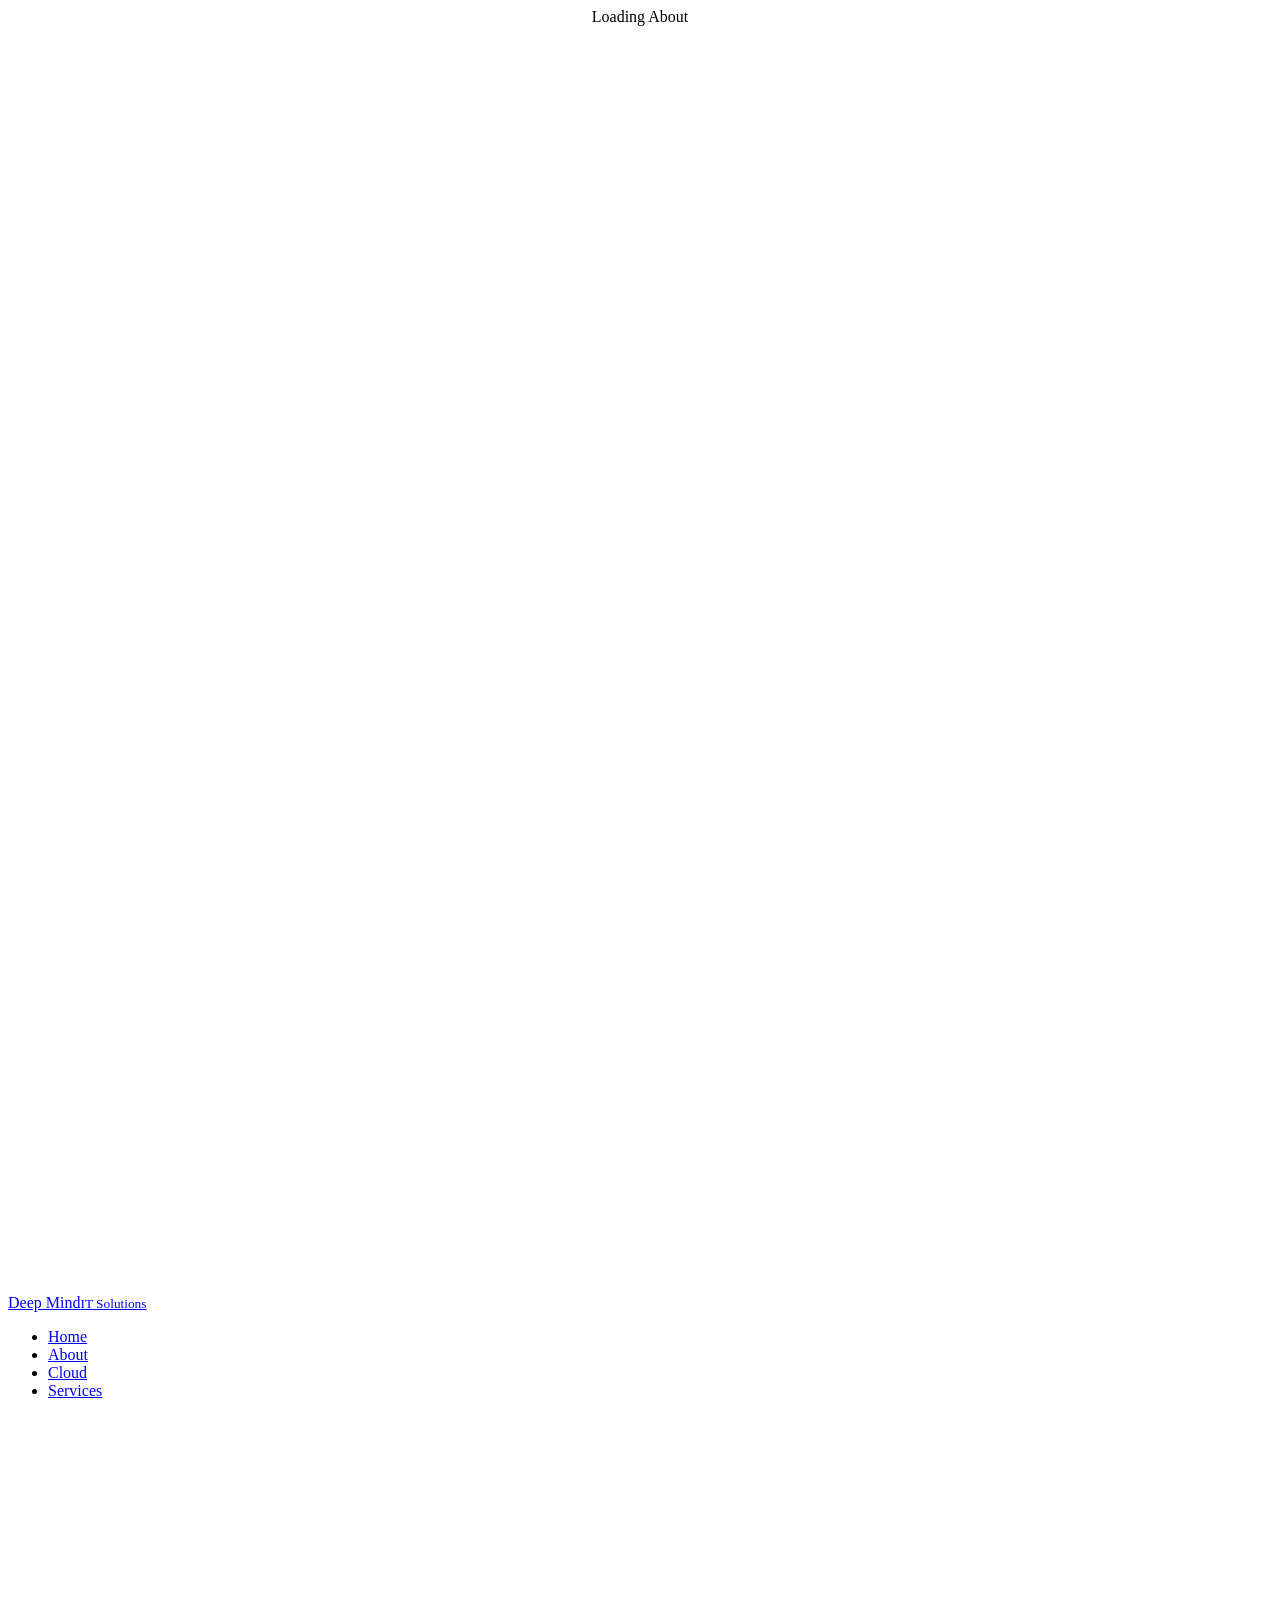
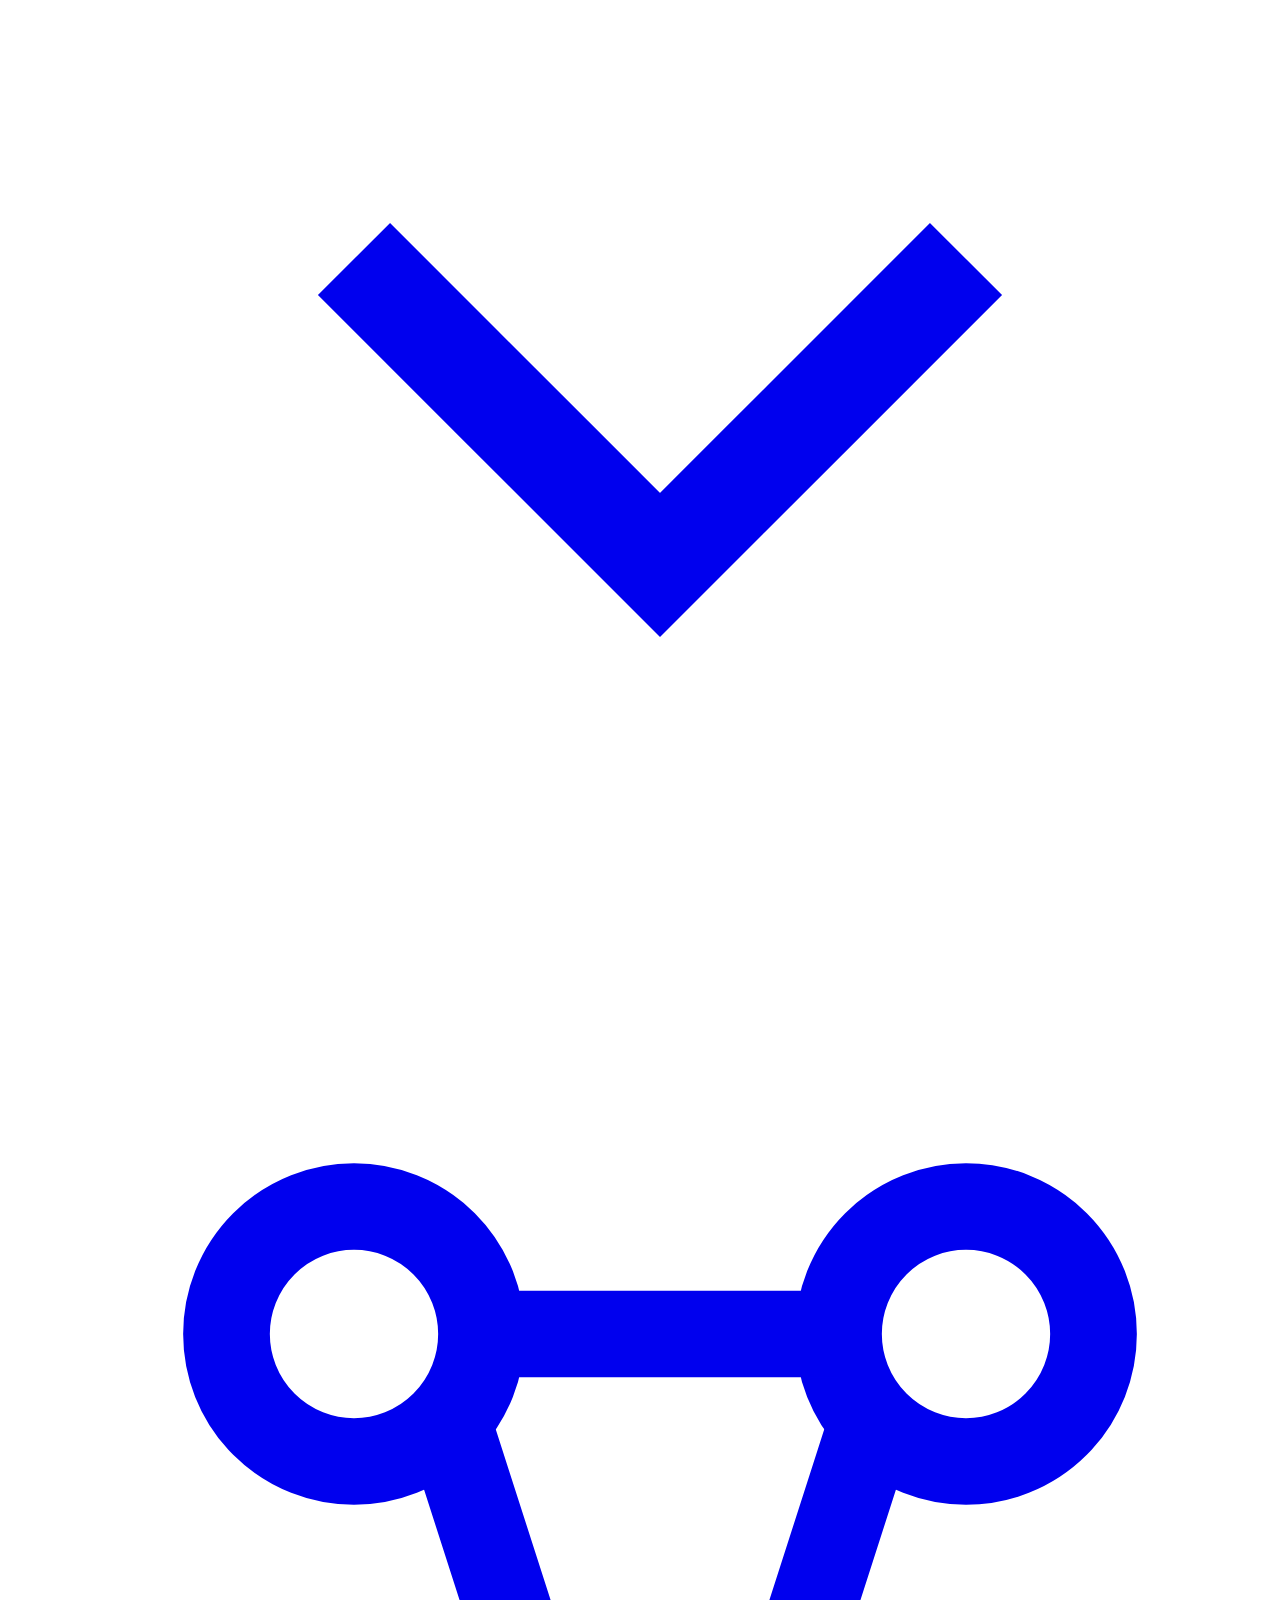
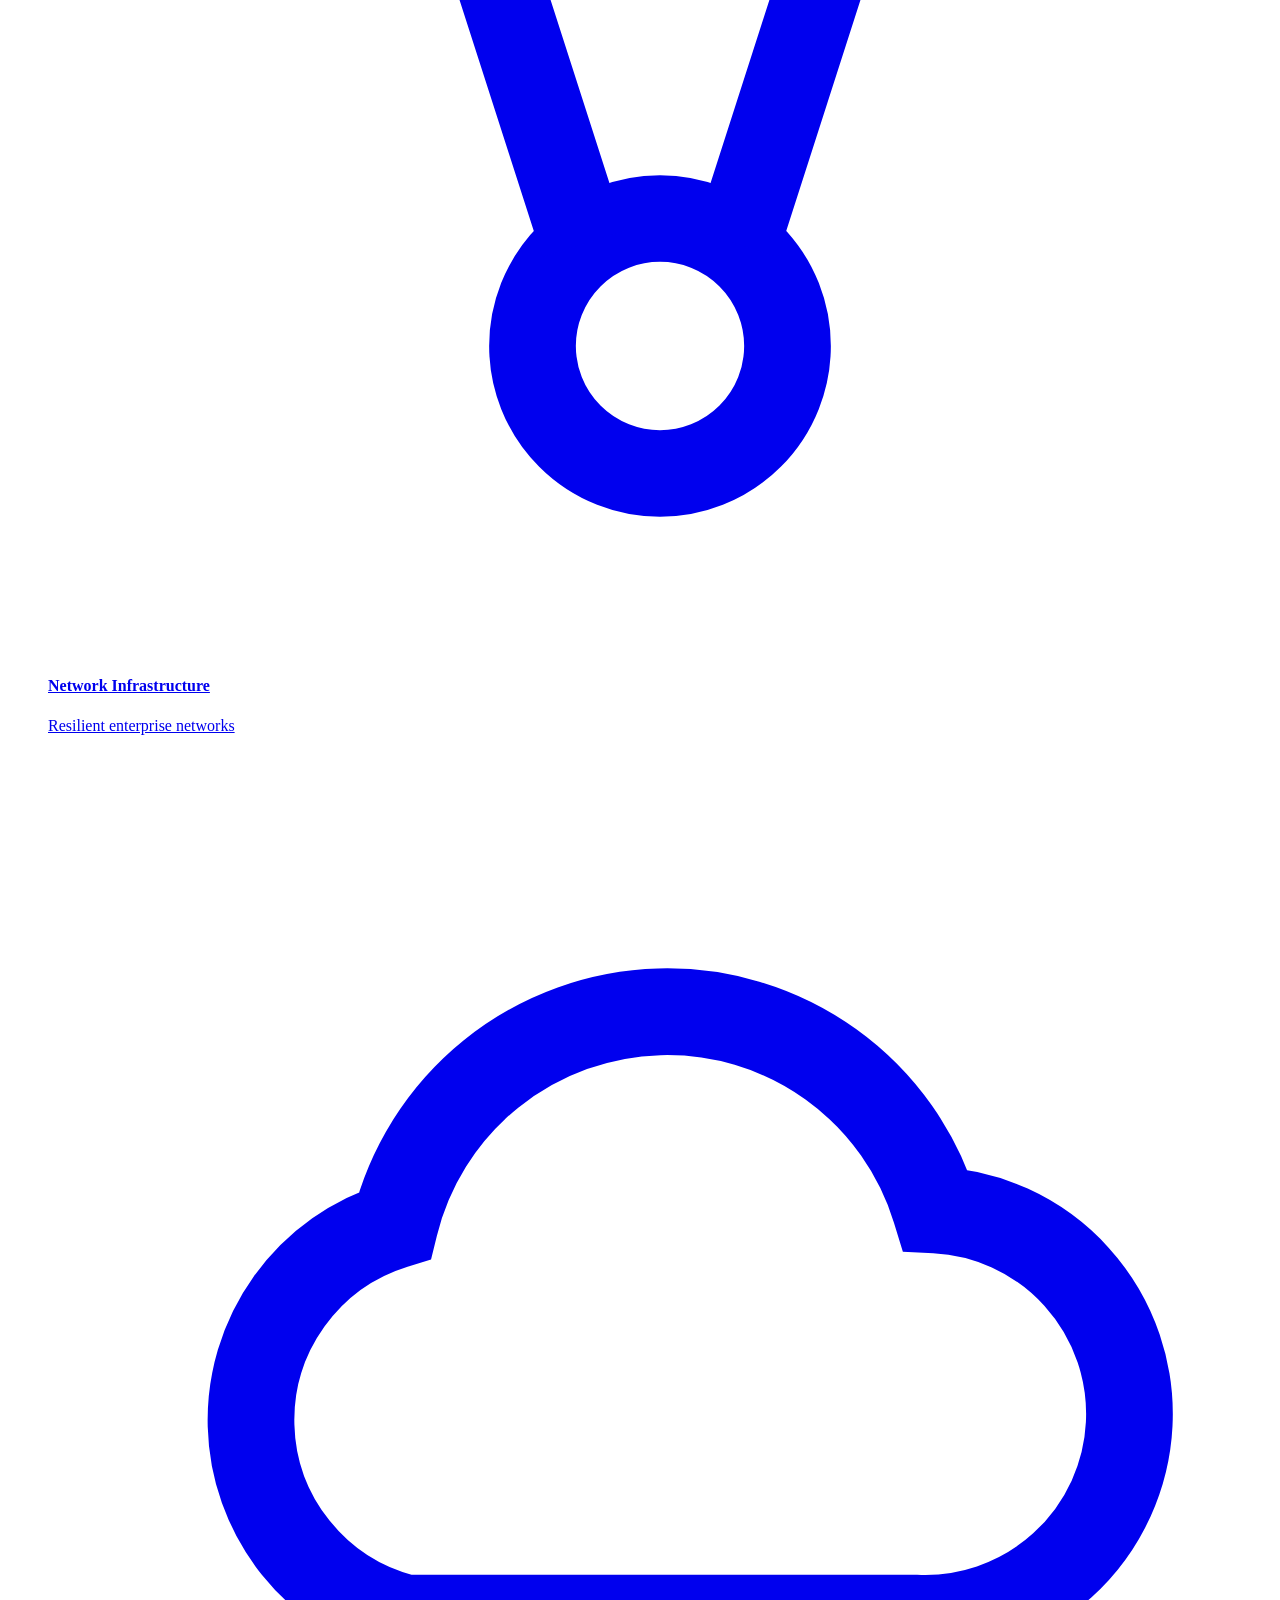
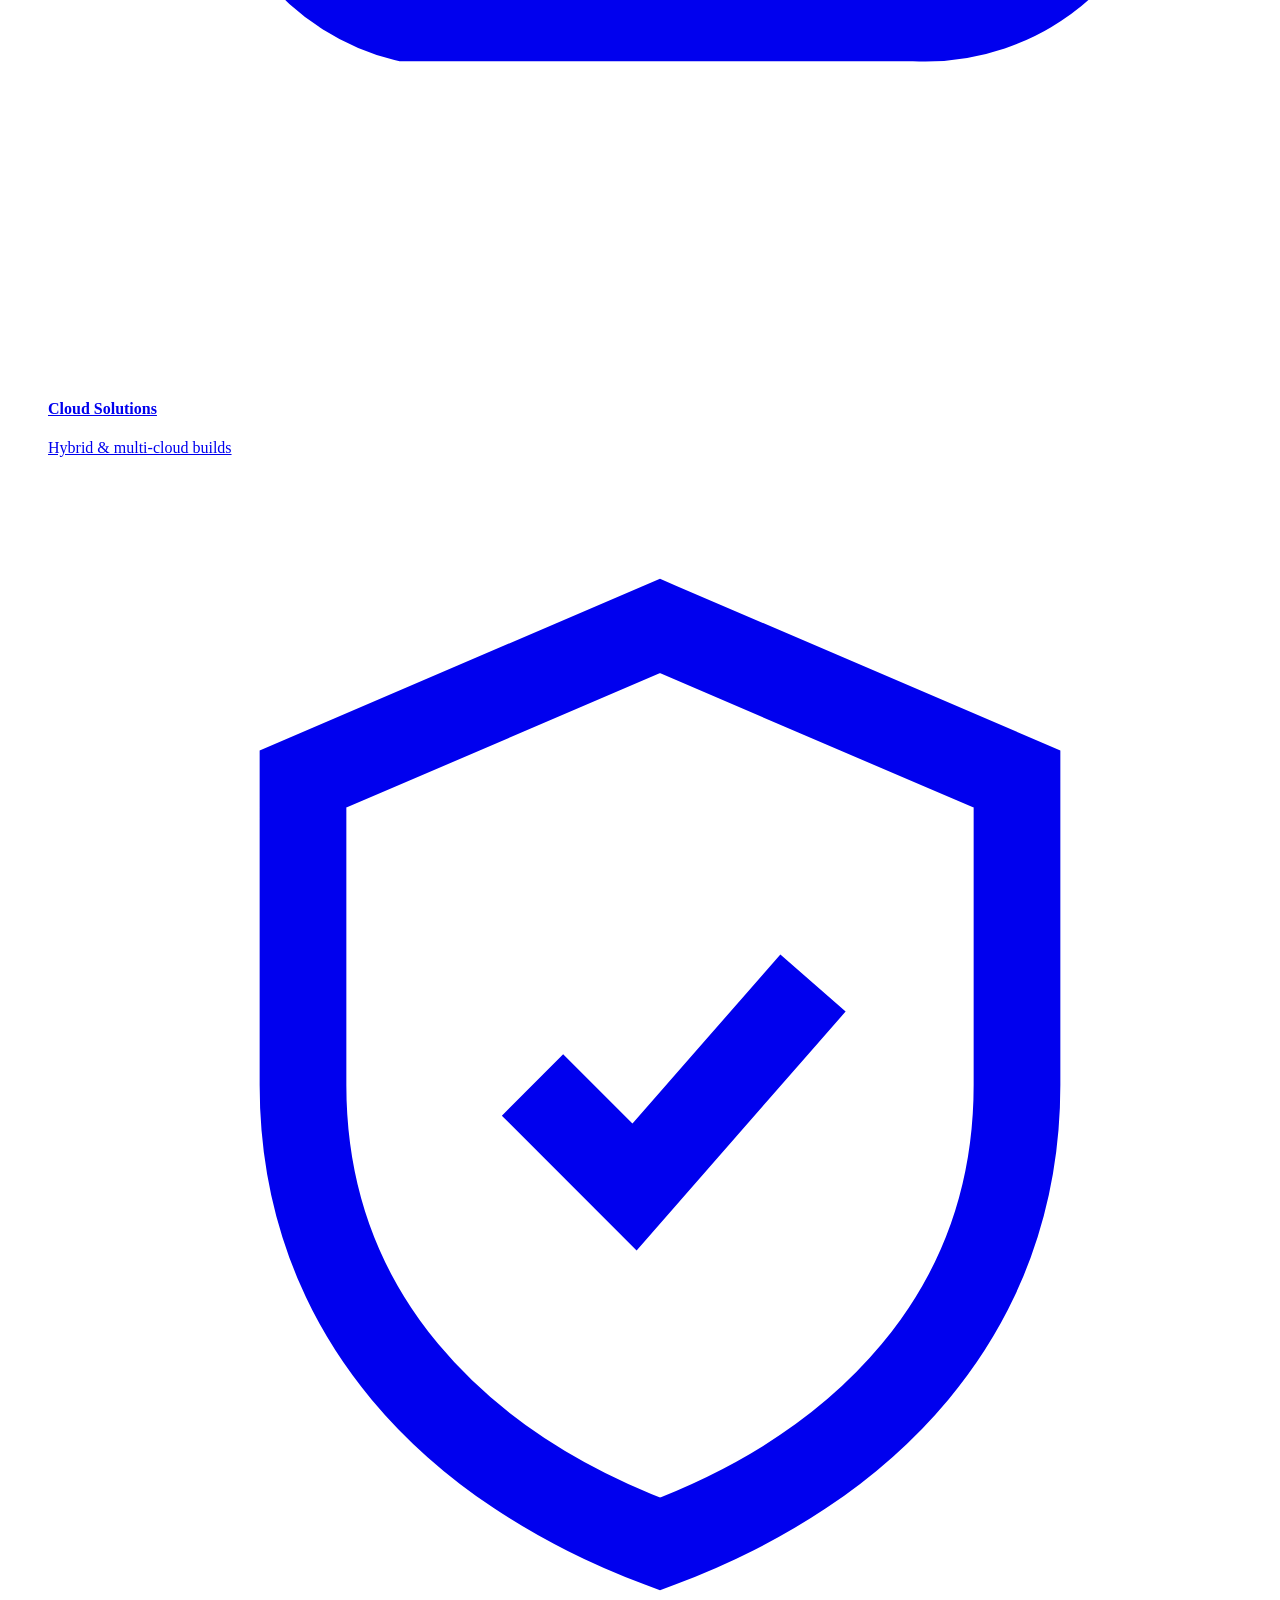
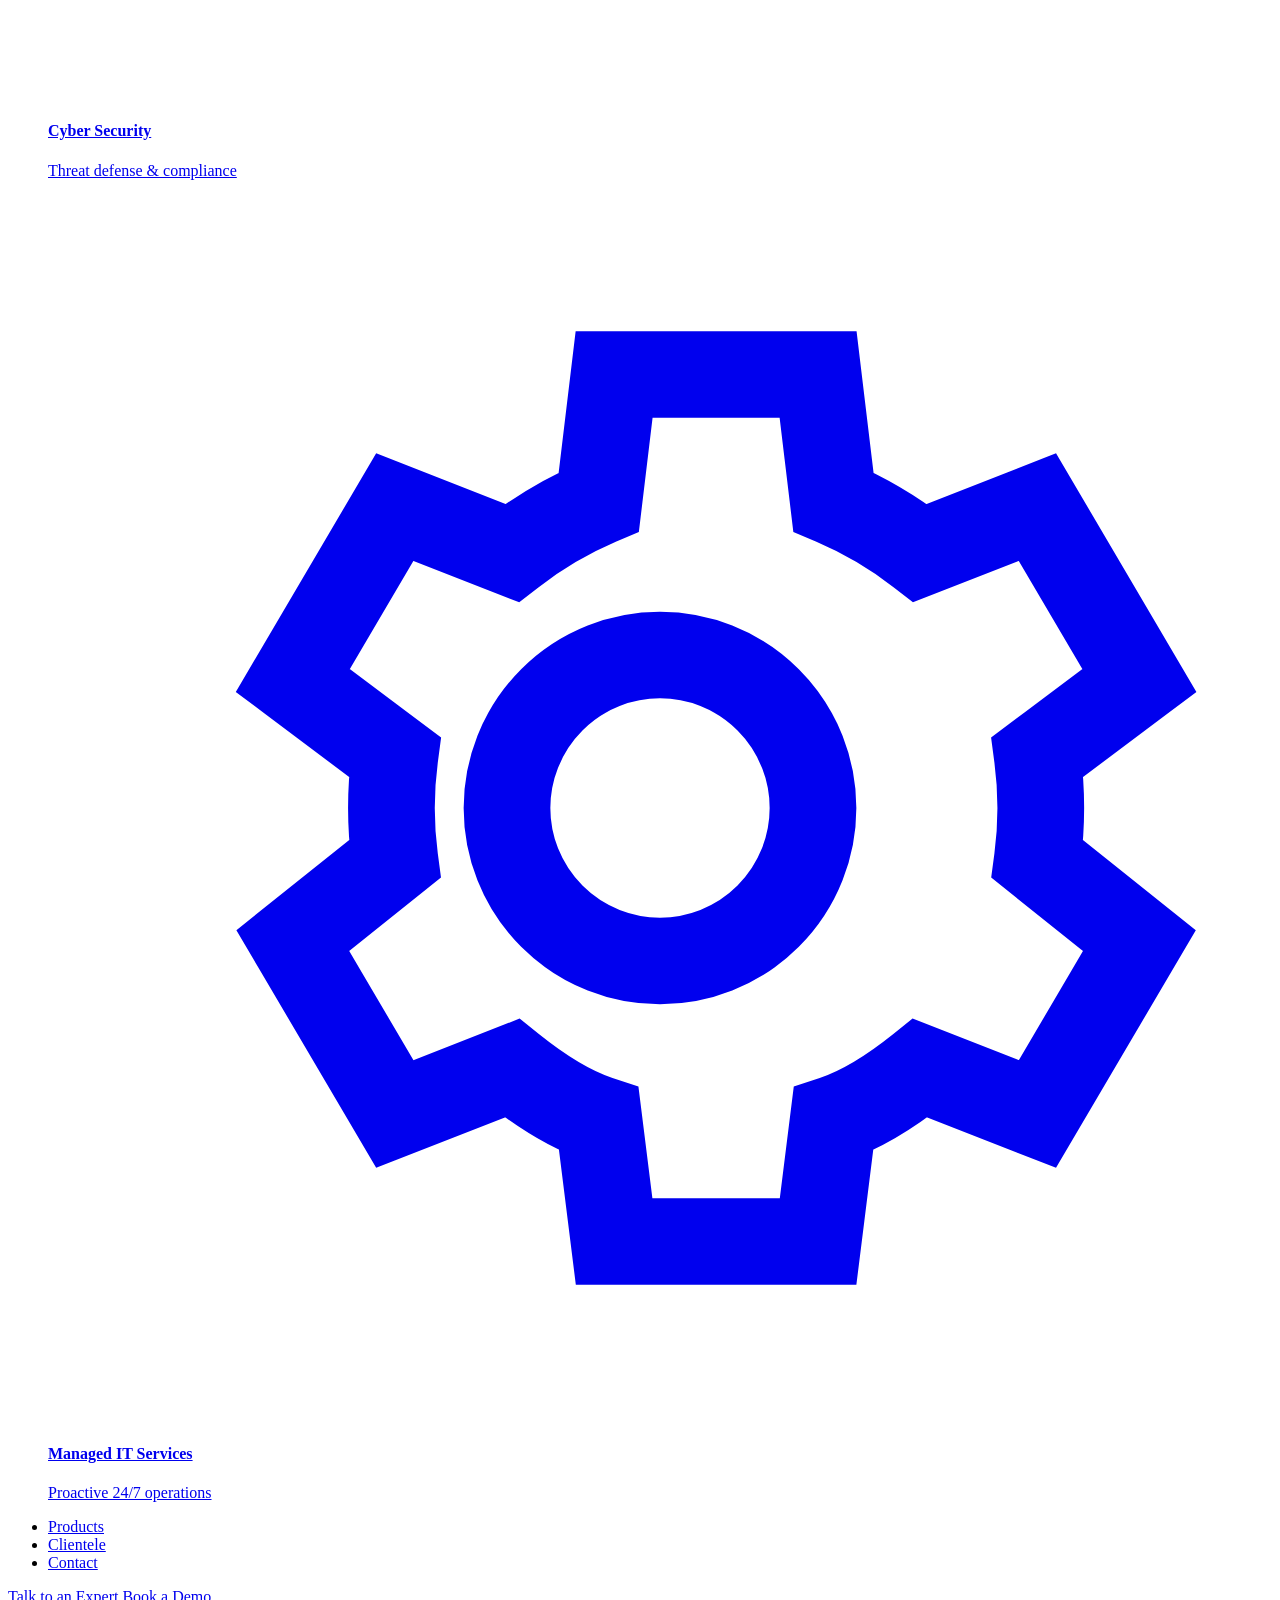
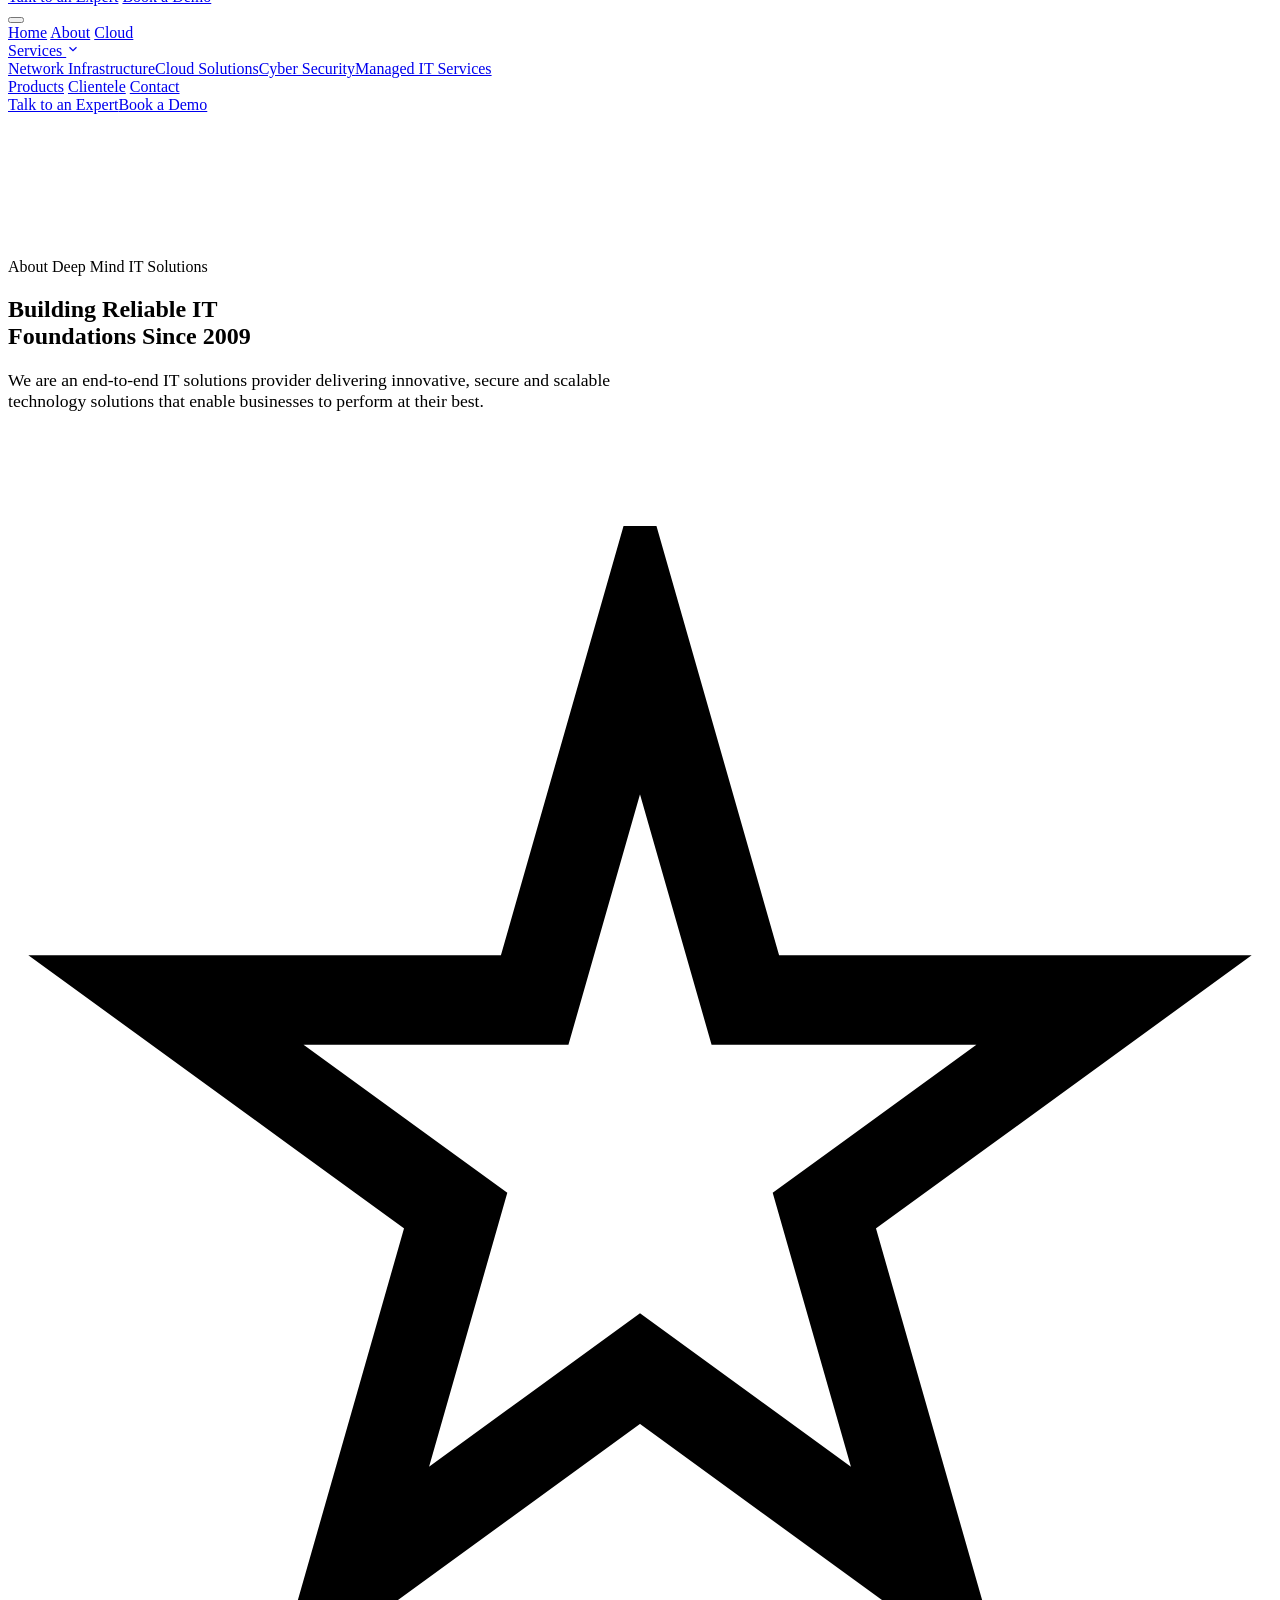
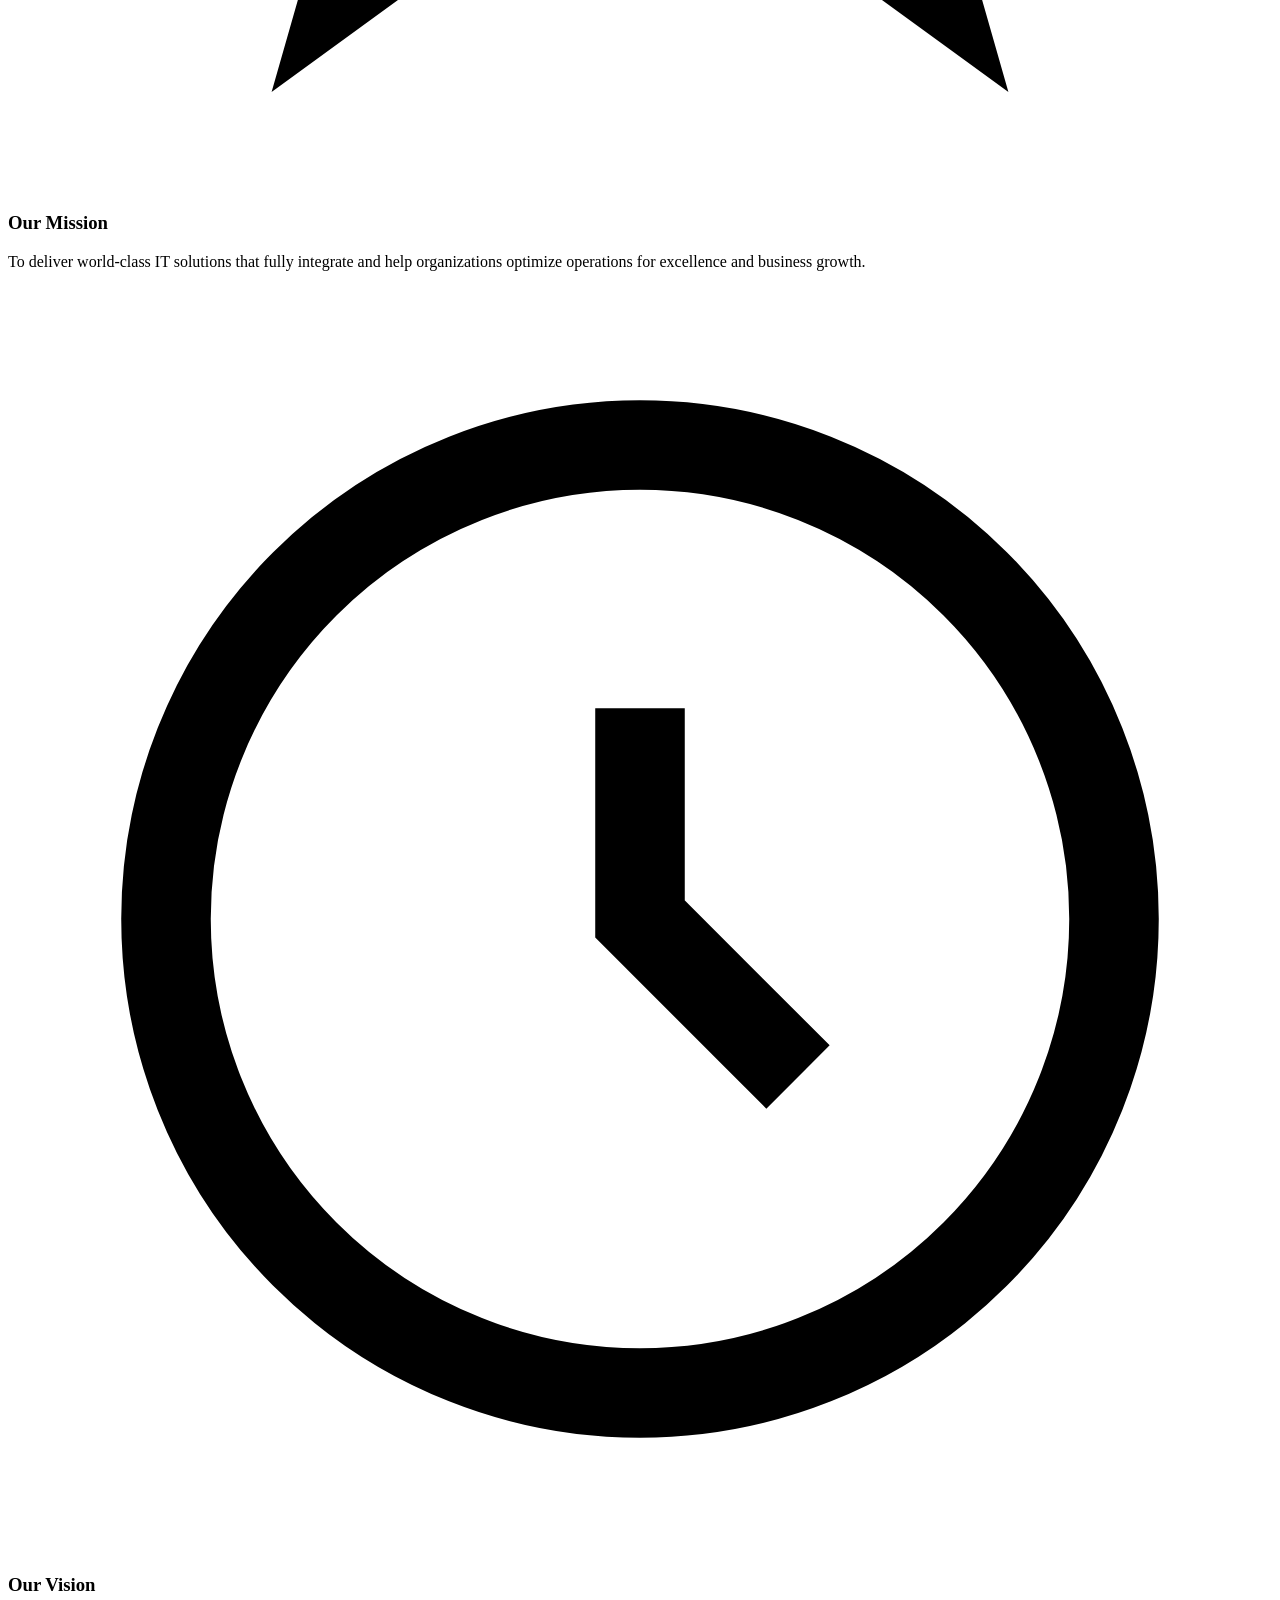
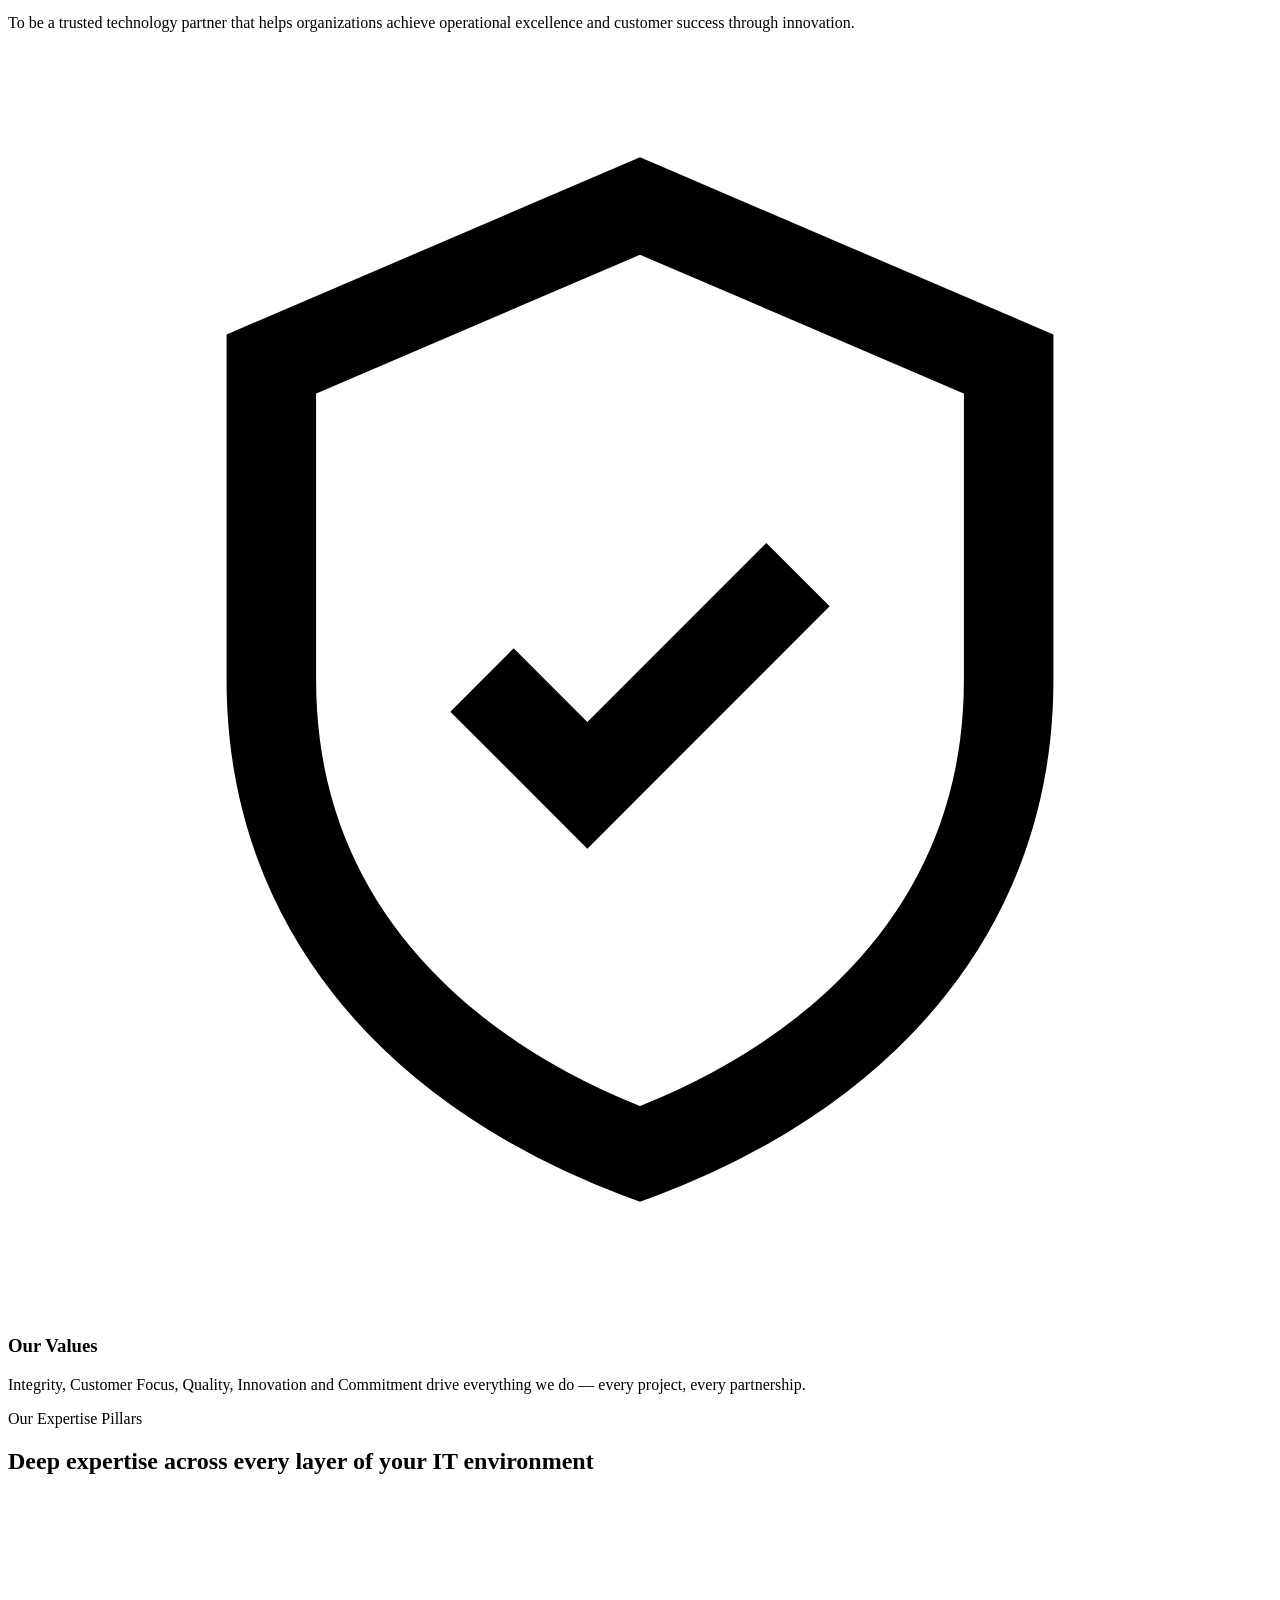
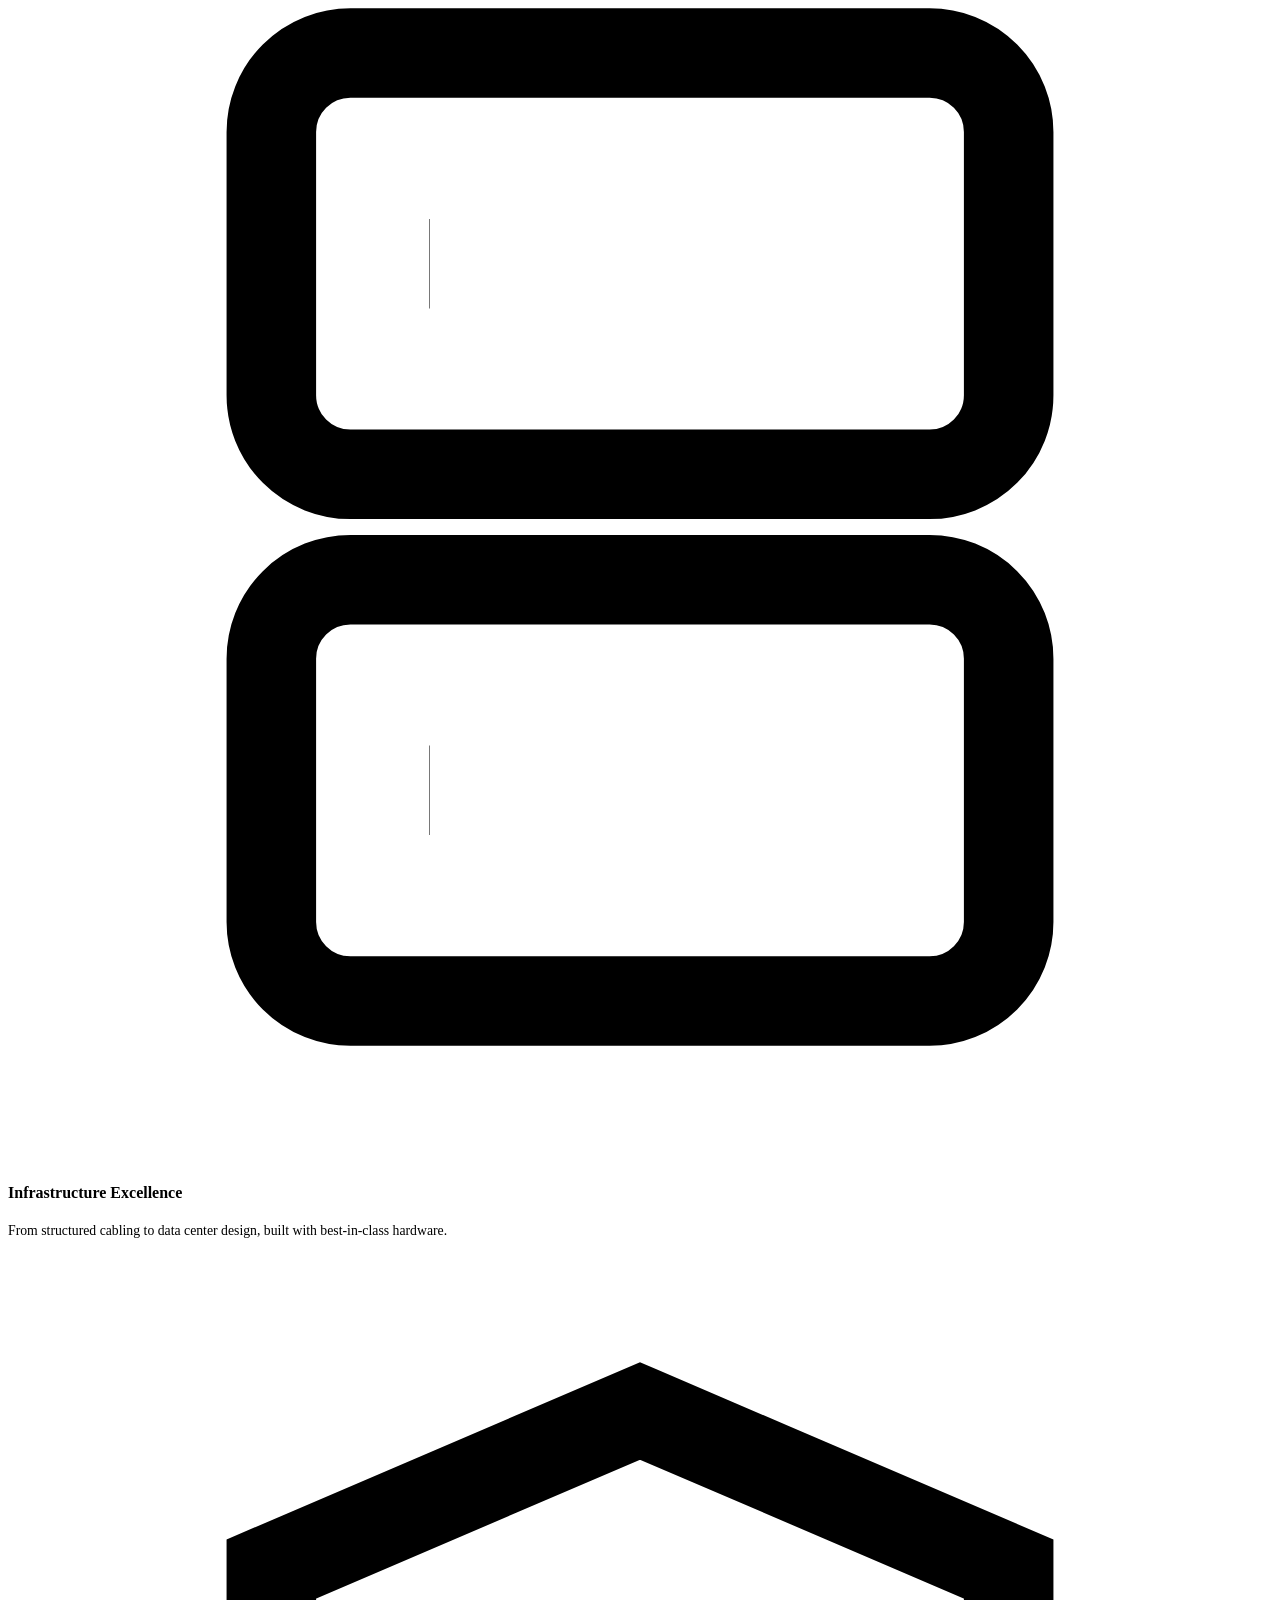
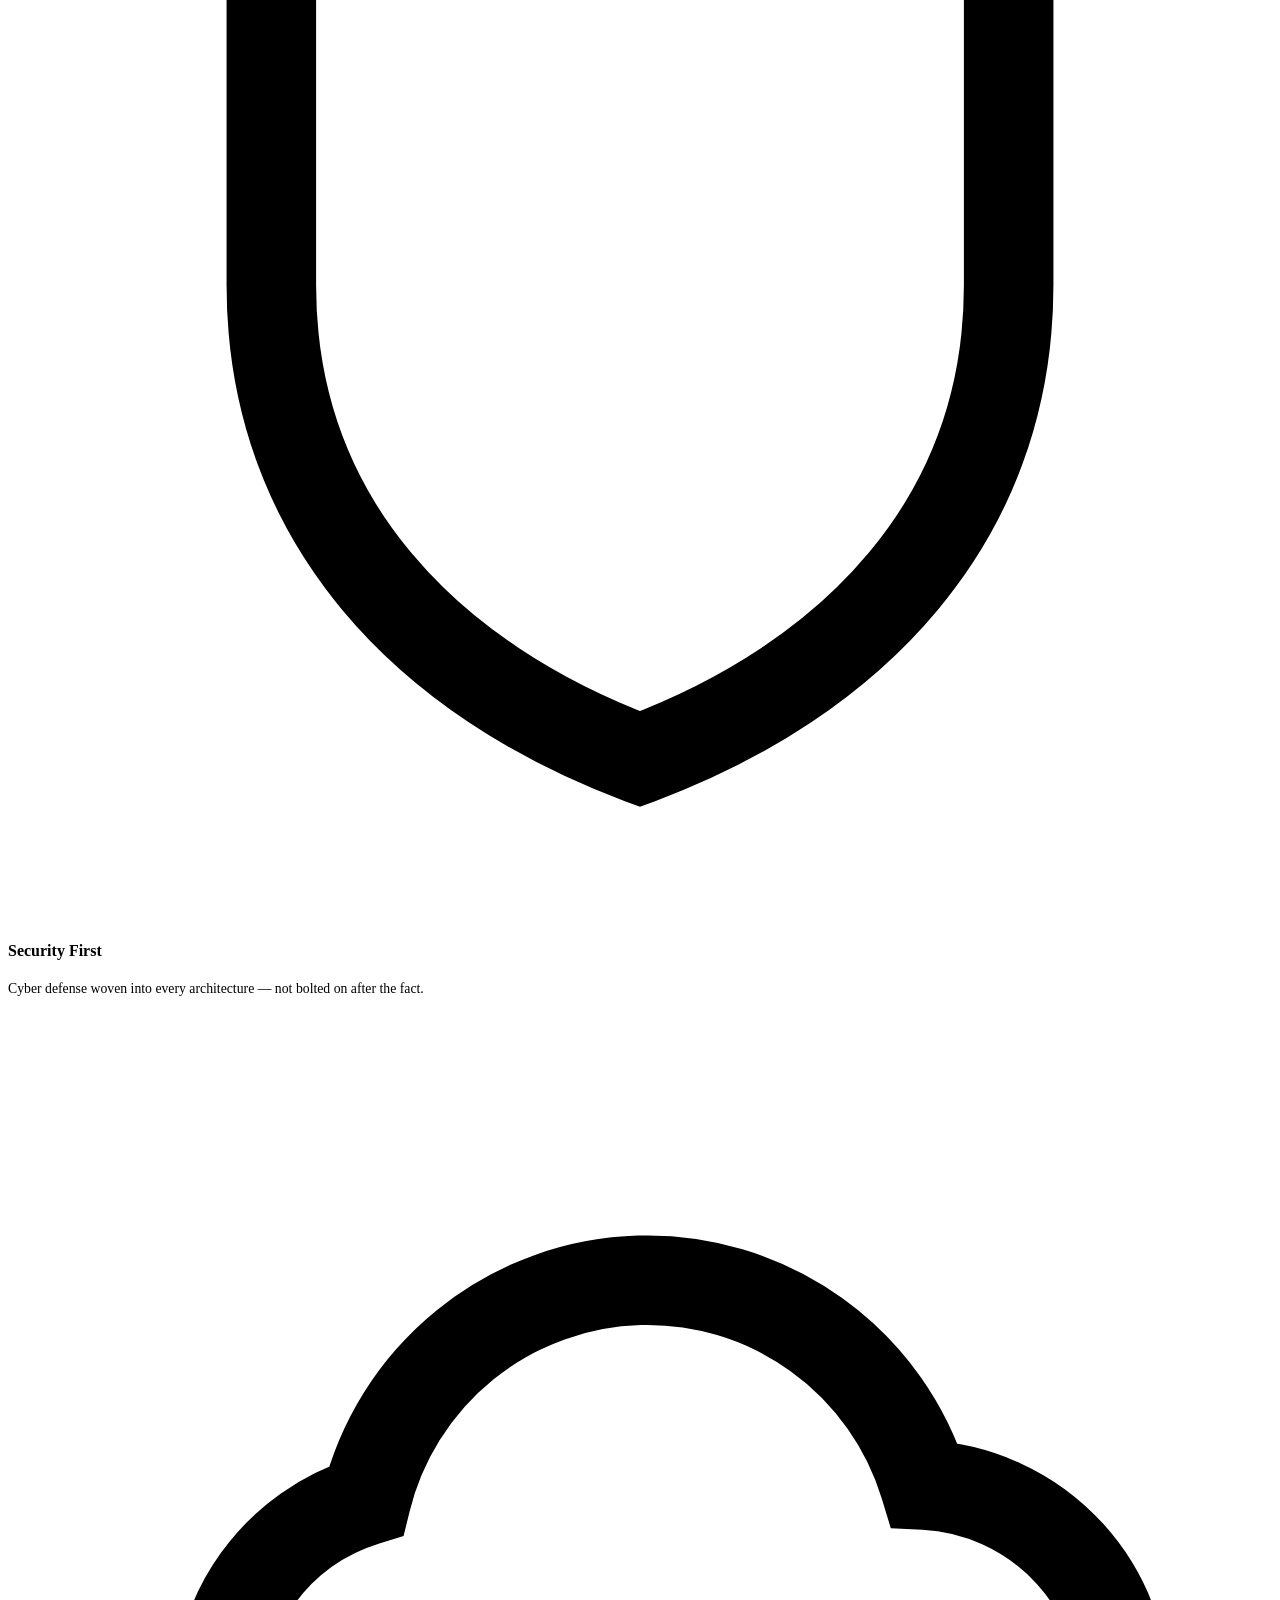
==== about.html @ 5f3d1d0c "Add files via upload" ====
<!DOCTYPE html>
<html lang="en">
<head>
<meta charset="UTF-8">
<meta name="viewport" content="width=device-width, initial-scale=1.0">
<title>About Us | Deep Mind IT Solutions</title>
<meta name="description" content="Building reliable IT foundations since 2009. Learn about Deep Mind IT Solutions' mission, team and journey.">
<link rel="icon" href="data:image/svg+xml,%3Csvg xmlns='http://www.w3.org/2000/svg' viewBox='0 0 24 24'%3E%3Crect width='24' height='24' rx='6' fill='%230088FF'/%3E%3Cpath d='M7 16h10a3.5 3.5 0 0 0 .4-7A5 5 0 0 0 7.6 8 3.5 3.5 0 0 0 7 16Z' fill='white'/%3E%3C/svg%3E">
<link rel="preconnect" href="https://fonts.googleapis.com">
<link rel="preconnect" href="https://fonts.gstatic.com" crossorigin>
<link href="https://fonts.googleapis.com/css2?family=Inter:wght@400;500;600;700;800;900&family=Poppins:wght@500;600;700;800&display=swap" rel="stylesheet">
<script src="https://cdn.tailwindcss.com"></script>
<script>tailwind.config={theme:{extend:{colors:{bg:'#030712',bgsec:'#081A34',blue:'#0088FF',cyan:'#00D4FF',glow:'#00FFFF'},fontFamily:{sans:['Inter','Poppins','sans-serif']}}}}</script>
<link rel="stylesheet" href="css/style.css">
<link rel="stylesheet" href="css/animation.css">
</head>
<body>
<div class="loader"><div style="display:flex;flex-direction:column;align-items:center"><div class="loader-ring"></div><div class="loader-label">Loading About</div></div></div>
<div class="page-transition"></div>

<!-- NAVBAR -->
<header class="navbar">
  <div class="container nav-inner">
    <a href="index.html" class="brand">
      <span class="brand-mark"><svg viewBox="0 0 24 24" fill="none"><path d="M7 17h10a4 4 0 0 0 .5-7.97A5.5 5.5 0 0 0 7.1 9.5 4 4 0 0 0 7 17Z" stroke="white" stroke-width="1.6" stroke-linejoin="round"/><circle cx="12" cy="13" r="1.3" fill="white"/></svg></span>
      <span class="brand-text">Deep Mind<small>IT Solutions</small></span>
    </a>
    <ul class="nav-links">
      <li><a href="index.html" class="nav-link">Home</a></li>
      <li><a href="about.html" class="nav-link">About</a></li>
      <li><a href="cloud.html" class="nav-link">Cloud</a></li>
      <li class="has-mega">
        <a href="services.html" class="nav-link">Services <svg class="chev" viewBox="0 0 24 24" fill="none" stroke="currentColor" stroke-width="2"><path d="M6 9l6 6 6-6"/></svg></a>
        <div class="mega-menu">
          <a href="services.html#network" class="mega-item"><span class="mega-icon"><svg viewBox="0 0 24 24" fill="none" stroke="currentColor" stroke-width="1.7"><circle cx="6" cy="6" r="2.5"/><circle cx="18" cy="6" r="2.5"/><circle cx="12" cy="18" r="2.5"/><path d="M7.8 7.6 10.5 16M16.2 7.6 13.5 16M8.5 6h7"/></svg></span><div><h4>Network Infrastructure</h4><p>Resilient enterprise networks</p></div></a>
          <a href="services.html#cloud" class="mega-item"><span class="mega-icon"><svg viewBox="0 0 24 24" fill="none" stroke="currentColor" stroke-width="1.7"><path d="M7 17h10a4 4 0 0 0 .4-8 5.5 5.5 0 0 0-10.6.3A4 4 0 0 0 7 17Z"/></svg></span><div><h4>Cloud Solutions</h4><p>Hybrid &amp; multi-cloud builds</p></div></a>
          <a href="services.html#security" class="mega-item"><span class="mega-icon"><svg viewBox="0 0 24 24" fill="none" stroke="currentColor" stroke-width="1.7"><path d="M12 3l7 3v6c0 4.5-3 7.5-7 9-4-1.5-7-4.5-7-9V6l7-3Z"/><path d="M9.5 12l2 2 3.5-4"/></svg></span><div><h4>Cyber Security</h4><p>Threat defense &amp; compliance</p></div></a>
          <a href="services.html#managed" class="mega-item"><span class="mega-icon"><svg viewBox="0 0 24 24" fill="none" stroke="currentColor" stroke-width="1.7"><circle cx="12" cy="12" r="3"/><path d="M19.4 13a7.6 7.6 0 0 0 0-2l2-1.5-2-3.4-2.3.9a7.7 7.7 0 0 0-1.7-1l-.3-2.5h-4l-.3 2.5a7.7 7.7 0 0 0-1.7 1l-2.3-.9-2 3.4 2 1.5a7.6 7.6 0 0 0 0 2l-2 1.6 2 3.4 2.3-.9c.5.4 1.1.8 1.7 1l.3 2.4h4l.3-2.4c.6-.2 1.2-.6 1.7-1l2.3.9 2-3.4-2-1.6Z"/></svg></span><div><h4>Managed IT Services</h4><p>Proactive 24/7 operations</p></div></a>
        </div>
      </li>
      <li><a href="products.html" class="nav-link">Products</a></li>
      <li><a href="clintele.html" class="nav-link">Clientele</a></li>
      <li><a href="contact.html" class="nav-link">Contact</a></li>
    </ul>
    <div class="nav-cta">
      <a href="contact.html" class="btn btn-ghost btn-sm"><span>Talk to an Expert</span></a>
      <a href="contact.html" class="btn btn-primary btn-sm"><span>Book a Demo</span></a>
    </div>
    <button class="hamburger" aria-label="Open menu" aria-expanded="false"><span></span></button>
  </div>
</header>
<div class="mobile-scrim"></div>
<nav class="mobile-panel">
  <a href="index.html" class="m-link">Home</a>
  <a href="about.html" class="m-link">About</a>
  <a href="cloud.html" class="m-link">Cloud</a>
  <div class="m-group"><a href="#" class="m-link">Services <svg width="14" height="14" viewBox="0 0 24 24" fill="none" stroke="currentColor" stroke-width="2"><path d="M6 9l6 6 6-6"/></svg></a><div class="m-sub"><a href="services.html#network">Network Infrastructure</a><a href="services.html#cloud">Cloud Solutions</a><a href="services.html#security">Cyber Security</a><a href="services.html#managed">Managed IT Services</a></div></div>
  <a href="products.html" class="m-link">Products</a>
  <a href="clintele.html" class="m-link">Clientele</a>
  <a href="contact.html" class="m-link">Contact</a>
  <div class="nav-cta"><a href="contact.html" class="btn btn-ghost"><span>Talk to an Expert</span></a><a href="contact.html" class="btn btn-primary"><span>Book a Demo</span></a></div>
</nav>

<main class="page-fade">

<!-- PAGE HERO -->
<section class="hero" style="padding:9rem 0 6rem">
  <div class="container">
    <div class="eyebrow">About Deep Mind IT Solutions</div>
    <h1 style="max-width:760px">Building Reliable IT<br><span class="gradient-text">Foundations Since 2009</span></h1>
    <p style="max-width:620px;margin-top:1.2rem;font-size:1.1rem">We are an end-to-end IT solutions provider delivering innovative, secure and scalable technology solutions that enable businesses to perform at their best.</p>
  </div>
</section>

<!-- MISSION / VISION / VALUES -->
<section style="padding-top:0">
  <div class="container">
    <div class="grid grid-3 reveal-stagger">
      <div class="card">
        <div class="card-icon"><svg viewBox="0 0 24 24" fill="none" stroke="currentColor" stroke-width="1.7"><path d="M12 2l2 7h7l-5.5 4 2 7L12 16l-5.5 4 2-7L3 9h7z"/></svg></div>
        <h3>Our Mission</h3>
        <p>To deliver world-class IT solutions that fully integrate and help organizations optimize operations for excellence and business growth.</p>
      </div>
      <div class="card">
        <div class="card-icon"><svg viewBox="0 0 24 24" fill="none" stroke="currentColor" stroke-width="1.7"><circle cx="12" cy="12" r="9"/><path d="M12 8v4l3 3"/></svg></div>
        <h3>Our Vision</h3>
        <p>To be a trusted technology partner that helps organizations achieve operational excellence and customer success through innovation.</p>
      </div>
      <div class="card">
        <div class="card-icon"><svg viewBox="0 0 24 24" fill="none" stroke="currentColor" stroke-width="1.7"><path d="M9 12l2 2 4-4M12 3l7 3v6c0 4.5-3 7.5-7 9-4-1.5-7-4.5-7-9V6l7-3Z"/></svg></div>
        <h3>Our Values</h3>
        <p>Integrity, Customer Focus, Quality, Innovation and Commitment drive everything we do — every project, every partnership.</p>
      </div>
    </div>
  </div>
</section>

<!-- EXPERTISE PILLARS -->
<section>
  <div class="container">
    <div class="section-head reveal">
      <div class="eyebrow">Our Expertise Pillars</div>
      <h2>Deep expertise across every layer of your IT environment</h2>
    </div>
    <div class="grid grid-4 reveal-stagger">
      <div class="card">
        <div class="card-icon"><svg viewBox="0 0 24 24" fill="none" stroke="currentColor" stroke-width="1.7"><rect x="5" y="3" width="14" height="8" rx="1.5"/><rect x="5" y="13" width="14" height="8" rx="1.5"/><path d="M8 7h.01M8 17h.01"/></svg></div>
        <h4>Infrastructure Excellence</h4>
        <p style="font-size:.86rem">From structured cabling to data center design, built with best-in-class hardware.</p>
      </div>
      <div class="card">
        <div class="card-icon"><svg viewBox="0 0 24 24" fill="none" stroke="currentColor" stroke-width="1.7"><path d="M12 3l7 3v6c0 4.5-3 7.5-7 9-4-1.5-7-4.5-7-9V6l7-3Z"/></svg></div>
        <h4>Security First</h4>
        <p style="font-size:.86rem">Cyber defense woven into every architecture — not bolted on after the fact.</p>
      </div>
      <div class="card">
        <div class="card-icon"><svg viewBox="0 0 24 24" fill="none" stroke="currentColor" stroke-width="1.7"><path d="M7 17h10a4 4 0 0 0 .4-8 5.5 5.5 0 0 0-10.6.3A4 4 0 0 0 7 17Z"/></svg></div>
        <h4>Innovation Driven</h4>
        <p style="font-size:.86rem">Keeping businesses ahead with modern cloud, AI-ready infrastructure and automation.</p>
      </div>
      <div class="card">
        <div class="card-icon"><svg viewBox="0 0 24 24" fill="none" stroke="currentColor" stroke-width="1.7"><path d="M17 21v-2a4 4 0 0 0-4-4H5a4 4 0 0 0-4 4v2M9 11a4 4 0 1 0 0-8 4 4 0 0 0 0 8zM23 21v-2a4 4 0 0 0-3-3.87M16 3.13a4 4 0 0 1 0 7.75"/></svg></div>
        <h4>Customer Commitment</h4>
        <p style="font-size:.86rem">Building long-term relationships through trust, responsiveness and measurable outcomes.</p>
      </div>
    </div>
  </div>
</section>

<!-- OUR JOURNEY TIMELINE -->
<section>
  <div class="container split">
    <div class="reveal">
      <div class="eyebrow">Our Journey</div>
      <h2>15+ years of <span class="gradient-text">delivering results</span></h2>
      <p style="margin-top:1rem">From a small team of engineers to a full-scale IT solutions company trusted by 200+ clients across India.</p>
    </div>
    <div class="timeline reveal">
      <div class="t-row">
        <div class="t-year">2009</div>
        <div class="t-dotmark"><span></span></div>
        <div><h4>Company Founded</h4><p>Started with a vision to deliver enterprise-grade IT to growing businesses.</p></div>
      </div>
      <div class="t-row">
        <div class="t-year">2013</div>
        <div class="t-dotmark"><span></span></div>
        <div><h4>Expanded Service Portfolio</h4><p>Added cyber security and cloud services to meet growing client demand.</p></div>
      </div>
      <div class="t-row">
        <div class="t-year">2017</div>
        <div class="t-dotmark"><span></span></div>
        <div><h4>Cloud &amp; Security Division</h4><p>Launched dedicated cloud migration and managed security practice.</p></div>
      </div>
      <div class="t-row">
        <div class="t-year">2021</div>
        <div class="t-dotmark"><span></span></div>
        <div><h4>500+ Projects Milestone</h4><p>Crossed 500 successfully delivered projects across 12 industry verticals.</p></div>
      </div>
      <div class="t-row">
        <div class="t-year">2024</div>
        <div class="t-dotmark"><span></span></div>
        <div><h4>Growing Stronger Together</h4><p>200+ happy clients, 15 years of excellence and still accelerating.</p></div>
      </div>
    </div>
  </div>
</section>

<!-- LEADERSHIP TEAM -->
<section>
  <div class="container">
    <div class="section-head center reveal">
      <div class="eyebrow" style="justify-content:center">Leadership Team</div>
      <h2>The people driving Deep Mind forward</h2>
    </div>
    <div class="grid grid-4 reveal-stagger">
      <div class="team-card">
        <div class="team-photo"><img src="https://images.unsplash.com/photo-1560250097-0b93528c311a?w=400&q=80" alt="Rakesh Sharma" loading="lazy" data-fallback></div>
        <h4>Rakesh Sharma</h4><span>Managing Director</span>
      </div>
      <div class="team-card">
        <div class="team-photo"><img src="https://images.unsplash.com/photo-1573497019940-1c28c88b4f3e?w=400&q=80" alt="Neha Verma" loading="lazy" data-fallback></div>
        <h4>Neha Verma</h4><span>Director — Operations</span>
      </div>
      <div class="team-card">
        <div class="team-photo"><img src="https://images.unsplash.com/photo-1519345182560-3f2917c472ef?w=400&q=80" alt="Arjun Mehta" loading="lazy" data-fallback></div>
        <h4>Arjun Mehta</h4><span>Head — Solutions</span>
      </div>
      <div class="team-card">
        <div class="team-photo"><img src="https://images.unsplash.com/photo-1580489944761-15a19d654956?w=400&q=80" alt="Pooja Nair" loading="lazy" data-fallback></div>
        <h4>Pooja Nair</h4><span>Head — Finance</span>
      </div>
    </div>
    <div style="text-align:center;margin-top:2.5rem">
      <a href="contact.html" class="btn btn-primary"><span>View Our Team</span></a>
    </div>
  </div>
</section>

<!-- CTA -->
<section>
  <div class="container reveal">
    <div class="cta-banner">
      <h2>Let's Build Your Digital Advantage</h2>
      <p>Talk to our solutions architects and get a tailored roadmap for your cloud, network and security needs.</p>
      <div class="btn-row">
        <a href="contact.html" class="btn btn-primary"><span>Get in Touch</span></a>
        <a href="services.html" class="btn btn-ghost"><span>Explore Solutions</span></a>
      </div>
    </div>
  </div>
</section>

</main>

<!-- FOOTER -->
<footer>
  <div class="container">
    <div class="footer-top">
      <div class="footer-brand">
        <a href="index.html" class="brand"><span class="brand-mark"><svg viewBox="0 0 24 24" fill="none"><path d="M7 17h10a4 4 0 0 0 .5-7.97A5.5 5.5 0 0 0 7.1 9.5 4 4 0 0 0 7 17Z" stroke="white" stroke-width="1.6" stroke-linejoin="round"/><circle cx="12" cy="13" r="1.3" fill="white"/></svg></span><span class="brand-text">Deep Mind<small>IT Solutions</small></span></a>
        <p>Enterprise cloud, cyber security and network infrastructure built to move your business forward.</p>
        <div class="social-row">
          <a href="#" aria-label="LinkedIn"><svg viewBox="0 0 24 24" fill="currentColor"><path d="M4.98 3.5a2.5 2.5 0 1 1 0 5 2.5 2.5 0 0 1 0-5ZM3 9h4v12H3zM9 9h4v1.7c.6-1 1.8-2 3.7-2 3 0 4.3 2 4.3 5.3V21h-4v-6.3c0-1.5-.5-2.5-1.9-2.5-1 0-1.6.7-1.9 1.4-.1.3-.1.7-.1 1V21H9z"/></svg></a>
          <a href="#" aria-label="X"><svg viewBox="0 0 24 24" fill="currentColor"><path d="M3 3h4.4l4 5.6L16 3h4.6l-6.4 8.4L21 21h-4.5l-4.3-6-5 6H2.6l6.8-8.9L3 3z"/></svg></a>
          <a href="#" aria-label="Facebook"><svg viewBox="0 0 24 24" fill="currentColor"><path d="M13.5 21v-7h2.4l.4-3H13.5V9c0-.9.3-1.5 1.7-1.5h1.4V4.8C16.2 4.7 15.1 4.6 14 4.6c-2.5 0-4.2 1.5-4.2 4.2v2.2H7.4v3h2.4v7Z"/></svg></a>
        </div>
      </div>
      <div class="footer-col"><h5>Company</h5><a href="about.html">About Us</a><a href="services.html">Services</a><a href="clintele.html">Clientele</a><a href="contact.html">Contact</a></div>
      <div class="footer-col"><h5>Solutions</h5><a href="cloud.html">Cloud Computing</a><a href="services.html#security">Cyber Security</a><a href="services.html#network">Network Infrastructure</a><a href="services.html#managed">Managed IT</a></div>
      <div class="footer-col"><h5>Resources</h5><a href="products.html">Product Catalog</a><a href="products.html">Firewall Solutions</a><a href="contact.html">Support</a><a href="contact.html">FAQs</a></div>
      <div class="footer-col">
        <h5>Stay Updated</h5>
        <p style="font-size:.85rem;margin-bottom:.8rem">Infrastructure insights, monthly.</p>
        <form class="newsletter-form" data-validate>
          <input type="email" placeholder="Work email" required>
          <button type="submit" aria-label="Subscribe"><svg viewBox="0 0 24 24" fill="none" stroke="white" stroke-width="2"><path d="M5 12h14M13 6l6 6-6 6"/></svg></button>
        </form>
      </div>
    </div>
    <div class="footer-bottom">
      <span>© <span class="js-year"></span> Deep Mind IT Solutions. All rights reserved.</span>
      <div><a href="#">Privacy Policy</a><a href="#">Terms &amp; Conditions</a></div>
    </div>
  </div>
</footer>
<button class="back-to-top" aria-label="Back to top"><svg viewBox="0 0 24 24" fill="none" stroke="white" stroke-width="2"><path d="M12 19V5M5 12l7-7 7 7"/></svg></button>
<script src="js/main.js"></script>
<script src="js/animation.js"></script>
<script src="js/mobile-menu.js"></script>
</body>
</html>
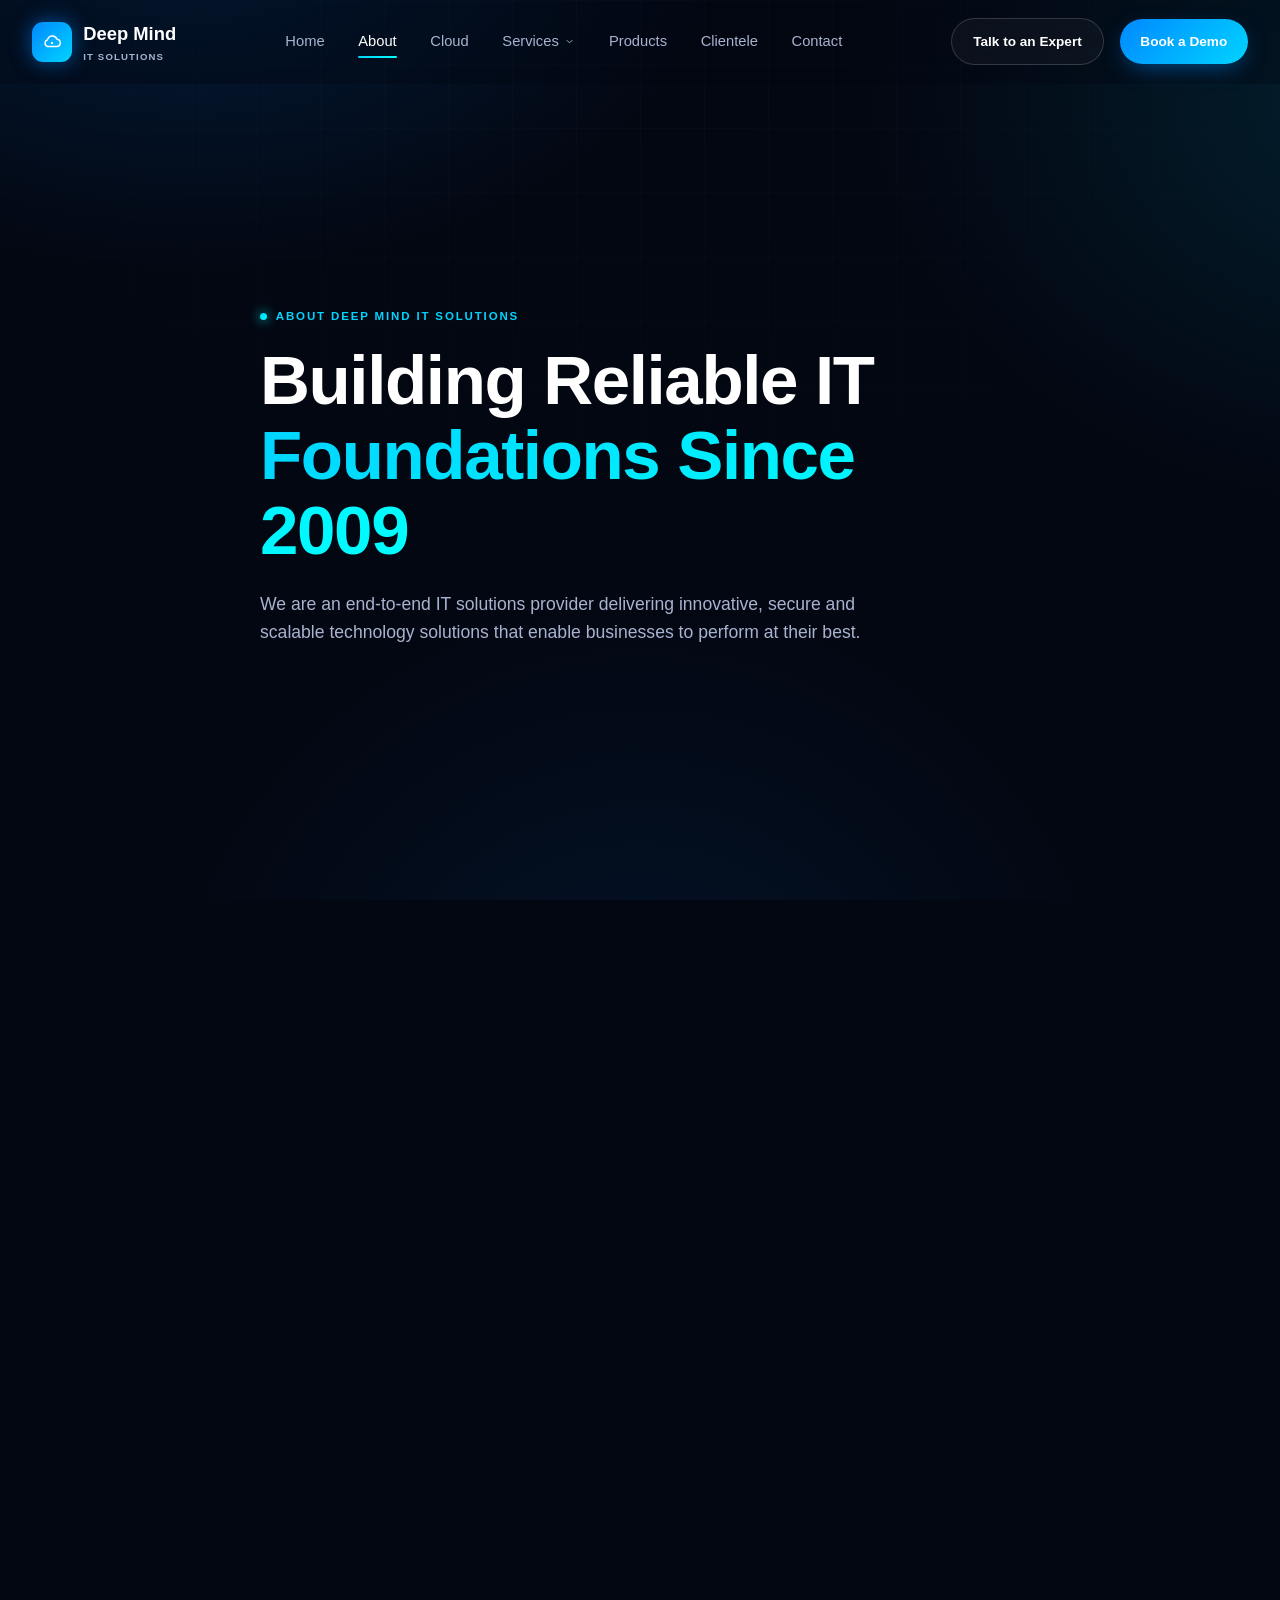
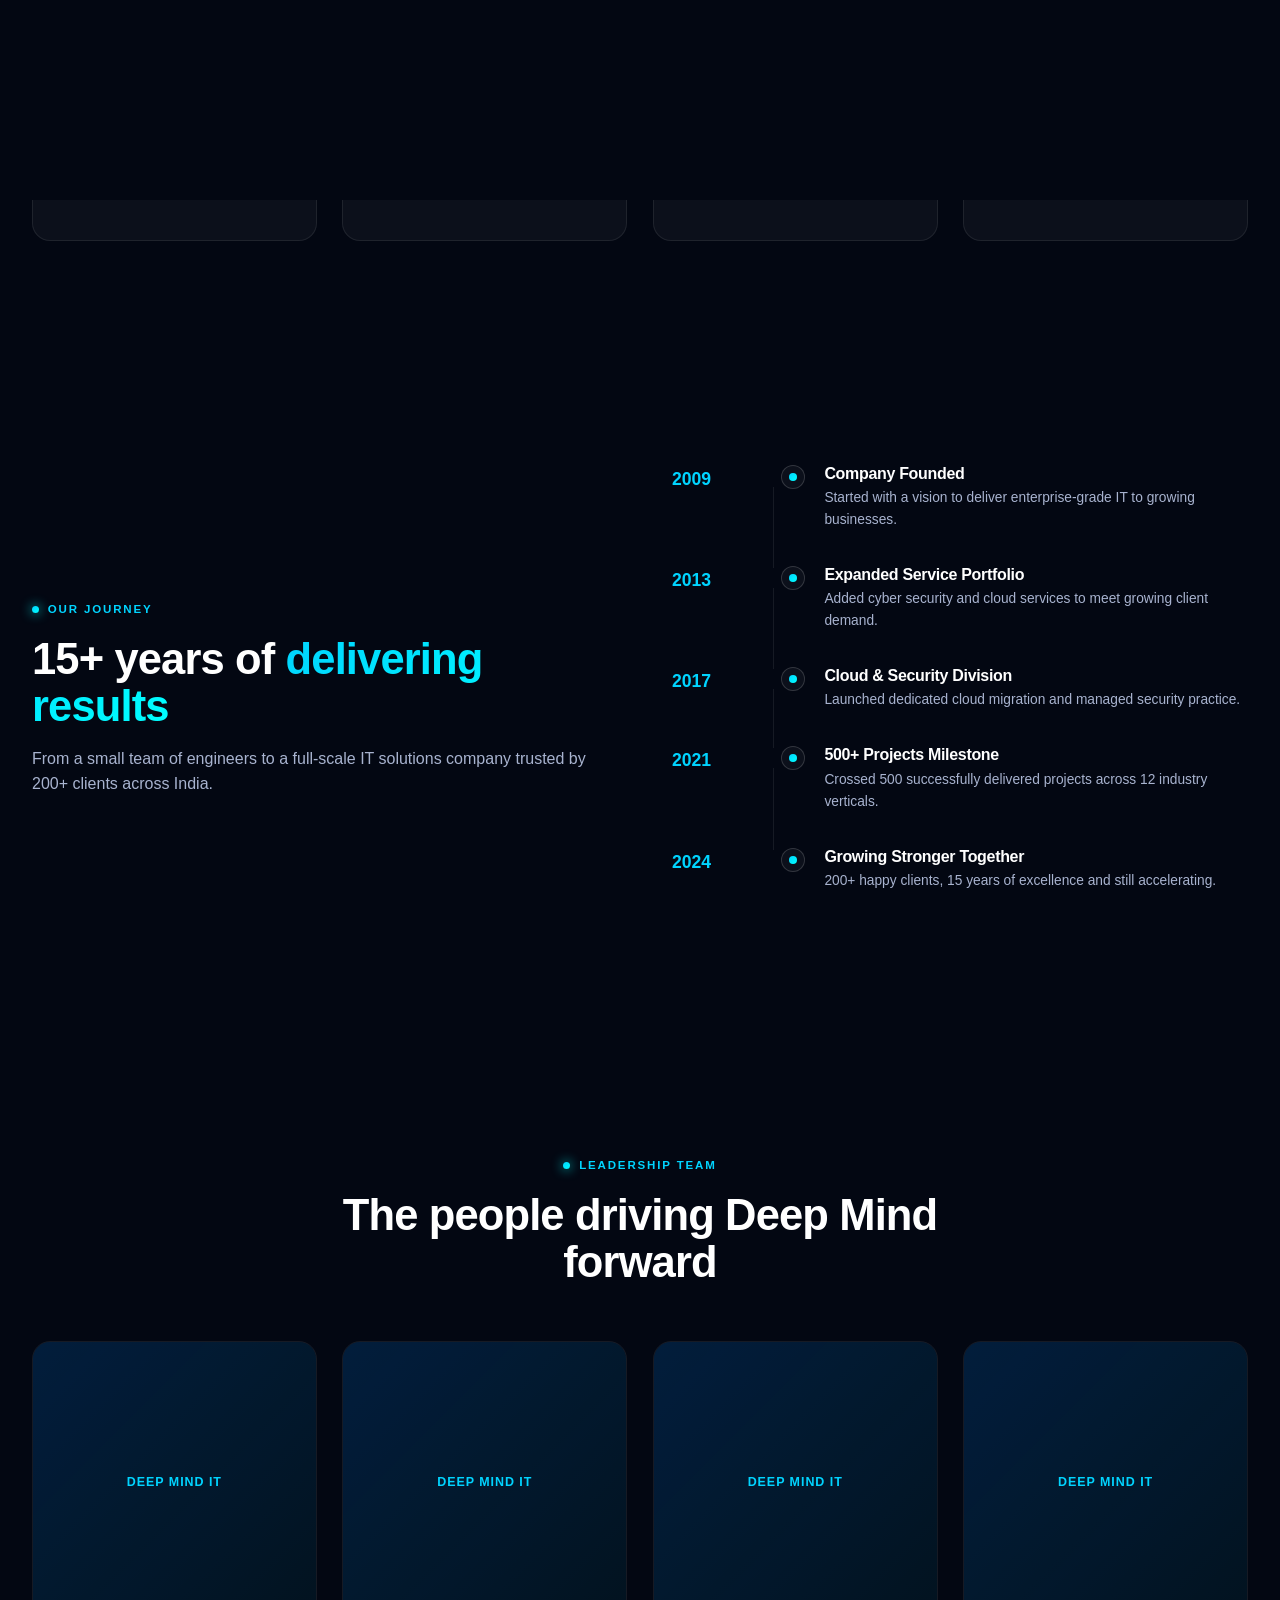
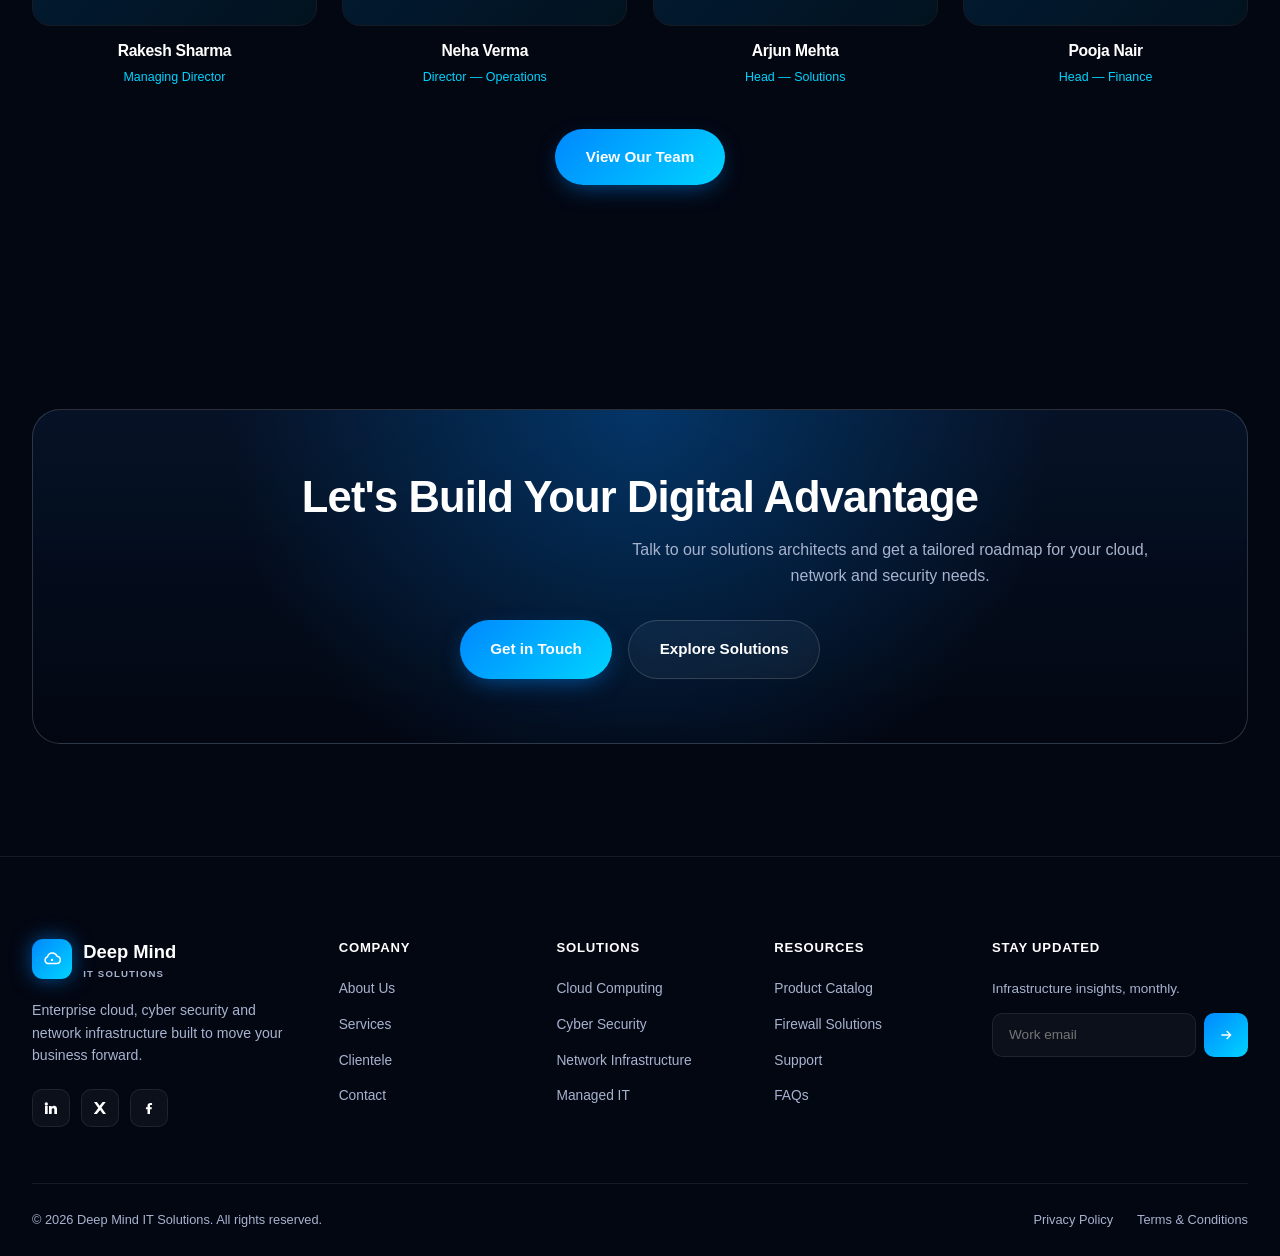
==== commit 113126f6: "Change 'Hello World' to 'Goodbye World'" ====
--- a/about.html
+++ b/about.html
@@ -11,8 +11,8 @@
 <link href="https://fonts.googleapis.com/css2?family=Inter:wght@400;500;600;700;800;900&family=Poppins:wght@500;600;700;800&display=swap" rel="stylesheet">
 <script src="https://cdn.tailwindcss.com"></script>
 <script>tailwind.config={theme:{extend:{colors:{bg:'#030712',bgsec:'#081A34',blue:'#0088FF',cyan:'#00D4FF',glow:'#00FFFF'},fontFamily:{sans:['Inter','Poppins','sans-serif']}}}}</script>
-<link rel="stylesheet" href="css/style.css">
-<link rel="stylesheet" href="css/animation.css">
+<link rel="stylesheet" href="./style.css">
+<link rel="stylesheet" href="./animation.css">
 </head>
 <body>
 <div class="loader"><div style="display:flex;flex-direction:column;align-items:center"><div class="loader-ring"></div><div class="loader-label">Loading About</div></div></div>
@@ -244,8 +244,8 @@
   </div>
 </footer>
 <button class="back-to-top" aria-label="Back to top"><svg viewBox="0 0 24 24" fill="none" stroke="white" stroke-width="2"><path d="M12 19V5M5 12l7-7 7 7"/></svg></button>
-<script src="js/main.js"></script>
-<script src="js/animation.js"></script>
-<script src="js/mobile-menu.js"></script>
+<script src="./main.js"></script>
+<script src="./animation.js"></script>
+<script src=",/mobile-menu.js"></script>
 </body>
-</html>+</html>
--- a/style.css
+++ b/style.css
@@ -0,0 +1,641 @@
+/* ===================================================================
+   DEEP MIND IT SOLUTIONS — CORE STYLESHEET
+   Design system: Enterprise Cloud / Cyber Security dark UI
+=================================================================== */
+
+:root{
+  /* --- color tokens (brief-specified) --- */
+  --bg:#030712;
+  --bg-secondary:#081A34;
+  --blue:#0088FF;
+  --cyan:#00D4FF;
+  --glow:#00FFFF;
+  --white:#FFFFFF;
+  --text-secondary:#A8B3CF;
+  --border:rgba(255,255,255,.08);
+  --card:rgba(255,255,255,.04);
+
+  /* derived */
+  --card-hover:rgba(255,255,255,.07);
+  --border-strong:rgba(255,255,255,.16);
+  --grad-primary:linear-gradient(135deg,var(--blue) 0%,var(--cyan) 100%);
+  --grad-glow:linear-gradient(135deg,var(--cyan) 0%,var(--glow) 100%);
+  --grad-surface:linear-gradient(180deg,rgba(8,26,52,.6) 0%,rgba(3,7,18,.9) 100%);
+  --shadow-glow:0 0 40px rgba(0,136,255,.25);
+  --shadow-card:0 20px 50px -20px rgba(0,0,0,.6);
+
+  /* type */
+  --font-display:'Inter','Poppins',sans-serif;
+  --font-body:'Inter','Poppins',sans-serif;
+
+  /* layout */
+  --container:1280px;
+  --nav-h:84px;
+  --radius-sm:10px;
+  --radius-md:18px;
+  --radius-lg:28px;
+  --ease:cubic-bezier(.16,1,.3,1);
+}
+
+/* ---------- reset ---------- */
+*,*::before,*::after{box-sizing:border-box;margin:0;padding:0}
+html{scroll-behavior:smooth;-webkit-text-size-adjust:100%}
+body{
+  background:var(--bg);
+  color:var(--white);
+  font-family:var(--font-body);
+  line-height:1.6;
+  overflow-x:hidden;
+  font-feature-settings:"ss01" on;
+  -webkit-font-smoothing:antialiased;
+}
+img{max-width:100%;display:block}
+a{color:inherit;text-decoration:none}
+ul{list-style:none}
+button{font-family:inherit;cursor:pointer;border:none;background:none;color:inherit}
+input,textarea,select{font-family:inherit;color:inherit}
+::selection{background:var(--blue);color:#fff}
+
+/* subtle persistent background grid + glow field, sits behind all pages */
+body::before{
+  content:'';
+  position:fixed;inset:0;z-index:-2;
+  background:
+    radial-gradient(ellipse 900px 600px at 15% -10%, rgba(0,136,255,.18), transparent 60%),
+    radial-gradient(ellipse 900px 700px at 110% 10%, rgba(0,212,255,.12), transparent 60%),
+    radial-gradient(ellipse 800px 800px at 50% 120%, rgba(0,136,255,.10), transparent 60%),
+    var(--bg);
+}
+body::after{
+  content:'';
+  position:fixed;inset:0;z-index:-1;
+  background-image:
+    linear-gradient(rgba(255,255,255,.025) 1px,transparent 1px),
+    linear-gradient(90deg,rgba(255,255,255,.025) 1px,transparent 1px);
+  background-size:64px 64px;
+  mask-image:radial-gradient(ellipse 1200px 800px at 50% 0%, black, transparent 75%);
+}
+
+/* ---------- typography ---------- */
+h1,h2,h3,h4{font-family:var(--font-display);font-weight:800;letter-spacing:-.02em;line-height:1.08}
+h1{font-size:clamp(2.6rem,5.4vw,4.6rem)}
+h2{font-size:clamp(2rem,3.4vw,2.9rem)}
+h3{font-size:clamp(1.25rem,2vw,1.5rem)}
+p{color:var(--text-secondary)}
+.eyebrow{
+  display:inline-flex;align-items:center;gap:.55rem;
+  font-size:.72rem;font-weight:700;letter-spacing:.16em;text-transform:uppercase;
+  color:var(--cyan);margin-bottom:1.1rem;
+}
+.eyebrow::before{
+  content:'';width:7px;height:7px;border-radius:50%;
+  background:var(--grad-glow);box-shadow:0 0 12px var(--glow);
+}
+.gradient-text{
+  background:var(--grad-glow);
+  -webkit-background-clip:text;background-clip:text;color:transparent;
+}
+.section-head{max-width:680px;margin-bottom:3.4rem}
+.section-head.center{margin-inline:auto;text-align:center}
+.section-head p{margin-top:1.1rem;font-size:1.05rem}
+
+/* ---------- layout helpers ---------- */
+.container{max-width:var(--container);margin-inline:auto;padding-inline:32px}
+section{position:relative;padding:7rem 0}
+@media (max-width:768px){ section{padding:4.5rem 0} .container{padding-inline:20px} }
+
+/* ---------- buttons ---------- */
+.btn{
+  position:relative;display:inline-flex;align-items:center;justify-content:center;gap:.6rem;
+  padding:1rem 1.9rem;border-radius:100px;font-weight:600;font-size:.95rem;
+  white-space:nowrap;overflow:hidden;isolation:isolate;
+  transition:transform .35s var(--ease),box-shadow .35s var(--ease);
+}
+.btn-primary{background:var(--grad-primary);color:#fff;box-shadow:0 8px 24px -8px rgba(0,136,255,.6)}
+.btn-primary:hover{transform:translateY(-3px);box-shadow:0 16px 36px -10px rgba(0,136,255,.75)}
+.btn-ghost{background:var(--card);border:1px solid var(--border-strong);color:#fff;backdrop-filter:blur(10px)}
+.btn-ghost:hover{background:rgba(255,255,255,.09);transform:translateY(-3px)}
+.btn-sm{padding:.7rem 1.3rem;font-size:.85rem}
+.btn span{position:relative;z-index:2}
+.btn-arrow{transition:transform .35s var(--ease)}
+.btn:hover .btn-arrow{transform:translateX(4px)}
+
+/* magnetic shine sweep */
+.btn::after{
+  content:'';position:absolute;inset:0;z-index:1;
+  background:linear-gradient(115deg,transparent 30%,rgba(255,255,255,.35) 50%,transparent 70%);
+  transform:translateX(-120%);
+}
+.btn:hover::after{transform:translateX(120%);transition:transform .8s var(--ease)}
+
+/* ---------- glass surfaces ---------- */
+.glass{
+  background:var(--card);
+  border:1px solid var(--border);
+  backdrop-filter:blur(18px);
+  -webkit-backdrop-filter:blur(18px);
+  border-radius:var(--radius-md);
+}
+.glass-strong{background:rgba(8,26,52,.55);border:1px solid var(--border-strong);backdrop-filter:blur(24px)}
+
+/* ---------- navbar ---------- */
+.navbar{
+  position:fixed;top:0;left:0;right:0;z-index:1000;
+  height:var(--nav-h);
+  display:flex;align-items:center;
+  background:rgba(3,7,18,.35);
+  border-bottom:1px solid transparent;
+  backdrop-filter:blur(0px);
+  transition:height .4s var(--ease),background .4s var(--ease),border-color .4s var(--ease),backdrop-filter .4s var(--ease);
+}
+.navbar.scrolled{
+  height:66px;
+  background:rgba(3,7,18,.78);
+  border-bottom-color:var(--border);
+  backdrop-filter:blur(20px);
+  box-shadow:0 10px 40px -20px rgba(0,0,0,.8);
+}
+.nav-inner{display:flex;align-items:center;justify-content:space-between;width:100%}
+.brand{display:flex;align-items:center;gap:.7rem;font-family:var(--font-display);font-weight:800;font-size:1.15rem}
+.brand-mark{
+  width:40px;height:40px;border-radius:11px;flex-shrink:0;
+  background:var(--grad-primary);
+  display:flex;align-items:center;justify-content:center;
+  box-shadow:0 0 20px rgba(0,136,255,.55);
+  position:relative;
+}
+.brand-mark svg{width:22px;height:22px}
+.brand-text small{display:block;font-size:.6rem;font-weight:600;letter-spacing:.12em;color:var(--text-secondary);text-transform:uppercase}
+
+.nav-links{display:flex;align-items:center;gap:2.1rem}
+.nav-links>li{position:relative}
+.nav-links a.nav-link{
+  font-size:.92rem;font-weight:500;color:var(--text-secondary);
+  position:relative;padding:.4rem 0;transition:color .25s;
+}
+.nav-links a.nav-link::after{
+  content:'';position:absolute;left:0;bottom:-2px;height:2px;width:0%;
+  background:var(--grad-glow);transition:width .35s var(--ease);border-radius:2px;
+}
+.nav-links a.nav-link:hover,.nav-links a.nav-link.active{color:#fff}
+.nav-links a.nav-link:hover::after,.nav-links a.nav-link.active::after{width:100%}
+
+.nav-cta{display:flex;align-items:center;gap:1rem}
+
+/* mega menu */
+.has-mega>.nav-link{display:flex;align-items:center;gap:.35rem}
+.has-mega .chev{width:11px;height:11px;transition:transform .3s var(--ease)}
+.has-mega:hover .chev{transform:rotate(180deg)}
+.mega-menu{
+  position:absolute;top:calc(100% + 22px);left:50%;transform:translateX(-50%) translateY(8px);
+  width:620px;padding:1.6rem;border-radius:var(--radius-md);
+  background:rgba(8,14,28,.92);border:1px solid var(--border-strong);backdrop-filter:blur(30px);
+  box-shadow:var(--shadow-card);
+  display:grid;grid-template-columns:1fr 1fr;gap:.3rem;
+  opacity:0;visibility:hidden;pointer-events:none;
+  transition:opacity .3s var(--ease),transform .3s var(--ease);
+}
+.has-mega:hover .mega-menu{opacity:1;visibility:visible;pointer-events:auto;transform:translateX(-50%) translateY(0)}
+.mega-item{
+  display:flex;gap:.85rem;align-items:flex-start;padding:.7rem;border-radius:12px;
+  transition:background .25s;
+}
+.mega-item:hover{background:rgba(255,255,255,.05)}
+.mega-icon{
+  width:38px;height:38px;border-radius:10px;flex-shrink:0;
+  background:rgba(0,136,255,.12);border:1px solid rgba(0,136,255,.25);
+  display:flex;align-items:center;justify-content:center;color:var(--cyan);
+}
+.mega-icon svg{width:18px;height:18px}
+.mega-item h4{font-size:.86rem;font-weight:700;margin-bottom:.15rem}
+.mega-item p{font-size:.76rem;color:var(--text-secondary);margin:0}
+
+.hamburger{display:none;width:44px;height:44px;border-radius:10px;align-items:center;justify-content:center;background:var(--card);border:1px solid var(--border)}
+.hamburger span{display:block;width:18px;height:1.5px;background:#fff;position:relative;transition:transform .3s,opacity .3s}
+.hamburger span::before,.hamburger span::after{content:'';position:absolute;left:0;width:18px;height:1.5px;background:#fff;transition:transform .3s,top .3s}
+.hamburger span::before{top:-6px}
+.hamburger span::after{top:6px}
+.hamburger.active span{background:transparent}
+.hamburger.active span::before{top:0;transform:rotate(45deg)}
+.hamburger.active span::after{top:0;transform:rotate(-45deg)}
+
+/* ---------- loading screen ---------- */
+.loader{
+  position:fixed;inset:0;z-index:9999;background:var(--bg);
+  display:flex;align-items:center;justify-content:center;
+  transition:opacity .6s var(--ease),visibility .6s var(--ease);
+}
+.loader.hidden{opacity:0;visibility:hidden}
+.loader-ring{
+  width:62px;height:62px;border-radius:50%;
+  border:3px solid rgba(255,255,255,.08);
+  border-top-color:var(--cyan);
+  animation:spin .9s linear infinite;
+}
+
+/* ---------- hero ---------- */
+.hero{
+  position:relative;min-height:100vh;display:flex;align-items:center;
+  padding-top:var(--nav-h);overflow:hidden;
+}
+.hero-grid{display:grid;grid-template-columns:1.05fr .95fr;gap:3rem;align-items:center;width:100%}
+.hero-content{position:relative;z-index:3}
+.hero h1{margin-bottom:1.4rem}
+.hero-sub{font-size:1.1rem;max-width:520px;margin-bottom:2.4rem}
+.hero-actions{display:flex;gap:1rem;flex-wrap:wrap;margin-bottom:3.2rem}
+.hero-stats{display:grid;grid-template-columns:repeat(4,auto);gap:2.2rem}
+.stat{display:flex;flex-direction:column}
+.stat-num{font-family:var(--font-display);font-size:2rem;font-weight:800}
+.stat-num span{font-size:1.2rem;color:var(--cyan)}
+.stat-label{font-size:.76rem;color:var(--text-secondary);margin-top:.25rem}
+
+.hero-visual{position:relative;height:560px;z-index:2}
+.hero-visual-panel{
+  position:absolute;inset:0;border-radius:var(--radius-lg);
+  overflow:hidden;background:linear-gradient(180deg,rgba(3,10,24,.96),rgba(3,7,18,.92));
+  box-shadow:inset 0 0 0 1px rgba(255,255,255,.04),0 0 50px rgba(0,136,255,.12);
+}
+.hero-visual-panel::before,
+.hero-visual-panel::after{
+  content:'';position:absolute;z-index:0;border-radius:50%;pointer-events:none;
+}
+.hero-visual-panel::before{
+  width:280px;height:280px;left:-60px;top:-80px;
+  background:radial-gradient(circle,rgba(0,212,255,.18),rgba(0,212,255,0) 72%);
+}
+.hero-visual-panel::after{
+  width:360px;height:360px;right:-120px;bottom:-140px;
+  background:radial-gradient(circle,rgba(0,136,255,.14),rgba(0,136,255,0) 70%);
+}
+.hero-image-shell{
+  position:absolute;inset:18px;border-radius:calc(var(--radius-lg) - 8px);
+  overflow:hidden;isolation:isolate;
+}
+.hero-image-shell img{
+  width:100%;height:100%;object-fit:cover;object-position:center;
+  filter:saturate(1.1) contrast(1.05);
+}
+.hero-image-overlay{
+  position:absolute;inset:0;
+  background:
+    linear-gradient(180deg,rgba(2,6,18,.08),rgba(2,6,18,.18) 45%,rgba(2,6,18,.78) 100%),
+    radial-gradient(circle at 50% 18%,rgba(0,212,255,.08),transparent 18%);
+}
+.hero-badge{
+  position:absolute;z-index:3;display:flex;align-items:center;gap:.45rem;
+  padding:.58rem .78rem;border-radius:999px;
+  background:rgba(2,8,18,.72);border:1px solid rgba(0,212,255,.18);
+  color:#e9f7ff;font-size:.72rem;font-weight:700;letter-spacing:.12em;text-transform:uppercase;
+  box-shadow:0 0 22px rgba(0,136,255,.12);backdrop-filter:blur(10px);
+}
+.hero-badge::before{
+  content:'';width:7px;height:7px;border-radius:50%;background:var(--grad-glow);
+  box-shadow:0 0 12px var(--glow);
+}
+.badge-left{top:6%;left:6%}
+.badge-right{top:6%;right:6%}
+.hero-stat-pill{
+  position:absolute;left:50%;bottom:7%;transform:translateX(-50%);z-index:3;
+  display:flex;align-items:center;gap:.55rem;padding:.72rem 1rem;
+  background:rgba(2,8,18,.76);border:1px solid rgba(0,212,255,.14);
+  border-radius:999px;box-shadow:0 0 24px rgba(0,136,255,.1);backdrop-filter:blur(10px);
+}
+.hero-stat-pill strong{font-size:1rem;font-weight:800;color:#fff}
+.hero-stat-pill span{font-size:.78rem;color:var(--text-secondary);letter-spacing:.08em;text-transform:uppercase}
+.hero-globe-wrap{position:absolute;inset:0;display:flex;align-items:center;justify-content:center;z-index:2}
+.floating-card{
+  position:absolute;padding:1rem 1.2rem;border-radius:16px;
+  display:flex;align-items:center;gap:.7rem;
+  animation:floatY 6s ease-in-out infinite;
+}
+.floating-card .ic{width:36px;height:36px;border-radius:10px;background:var(--grad-primary);display:flex;align-items:center;justify-content:center;flex-shrink:0}
+.floating-card .ic svg{width:18px;height:18px}
+.floating-card h5{font-size:.82rem;font-weight:700}
+.floating-card p{font-size:.7rem;margin:0;color:var(--text-secondary)}
+.fc-1{top:6%;left:-4%;animation-delay:0s}
+.fc-2{bottom:10%;left:-8%;animation-delay:1.4s}
+.fc-3{top:42%;right:-6%;animation-delay:2.4s}
+
+/* particle canvas backgrounds */
+.particle-canvas{position:absolute;inset:0;z-index:1;pointer-events:none}
+
+/* ---------- marquee / clients ---------- */
+.marquee-wrap{position:relative;overflow:hidden;mask-image:linear-gradient(90deg,transparent,#000 8%,#000 92%,transparent)}
+.marquee-track{display:flex;gap:4.5rem;width:max-content;animation:marquee 32s linear infinite}
+.marquee-wrap:hover .marquee-track{animation-play-state:paused}
+.client-logo{
+  height:34px;display:flex;align-items:center;font-weight:800;font-size:1.05rem;
+  color:var(--text-secondary);opacity:.7;letter-spacing:.02em;white-space:nowrap;
+  transition:opacity .3s,color .3s;
+}
+.client-logo:hover{opacity:1;color:#fff}
+
+/* ---------- cards: services / generic feature ---------- */
+.grid{display:grid;gap:1.6rem}
+.grid-3{grid-template-columns:repeat(3,1fr)}
+.grid-4{grid-template-columns:repeat(4,1fr)}
+.grid-2{grid-template-columns:repeat(2,1fr)}
+@media (max-width:1024px){.grid-3,.grid-4{grid-template-columns:repeat(2,1fr)}}
+@media (max-width:640px){.grid-3,.grid-4,.grid-2{grid-template-columns:1fr}}
+
+.card{
+  position:relative;padding:2.1rem;border-radius:var(--radius-md);
+  background:var(--card);border:1px solid var(--border);
+  transition:transform .45s var(--ease),border-color .45s var(--ease),background .45s var(--ease);
+  overflow:hidden;
+}
+.card::before{
+  content:'';position:absolute;inset:0;border-radius:inherit;opacity:0;
+  background:radial-gradient(420px circle at var(--mx,50%) var(--my,0%),rgba(0,212,255,.16),transparent 60%);
+  transition:opacity .4s;pointer-events:none;
+}
+.card:hover{transform:translateY(-8px);border-color:rgba(0,212,255,.35);background:var(--card-hover);box-shadow:var(--shadow-card)}
+.card:hover::before{opacity:1}
+.card-icon{
+  width:54px;height:54px;border-radius:14px;margin-bottom:1.4rem;
+  background:linear-gradient(135deg,rgba(0,136,255,.18),rgba(0,212,255,.08));
+  border:1px solid rgba(0,212,255,.2);
+  display:flex;align-items:center;justify-content:center;color:var(--cyan);
+  transition:box-shadow .4s;
+}
+.card:hover .card-icon{box-shadow:0 0 24px rgba(0,212,255,.4)}
+.card-icon svg{width:26px;height:26px}
+.card h3{margin-bottom:.7rem}
+.card p{font-size:.92rem;margin-bottom:1.4rem}
+.card-link{display:inline-flex;align-items:center;gap:.4rem;font-size:.85rem;font-weight:700;color:var(--cyan)}
+.card-link svg{width:14px;height:14px;transition:transform .3s var(--ease)}
+.card-link:hover svg{transform:translateX(4px)}
+
+/* ---------- product cards ---------- */
+.product-card{
+  border-radius:var(--radius-md);overflow:hidden;background:var(--card);
+  border:1px solid var(--border);transition:transform .45s var(--ease),border-color .4s;
+  position:relative;
+}
+.product-card:hover{transform:translateY(-6px);border-color:rgba(0,212,255,.3)}
+.product-media{position:relative;height:210px;overflow:hidden;background:var(--bg-secondary)}
+.product-media img{width:100%;height:100%;object-fit:cover;transition:transform .7s var(--ease)}
+.product-card:hover .product-media img{transform:scale(1.1)}
+.product-media::after{
+  content:'';position:absolute;inset:0;
+  background:linear-gradient(180deg,transparent 40%,rgba(3,7,18,.92) 100%);
+}
+.quick-view{
+  position:absolute;left:50%;bottom:14px;transform:translate(-50%,14px);
+  opacity:0;transition:opacity .35s var(--ease),transform .35s var(--ease);
+  z-index:3;
+}
+.product-card:hover .quick-view{opacity:1;transform:translate(-50%,0)}
+.product-body{padding:1.4rem 1.5rem 1.6rem}
+.product-tag{font-size:.68rem;font-weight:700;letter-spacing:.1em;text-transform:uppercase;color:var(--cyan)}
+.product-body h4{margin:.4rem 0 .3rem;font-size:1.05rem}
+.product-body p{font-size:.84rem;margin:0}
+
+/* ---------- testimonials ---------- */
+.testimonial-track{display:flex;transition:transform .6s var(--ease)}
+.testimonial-slide{flex:0 0 100%;padding:0 .5rem}
+.t-card{padding:2.6rem;border-radius:var(--radius-lg);text-align:center;max-width:740px;margin-inline:auto}
+.stars{display:flex;gap:.3rem;justify-content:center;margin-bottom:1.4rem;color:var(--cyan)}
+.stars svg{width:18px;height:18px}
+.t-quote{font-size:1.2rem;font-weight:500;color:#fff;margin-bottom:1.8rem;line-height:1.6}
+.t-person{display:flex;align-items:center;justify-content:center;gap:.8rem}
+.t-avatar{width:48px;height:48px;border-radius:50%;overflow:hidden;border:2px solid rgba(0,212,255,.4)}
+.t-avatar img{width:100%;height:100%;object-fit:cover}
+.t-name{font-weight:700;font-size:.92rem;text-align:left}
+.t-role{font-size:.76rem;color:var(--text-secondary);text-align:left}
+.t-dots{display:flex;justify-content:center;gap:.5rem;margin-top:2rem}
+.t-dot{width:8px;height:8px;border-radius:50%;background:var(--border-strong);transition:background .3s,width .3s}
+.t-dot.active{background:var(--grad-glow);width:24px;border-radius:5px}
+
+/* ---------- CTA banner ---------- */
+.cta-banner{
+  border-radius:var(--radius-lg);padding:4rem 3rem;text-align:center;position:relative;overflow:hidden;
+  background:var(--grad-surface);border:1px solid var(--border-strong);
+}
+.cta-banner::before{
+  content:'';position:absolute;inset:0;
+  background:radial-gradient(circle at 50% 0%,rgba(0,136,255,.3),transparent 60%);
+}
+.cta-banner h2{position:relative;z-index:2;margin-bottom:1rem}
+.cta-banner p{position:relative;z-index:2;max-width:560px;margin-inline:auto 1.8rem;margin-bottom:2rem}
+.cta-banner .btn-row{position:relative;z-index:2;display:flex;gap:1rem;justify-content:center;flex-wrap:wrap}
+
+/* ---------- footer ---------- */
+footer{border-top:1px solid var(--border);padding:5rem 0 0;position:relative}
+.footer-top{display:grid;grid-template-columns:1.5fr 1fr 1fr 1fr 1.3fr;gap:2.5rem;padding-bottom:3.5rem}
+.footer-brand p{font-size:.88rem;margin:1.1rem 0 1.4rem;max-width:280px}
+.social-row{display:flex;gap:.7rem}
+.social-row a{
+  width:38px;height:38px;border-radius:10px;display:flex;align-items:center;justify-content:center;
+  background:var(--card);border:1px solid var(--border);transition:background .3s,border-color .3s,transform .3s;
+}
+.social-row a:hover{background:rgba(0,136,255,.18);border-color:rgba(0,212,255,.4);transform:translateY(-3px)}
+.social-row svg{width:16px;height:16px}
+.footer-col h5{font-size:.82rem;letter-spacing:.06em;text-transform:uppercase;color:#fff;margin-bottom:1.3rem}
+.footer-col a, .footer-col li{display:block;font-size:.86rem;color:var(--text-secondary);margin-bottom:.85rem;transition:color .25s}
+.footer-col a:hover{color:var(--cyan)}
+.newsletter-form{display:flex;gap:.5rem;margin-top:.5rem}
+.newsletter-form input{
+  flex:1;padding:.8rem 1rem;border-radius:10px;background:var(--card);border:1px solid var(--border);font-size:.85rem;color:#fff;
+}
+.newsletter-form input:focus{outline:none;border-color:var(--cyan)}
+.newsletter-form button{
+  width:44px;height:44px;border-radius:10px;background:var(--grad-primary);display:flex;align-items:center;justify-content:center;flex-shrink:0;
+}
+.newsletter-form button svg{width:16px;height:16px}
+.footer-bottom{
+  border-top:1px solid var(--border);padding:1.6rem 0;
+  display:flex;justify-content:space-between;align-items:center;flex-wrap:wrap;gap:1rem;
+  font-size:.8rem;color:var(--text-secondary);
+}
+.footer-bottom a{margin-left:1.5rem}
+
+@media (max-width:1024px){
+  .footer-top{grid-template-columns:1fr 1fr}
+  .hero-grid{grid-template-columns:1fr}
+  .hero-visual{height:380px;margin-top:1rem}
+}
+@media (max-width:640px){
+  .footer-top{grid-template-columns:1fr}
+  .hero-stats{grid-template-columns:repeat(2,1fr)}
+}
+
+/* ---------- page hero (sub pages) ---------- */
+.page-hero{padding-top:calc(var(--nav-h) + 5rem);padding-bottom:4.5rem;position:relative;overflow:hidden}
+.breadcrumb{display:flex;align-items:center;gap:.5rem;font-size:.82rem;color:var(--text-secondary);margin-bottom:1.4rem}
+.breadcrumb a:hover{color:var(--cyan)}
+.breadcrumb svg{width:12px;height:12px}
+
+/* ---------- generic feature row ---------- */
+.split{display:grid;grid-template-columns:1fr 1fr;gap:4rem;align-items:center}
+@media (max-width:900px){.split{grid-template-columns:1fr;gap:2.5rem}}
+.media-frame{border-radius:var(--radius-lg);overflow:hidden;border:1px solid var(--border);position:relative}
+.media-frame img{width:100%;height:100%;object-fit:cover;aspect-ratio:4/3}
+
+.checklist li{display:flex;gap:.7rem;align-items:flex-start;margin-bottom:.9rem;font-size:.92rem;color:var(--text-secondary)}
+.checklist svg{width:18px;height:18px;flex-shrink:0;color:var(--cyan);margin-top:2px}
+
+.pill-row{display:flex;gap:.6rem;flex-wrap:wrap;margin-bottom:1.6rem}
+.pill{padding:.4rem .9rem;border-radius:100px;font-size:.74rem;font-weight:600;background:var(--card);border:1px solid var(--border);color:var(--text-secondary)}
+
+/* ---------- timeline ---------- */
+.timeline{display:flex;flex-direction:column;gap:0}
+.t-row{display:grid;grid-template-columns:90px 24px 1fr;gap:1.2rem;padding-bottom:2.2rem;position:relative}
+.t-row::before{content:'';position:absolute;left:101px;top:22px;bottom:-2px;width:1px;background:var(--border)}
+.t-row:last-child::before{display:none}
+.t-year{font-weight:800;font-family:var(--font-display);color:var(--cyan);font-size:1.1rem}
+.t-dotmark{width:24px;height:24px;border-radius:50%;background:var(--card);border:1px solid var(--border-strong);display:flex;align-items:center;justify-content:center}
+.t-dotmark span{width:8px;height:8px;border-radius:50%;background:var(--grad-glow)}
+.t-row h4{font-size:1rem;margin-bottom:.3rem}
+.t-row p{font-size:.86rem;margin:0}
+
+/* ---------- team ---------- */
+.team-card{text-align:center}
+.team-photo{width:100%;aspect-ratio:1/1;border-radius:var(--radius-md);overflow:hidden;margin-bottom:1.1rem;border:1px solid var(--border)}
+.team-photo img{width:100%;height:100%;object-fit:cover}
+.team-card h4{font-size:.98rem;margin-bottom:.2rem}
+.team-card span{font-size:.78rem;color:var(--cyan)}
+
+/* ---------- contact ---------- */
+.contact-grid{display:grid;grid-template-columns:1fr 1.2fr;gap:3rem}
+@media (max-width:900px){.contact-grid{grid-template-columns:1fr}}
+.field{position:relative;margin-bottom:1.4rem}
+.field input,.field textarea{
+  width:100%;padding:1.05rem 1.1rem .55rem;border-radius:12px;background:var(--card);
+  border:1px solid var(--border);font-size:.92rem;transition:border-color .3s;
+}
+.field textarea{resize:vertical;min-height:110px}
+.field input:focus,.field textarea:focus{outline:none;border-color:var(--cyan)}
+.field label{
+  position:absolute;left:1.1rem;top:1.05rem;font-size:.92rem;color:var(--text-secondary);
+  transition:all .25s var(--ease);pointer-events:none;
+}
+.field input:focus+label,.field input:not(:placeholder-shown)+label,
+.field textarea:focus+label,.field textarea:not(:placeholder-shown)+label{
+  top:.4rem;font-size:.66rem;color:var(--cyan);letter-spacing:.04em;text-transform:uppercase;
+}
+.form-success{
+  display:none;align-items:center;gap:.8rem;padding:1.1rem 1.3rem;border-radius:12px;
+  background:rgba(0,212,255,.1);border:1px solid rgba(0,212,255,.35);color:var(--cyan);font-size:.88rem;font-weight:600;
+  margin-top:1rem;
+}
+.form-success.show{display:flex;animation:fadeUp .5s var(--ease)}
+.info-card{display:flex;gap:1rem;padding:1.4rem;border-radius:16px;align-items:flex-start}
+.info-card .card-icon{margin-bottom:0;width:46px;height:46px;flex-shrink:0}
+.info-card h5{font-size:.92rem;margin-bottom:.3rem}
+.info-card p{font-size:.84rem;margin:0}
+.map-frame{border-radius:var(--radius-md);overflow:hidden;border:1px solid var(--border);height:280px;filter:grayscale(.3) brightness(.8) contrast(1.1)}
+.map-frame iframe{width:100%;height:100%;border:0}
+
+/* ---------- jobs ---------- */
+.job-row{
+  display:flex;justify-content:space-between;align-items:center;padding:1.6rem 1.8rem;
+  border-radius:16px;background:var(--card);border:1px solid var(--border);margin-bottom:1rem;
+  flex-wrap:wrap;gap:1rem;transition:border-color .3s,background .3s;
+}
+.job-row:hover{border-color:rgba(0,212,255,.3);background:var(--card-hover)}
+.job-row h4{font-size:1rem;margin-bottom:.4rem}
+.job-meta{display:flex;gap:1rem;font-size:.78rem;color:var(--text-secondary);flex-wrap:wrap}
+.job-meta span{display:flex;align-items:center;gap:.35rem}
+.job-meta svg{width:13px;height:13px}
+
+/* ---------- brand strip / trust logos (product detail) ---------- */
+.brand-strip{display:flex;align-items:center;justify-content:space-between;gap:2rem;flex-wrap:wrap;padding:1.8rem;border-radius:18px}
+.brand-strip span{font-weight:800;font-size:1.05rem;color:var(--text-secondary);opacity:.75}
+
+/* ---------- spec table ---------- */
+.spec-list{display:flex;flex-direction:column}
+.spec-row{display:flex;justify-content:space-between;padding:.85rem 0;border-bottom:1px solid var(--border);font-size:.88rem}
+.spec-row span:first-child{color:var(--text-secondary)}
+.spec-row span:last-child{font-weight:600}
+
+/* ---------- modal (quick view) ---------- */
+.modal-overlay{
+  position:fixed;inset:0;z-index:2000;background:rgba(3,7,18,.8);backdrop-filter:blur(6px);
+  display:flex;align-items:center;justify-content:center;padding:2rem;
+  opacity:0;visibility:hidden;transition:opacity .35s var(--ease),visibility .35s;
+}
+.modal-overlay.open{opacity:1;visibility:visible}
+.modal-box{
+  width:100%;max-width:560px;border-radius:var(--radius-lg);padding:2.2rem;
+  background:rgba(8,14,28,.96);border:1px solid var(--border-strong);
+  transform:translateY(20px) scale(.97);transition:transform .4s var(--ease);
+}
+.modal-overlay.open .modal-box{transform:translateY(0) scale(1)}
+.modal-close{position:absolute;top:1.4rem;right:1.4rem;width:36px;height:36px;border-radius:50%;background:var(--card);border:1px solid var(--border);display:flex;align-items:center;justify-content:center}
+.modal-close svg{width:16px;height:16px}
+
+/* ---------- back to top ---------- */
+.back-to-top{
+  position:fixed;bottom:28px;right:28px;width:48px;height:48px;border-radius:50%;
+  background:var(--grad-primary);display:flex;align-items:center;justify-content:center;
+  z-index:500;opacity:0;visibility:hidden;transform:translateY(10px);
+  transition:opacity .3s,visibility .3s,transform .3s;box-shadow:0 8px 24px -8px rgba(0,136,255,.6);
+}
+.back-to-top.show{opacity:1;visibility:visible;transform:translateY(0)}
+.back-to-top svg{width:18px;height:18px}
+
+/* ---------- utility ---------- */
+.text-center{text-align:center}
+.mt-2{margin-top:2rem}
+.flex-center{display:flex;align-items:center}
+.w-full{width:100%}
+.relative{position:relative}
+.muted{color:var(--text-secondary)}
+
+/* scroll reveal base state (toggled via animations.js) */
+.reveal{opacity:0;transform:translateY(34px);transition:opacity .8s var(--ease),transform .8s var(--ease)}
+.reveal.in{opacity:1;transform:translateY(0)}
+.reveal-stagger > *{opacity:0;transform:translateY(28px);transition:opacity .7s var(--ease),transform .7s var(--ease)}
+.reveal-stagger.in > *{opacity:1;transform:translateY(0)}
+
+/* ===================================================================
+   MOBILE NAVIGATION PANEL
+=================================================================== */
+.mobile-panel{
+  position:fixed;top:0;right:0;height:100vh;width:min(380px,86vw);z-index:1100;
+  background:rgba(5,10,22,.98);border-left:1px solid var(--border-strong);
+  backdrop-filter:blur(24px);
+  padding:6.5rem 2rem 2rem;
+  transform:translateX(100%);transition:transform .5s var(--ease);
+  display:flex;flex-direction:column;gap:.3rem;overflow-y:auto;
+}
+.mobile-panel.open{transform:translateX(0)}
+.mobile-scrim{
+  position:fixed;inset:0;z-index:1090;background:rgba(0,0,0,.5);
+  opacity:0;visibility:hidden;transition:opacity .4s,visibility .4s;
+}
+.mobile-scrim.open{opacity:1;visibility:visible}
+.mobile-panel a.m-link{
+  display:flex;justify-content:space-between;align-items:center;
+  padding:1.05rem 0;font-size:1.02rem;font-weight:600;border-bottom:1px solid var(--border);color:#fff;
+}
+.mobile-panel .m-sub{display:none;flex-direction:column;padding-left:1rem;gap:.2rem}
+.mobile-panel .m-group.open .m-sub{display:flex}
+.mobile-panel .m-sub a{padding:.7rem 0;font-size:.86rem;color:var(--text-secondary);font-weight:500;border-bottom:none}
+.mobile-panel .m-group>.m-link svg{transition:transform .3s}
+.mobile-panel .m-group.open>.m-link svg{transform:rotate(180deg)}
+.mobile-panel .nav-cta{flex-direction:column;margin-top:1.6rem}
+.mobile-panel .nav-cta .btn{width:100%}
+
+@media (max-width:1024px){
+  .nav-links{display:none}
+  .nav-cta .btn-ghost{display:none}
+  .hamburger{display:flex}
+}
+@media (max-width:900px){
+  .split{gap:2.5rem}
+  .contact-grid{gap:2.5rem}
+}
+@media (max-width:768px){
+  .hero-stats{gap:1.2rem}
+  .hero-visual{display:none}
+  .hero-grid{grid-template-columns:1fr}
+  .cta-banner{padding:2.6rem 1.6rem}
+  .grid-2{grid-template-columns:1fr}
+}
+
+/* reduced motion */
+@media (prefers-reduced-motion:reduce){
+  *{animation-duration:.001ms !important;animation-iteration-count:1 !important;transition-duration:.001ms !important;scroll-behavior:auto !important}
+}
--- a/animation.css
+++ b/animation.css
@@ -0,0 +1,153 @@
+/* ===================================================================
+   DEEP MIND IT SOLUTIONS — ANIMATION LIBRARY
+=================================================================== */
+
+@keyframes spin{to{transform:rotate(360deg)}}
+
+@keyframes floatY{
+  0%,100%{transform:translateY(0)}
+  50%{transform:translateY(-16px)}
+}
+
+@keyframes floatX{
+  0%,100%{transform:translateX(0)}
+  50%{transform:translateX(12px)}
+}
+
+@keyframes pulseGlow{
+  0%,100%{box-shadow:0 0 18px rgba(0,212,255,.35)}
+  50%{box-shadow:0 0 38px rgba(0,212,255,.65)}
+}
+
+@keyframes gradientWave{
+  0%{background-position:0% 50%}
+  50%{background-position:100% 50%}
+  100%{background-position:0% 50%}
+}
+
+@keyframes marquee{
+  from{transform:translateX(0)}
+  to{transform:translateX(-50%)}
+}
+
+@keyframes fadeUp{
+  from{opacity:0;transform:translateY(16px)}
+  to{opacity:1;transform:translateY(0)}
+}
+
+@keyframes scaleIn{
+  from{opacity:0;transform:scale(.92)}
+  to{opacity:1;transform:scale(1)}
+}
+
+@keyframes orbit{
+  from{transform:rotate(0deg)}
+  to{transform:rotate(360deg)}
+}
+
+@keyframes dashFlow{
+  to{stroke-dashoffset:-200}
+}
+
+@keyframes nodePulse{
+  0%,100%{r:3.2;opacity:.85}
+  50%{r:5;opacity:1}
+}
+
+@keyframes ringExpand{
+  0%{transform:scale(.7);opacity:.7}
+  100%{transform:scale(1.6);opacity:0}
+}
+
+@keyframes shimmer{
+  0%{background-position:-200% 0}
+  100%{background-position:200% 0}
+}
+
+@keyframes textReveal{
+  from{opacity:0;transform:translateY(100%)}
+  to{opacity:1;transform:translateY(0)}
+}
+
+@keyframes counterTick{
+  from{opacity:.4}
+  to{opacity:1}
+}
+
+@keyframes drift{
+  0%{transform:translate(0,0)}
+  33%{transform:translate(14px,-18px)}
+  66%{transform:translate(-10px,10px)}
+  100%{transform:translate(0,0)}
+}
+
+@keyframes borderRotate{
+  to{--angle:360deg}
+}
+
+@property --angle{
+  syntax:'<angle>';
+  initial-value:0deg;
+  inherits:false;
+}
+
+/* ---------- reusable animation classes ---------- */
+.anim-float{animation:floatY 5s ease-in-out infinite}
+.anim-float-slow{animation:floatY 8s ease-in-out infinite}
+.anim-drift{animation:drift 9s ease-in-out infinite}
+.anim-pulse-glow{animation:pulseGlow 3s ease-in-out infinite}
+.anim-orbit{animation:orbit 24s linear infinite}
+.anim-orbit-rev{animation:orbit 30s linear infinite reverse}
+
+/* gradient text wave (used sparingly on signature headline word) */
+.gradient-wave-text{
+  background:linear-gradient(90deg,var(--blue),var(--cyan),var(--glow),var(--cyan),var(--blue));
+  background-size:300% 100%;
+  -webkit-background-clip:text;background-clip:text;color:transparent;
+  animation:gradientWave 6s ease infinite;
+}
+
+/* animated gradient border wrapper (used on the hero glass panel) */
+.glow-border{position:relative;border-radius:var(--radius-lg)}
+.glow-border::before{
+  content:'';position:absolute;inset:-1px;border-radius:inherit;z-index:-1;
+  background:conic-gradient(from var(--angle),rgba(0,136,255,.05),var(--cyan) 18%,rgba(0,136,255,.05) 36%);
+  animation:borderRotate 6s linear infinite;
+}
+
+/* shine hover sweep for cards that opt in */
+.shine-hover{position:relative;overflow:hidden}
+.shine-hover::after{
+  content:'';position:absolute;top:0;left:-150%;width:60%;height:100%;
+  background:linear-gradient(115deg,transparent,rgba(255,255,255,.16),transparent);
+  transform:skewX(-18deg);
+}
+.shine-hover:hover::after{
+  left:150%;transition:left .9s var(--ease);
+}
+
+/* text reveal on load (hero headline lines) */
+.line-reveal{overflow:hidden;display:block}
+.line-reveal span{display:inline-block;animation:textReveal .9s var(--ease) both}
+
+/* fade-in utility (page transition target) */
+.page-fade{animation:fadeUp .7s var(--ease) both}
+
+/* loading bar shimmer used inside loader */
+.loader-label{
+  margin-top:1.3rem;font-size:.78rem;letter-spacing:.12em;text-transform:uppercase;color:var(--text-secondary);
+  background:linear-gradient(90deg,var(--text-secondary) 40%,#fff 50%,var(--text-secondary) 60%);
+  background-size:200% 100%;-webkit-background-clip:text;background-clip:text;
+  animation:shimmer 2s linear infinite;
+}
+
+/* page transition overlay (between in-site navigations) */
+.page-transition{
+  position:fixed;inset:0;z-index:9998;background:var(--bg);
+  transform:translateY(100%);transition:transform .55s var(--ease);
+  pointer-events:none;
+}
+.page-transition.active{transform:translateY(0)}
+
+/* counter number animation hook (JS toggles via class) */
+.stat-num.counting{animation:counterTick .4s ease both}
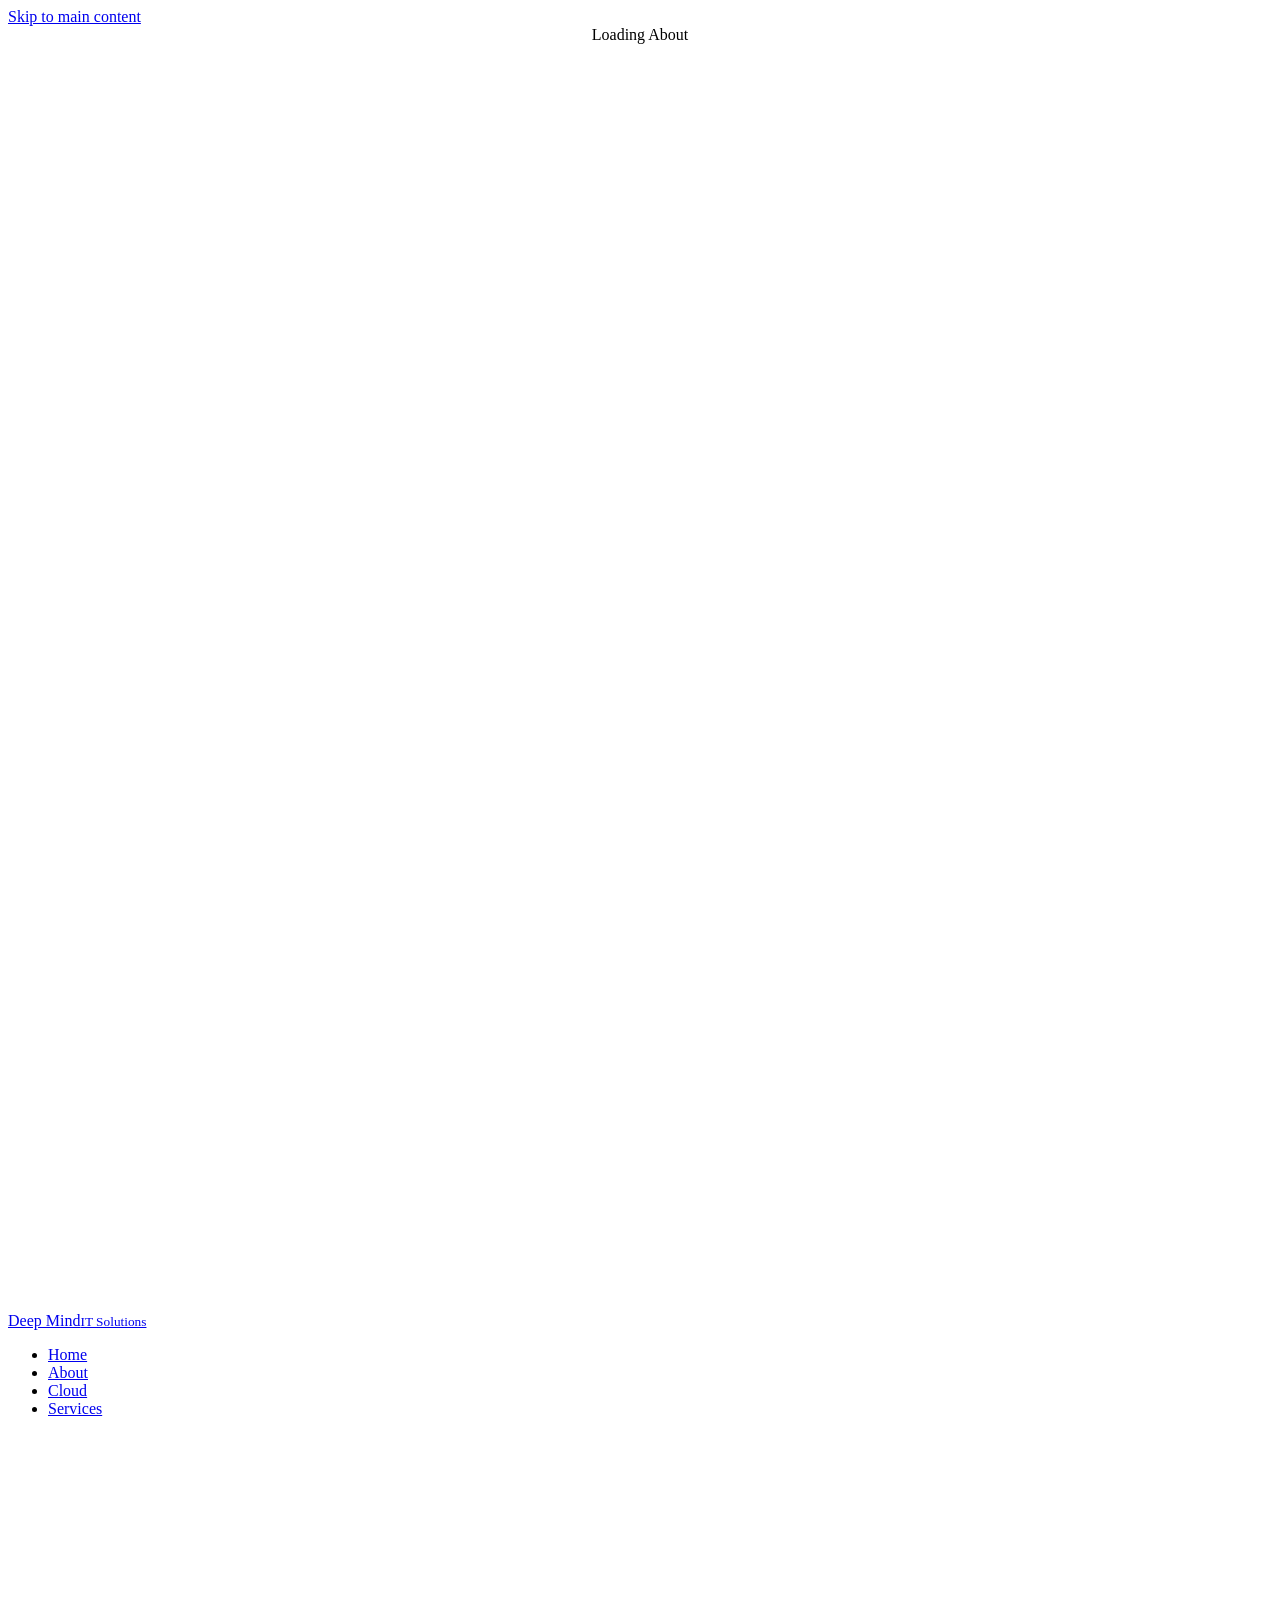
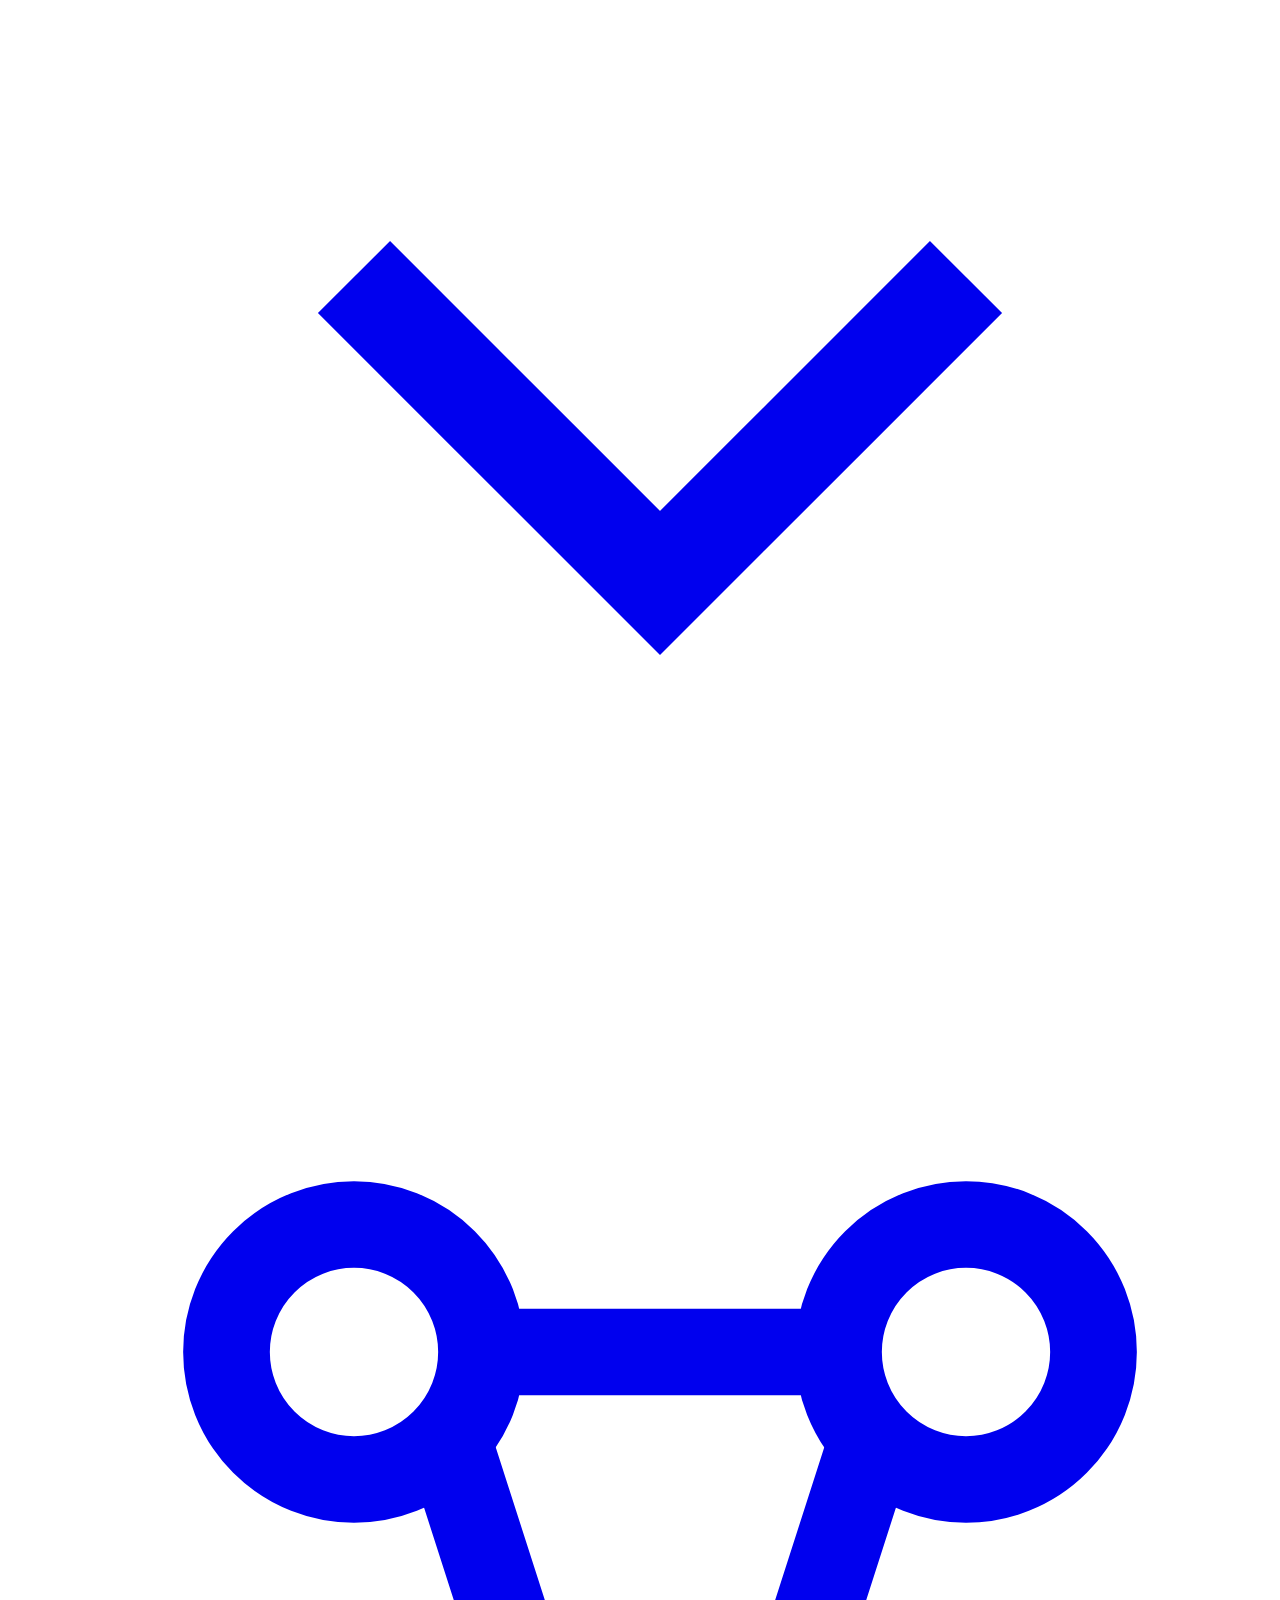
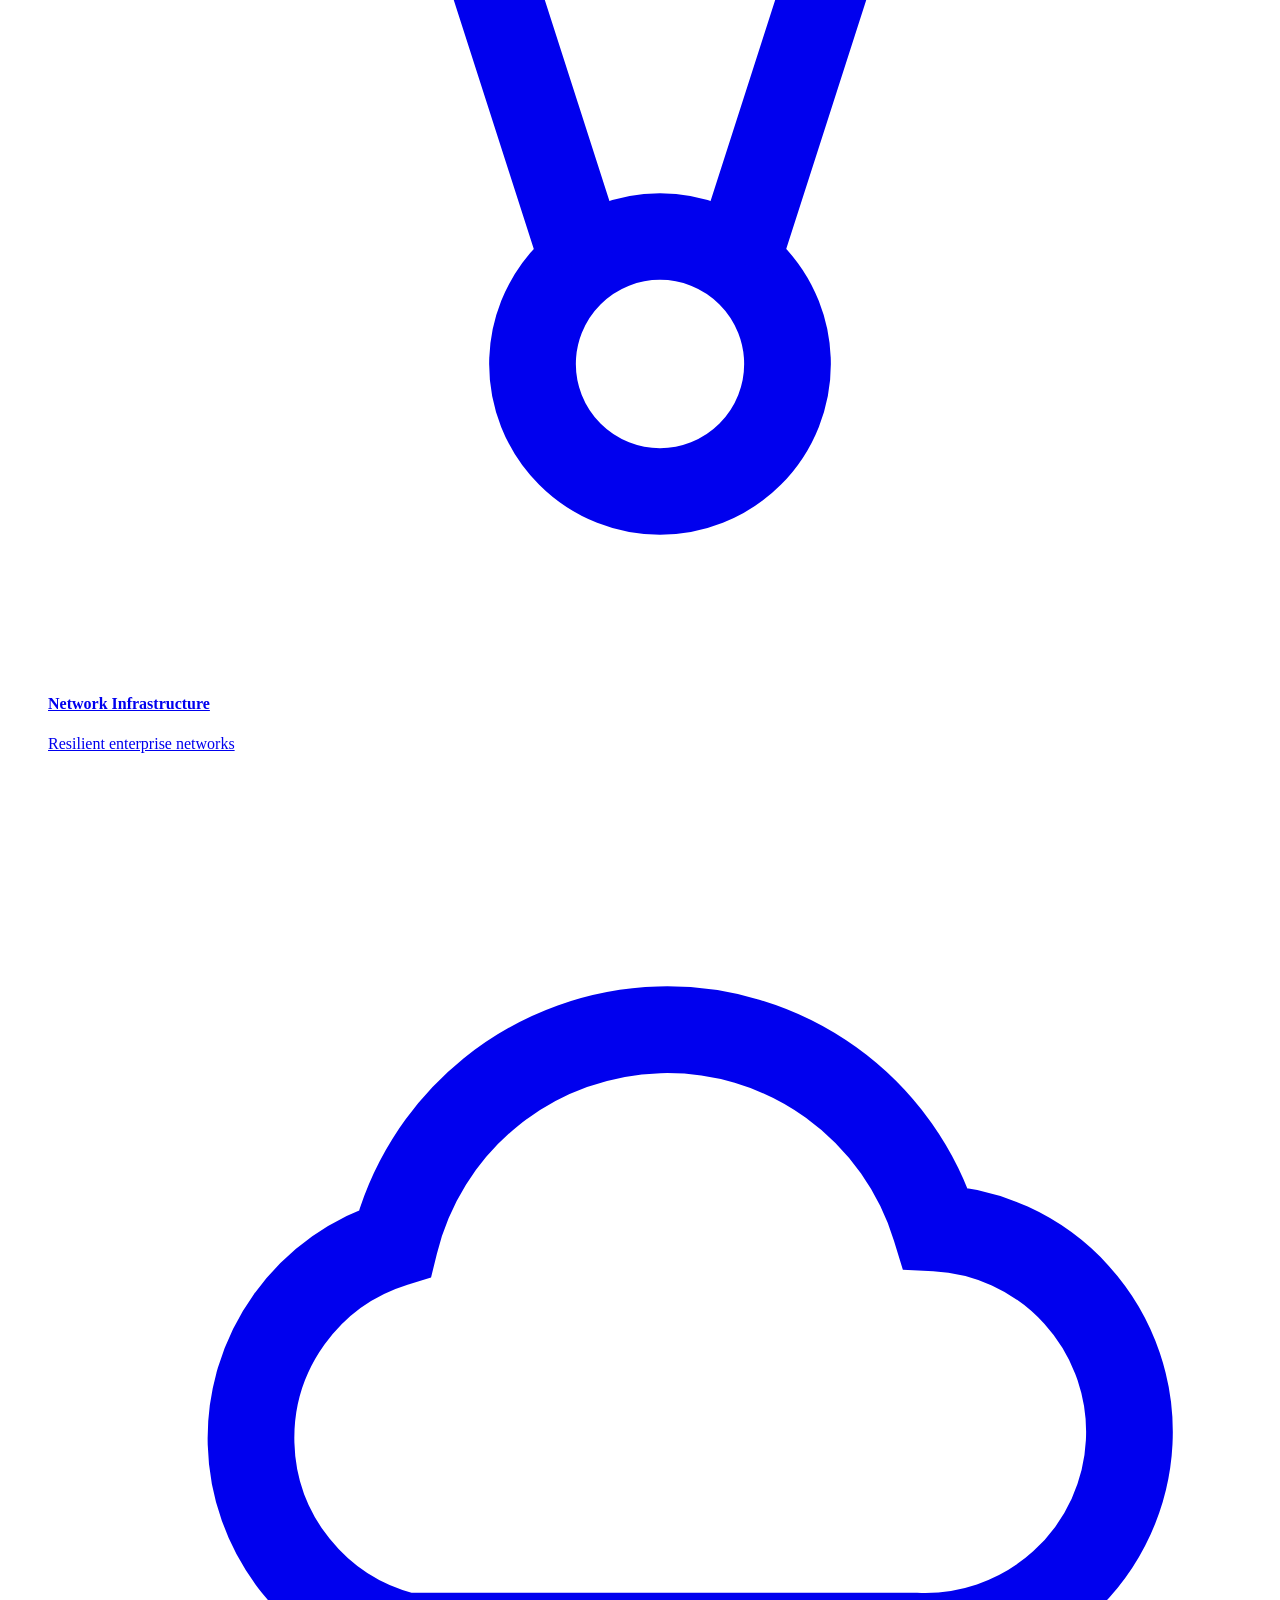
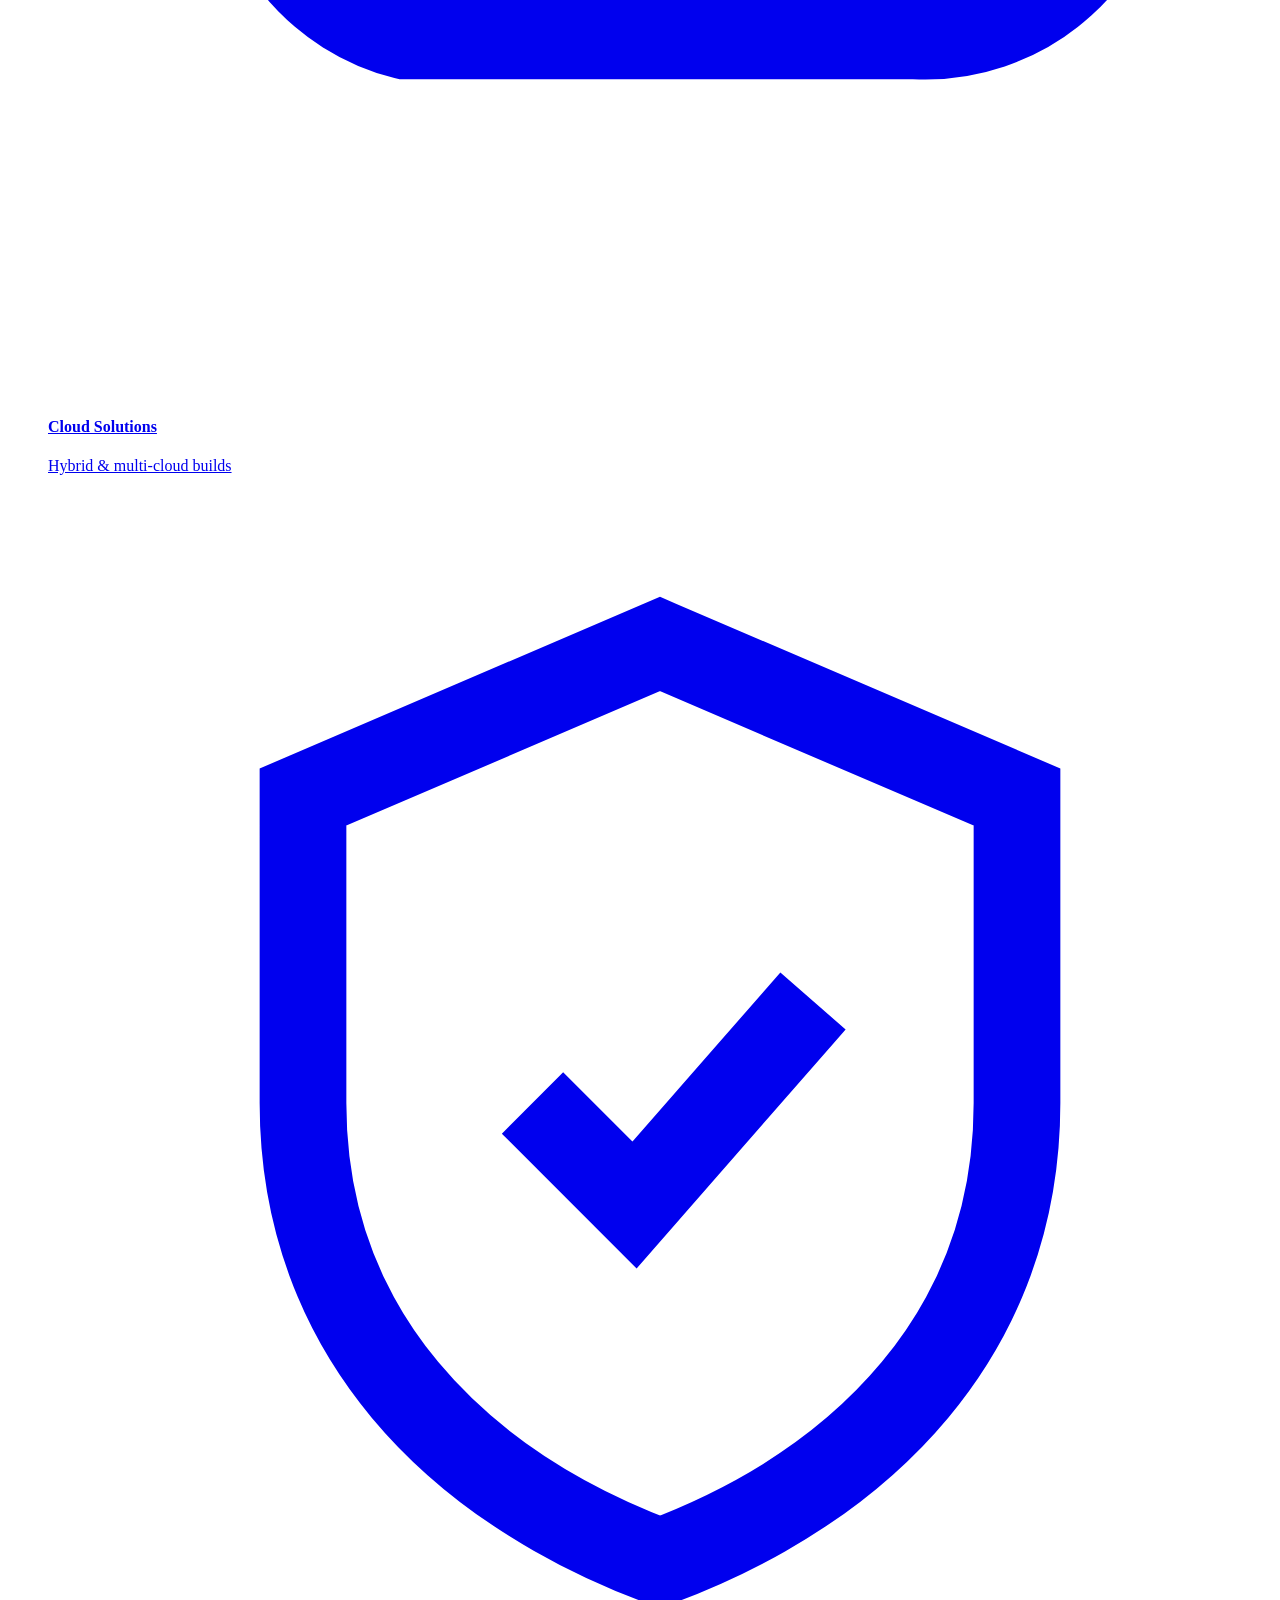
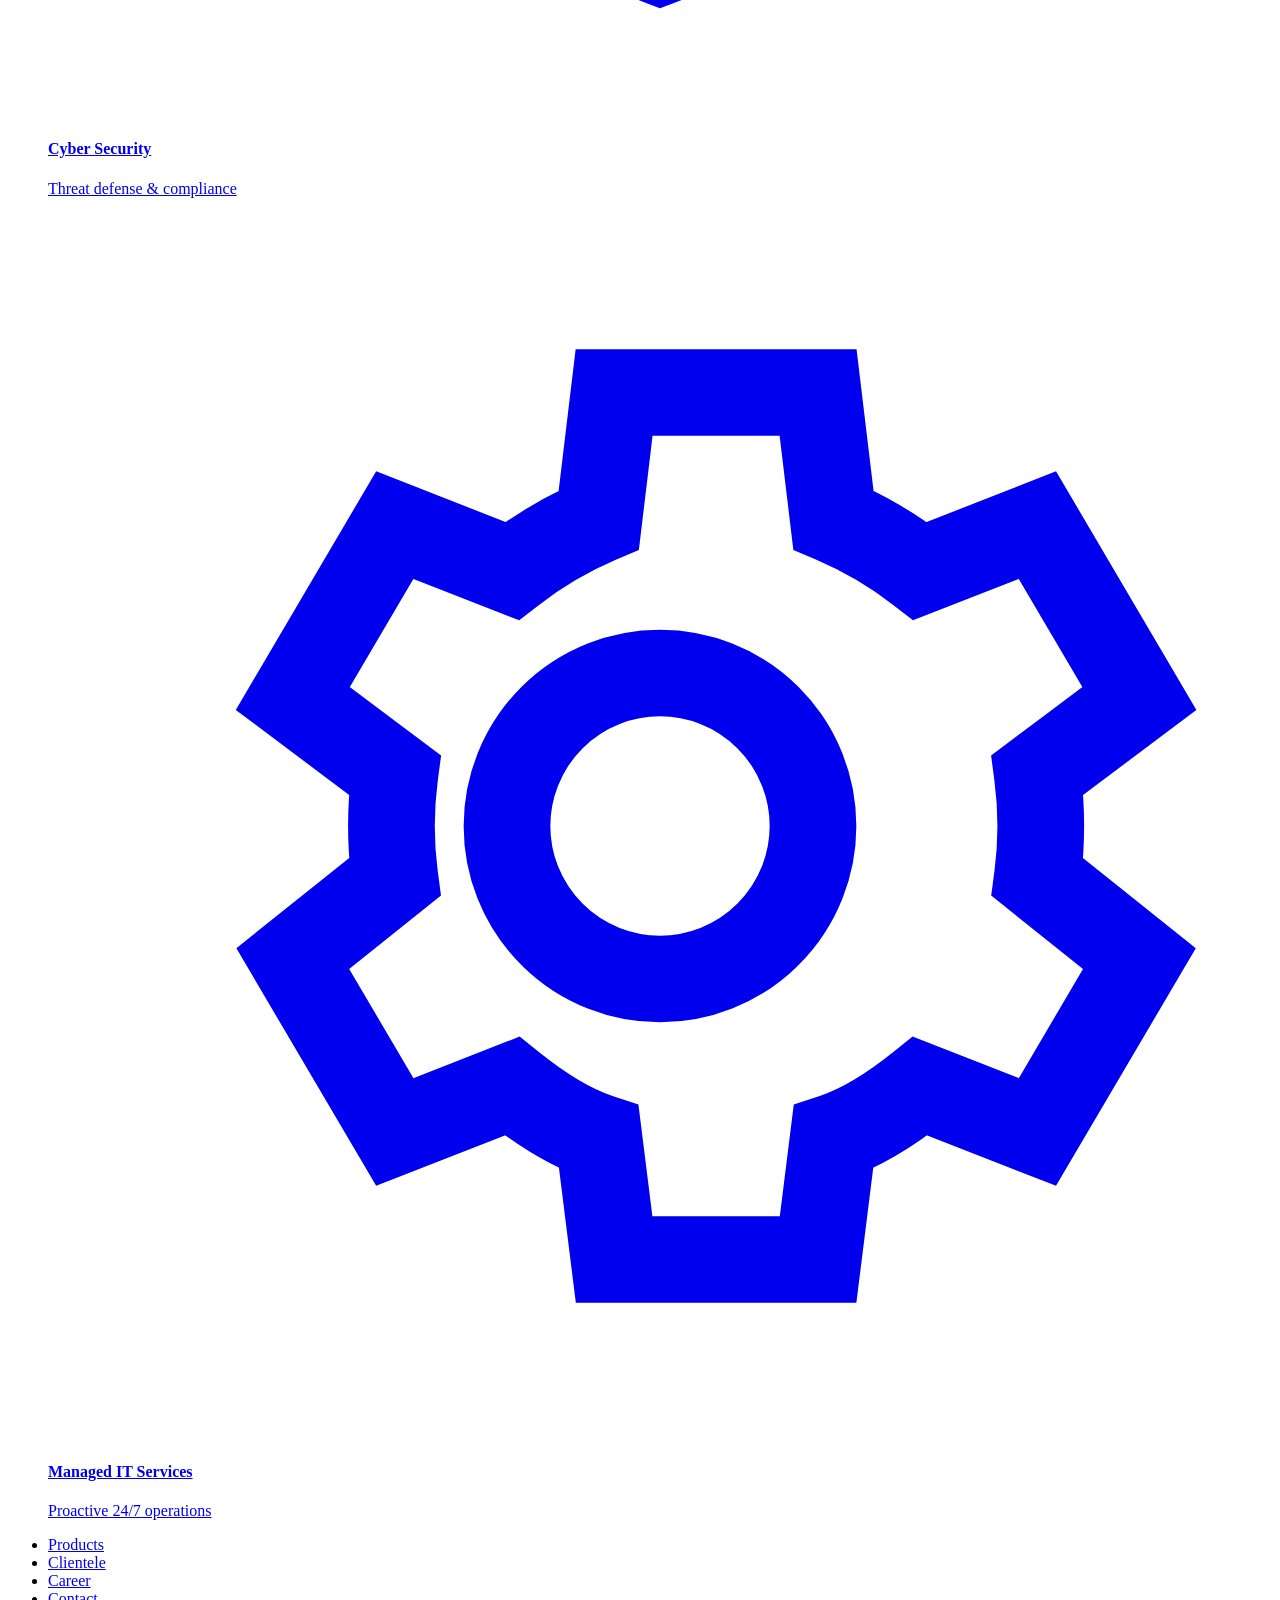
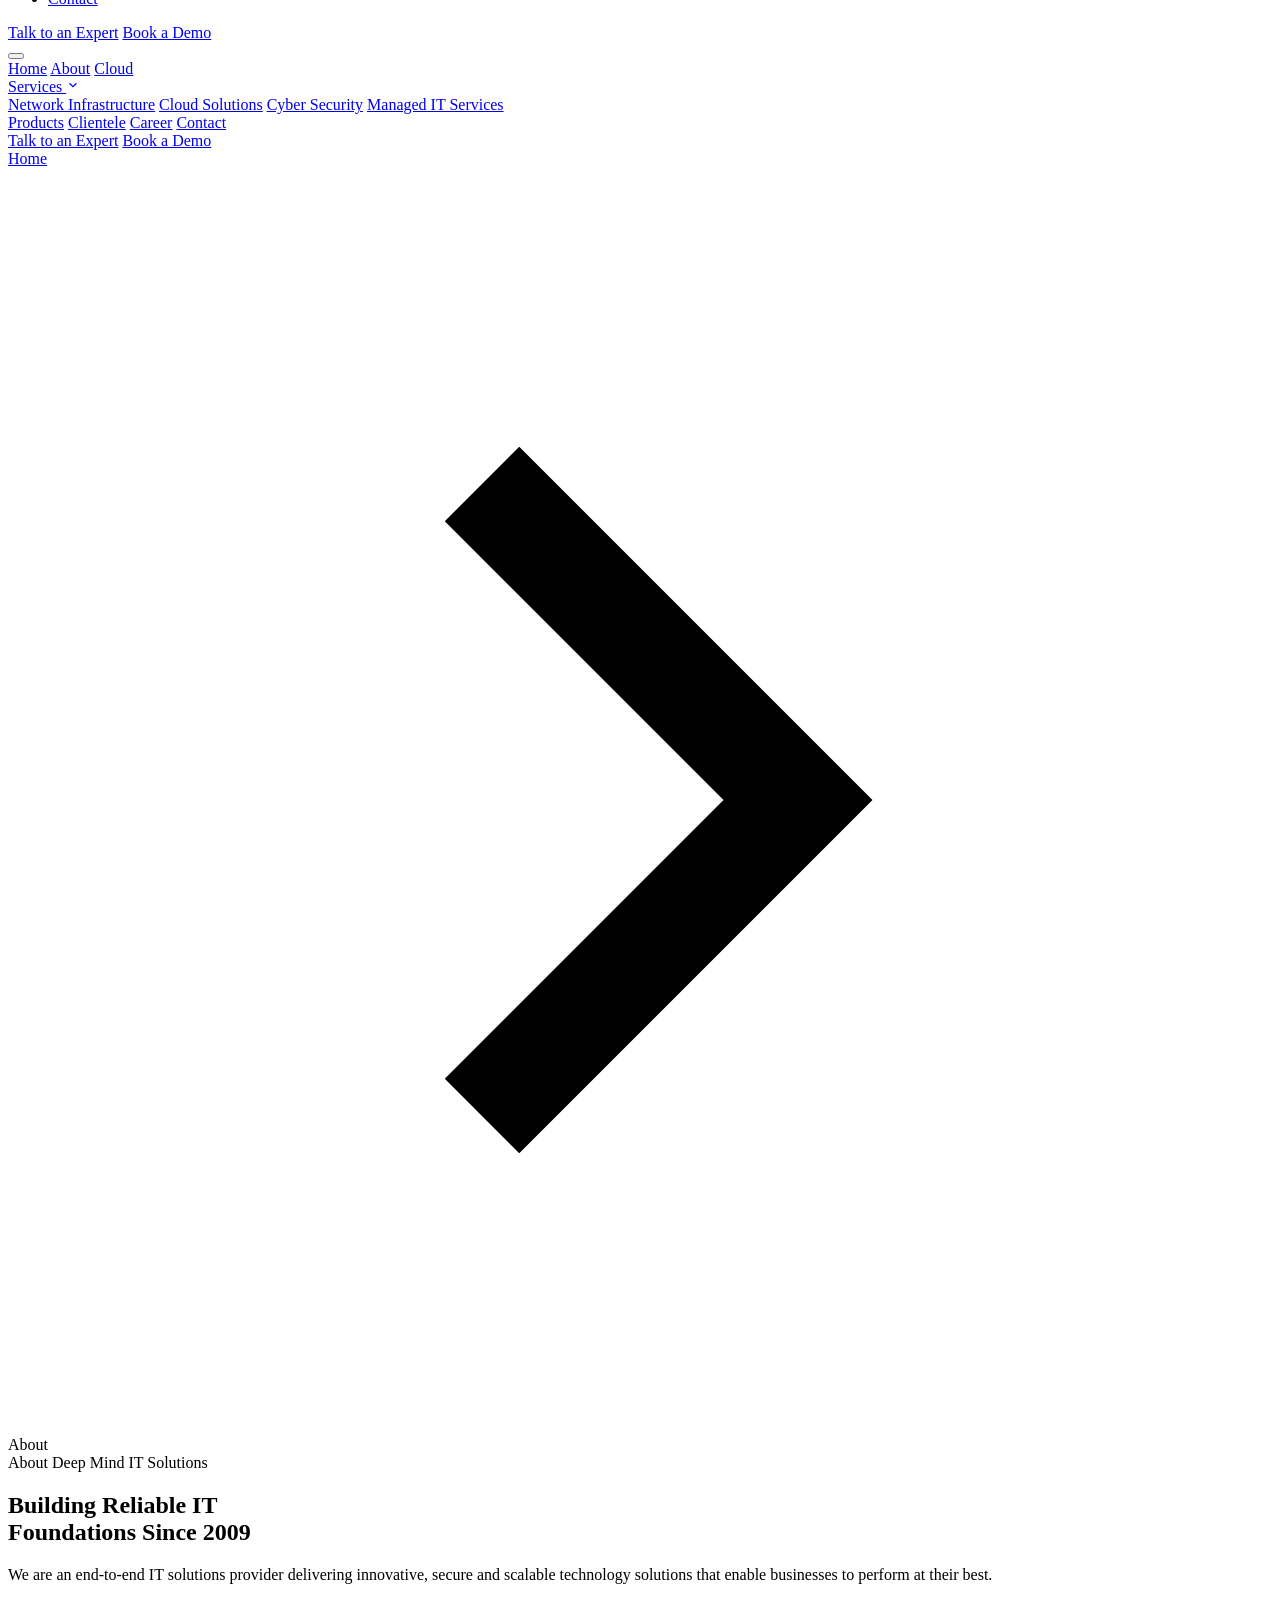
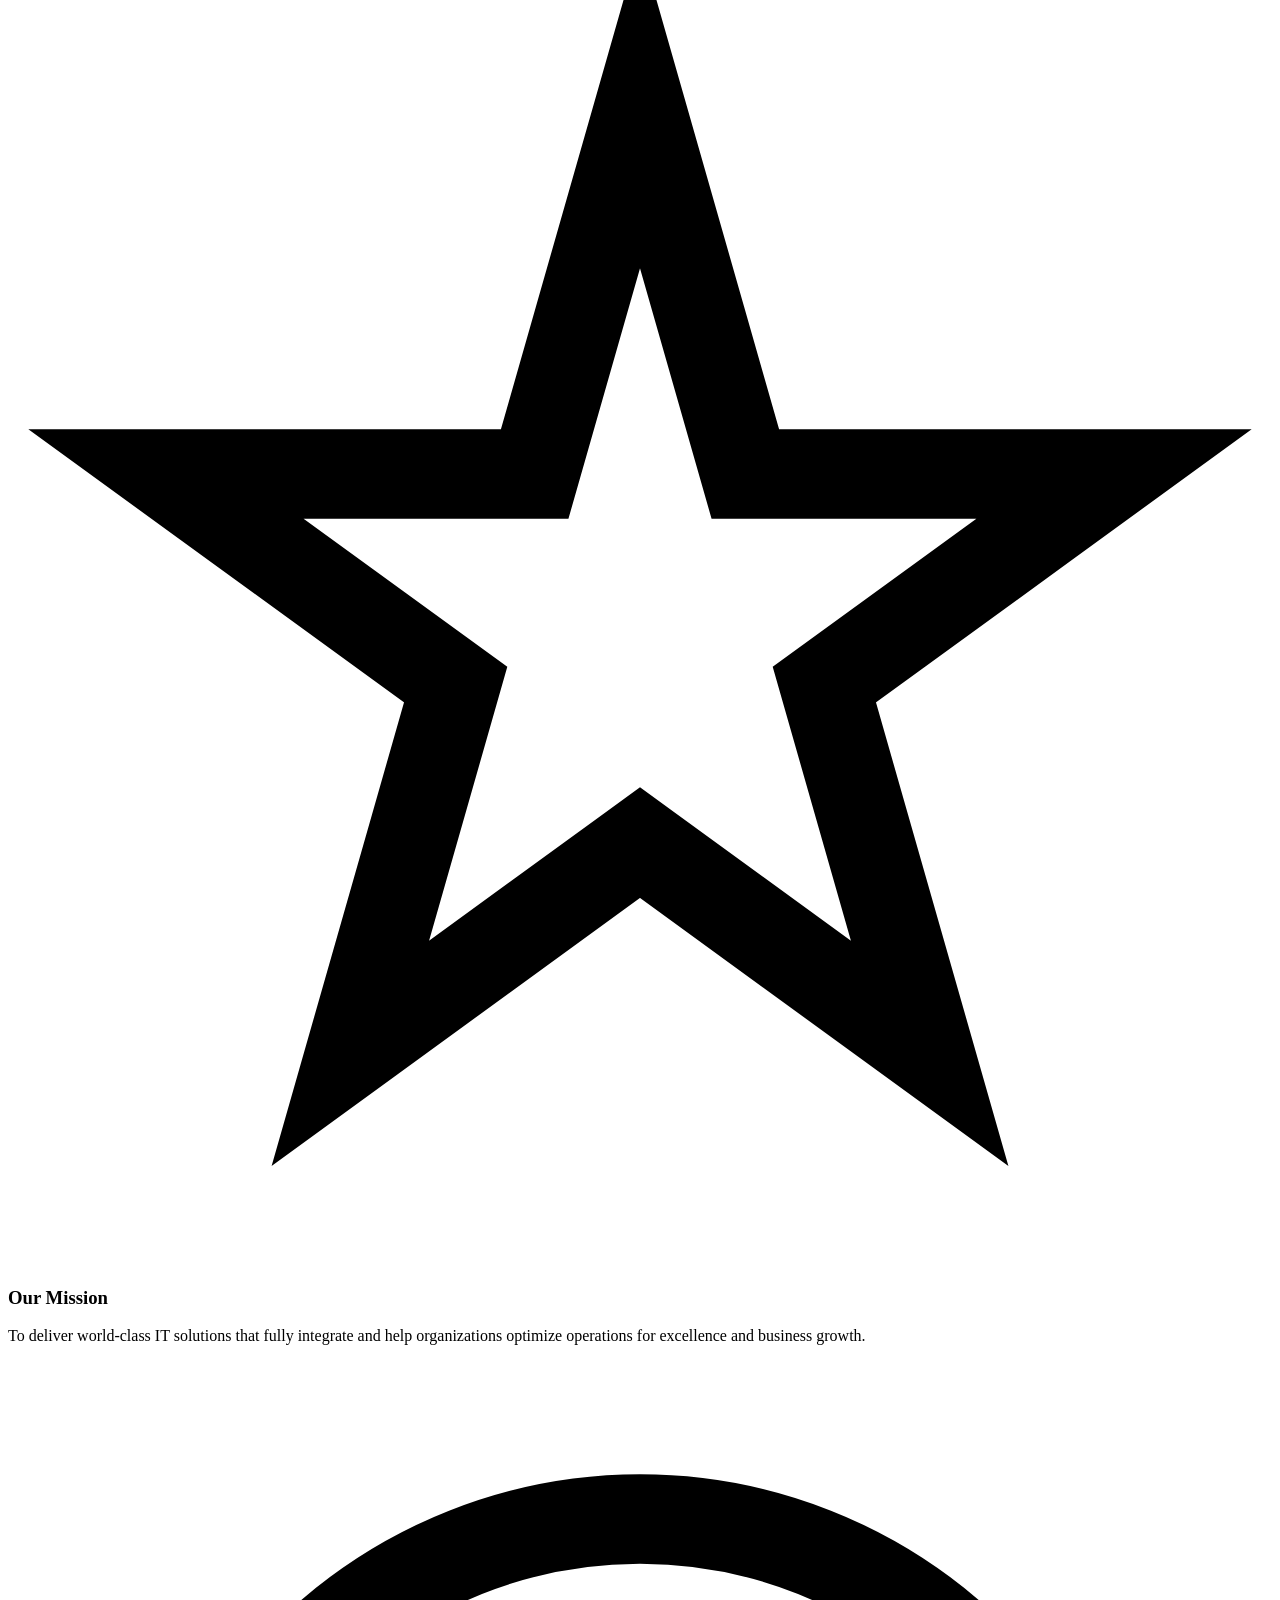
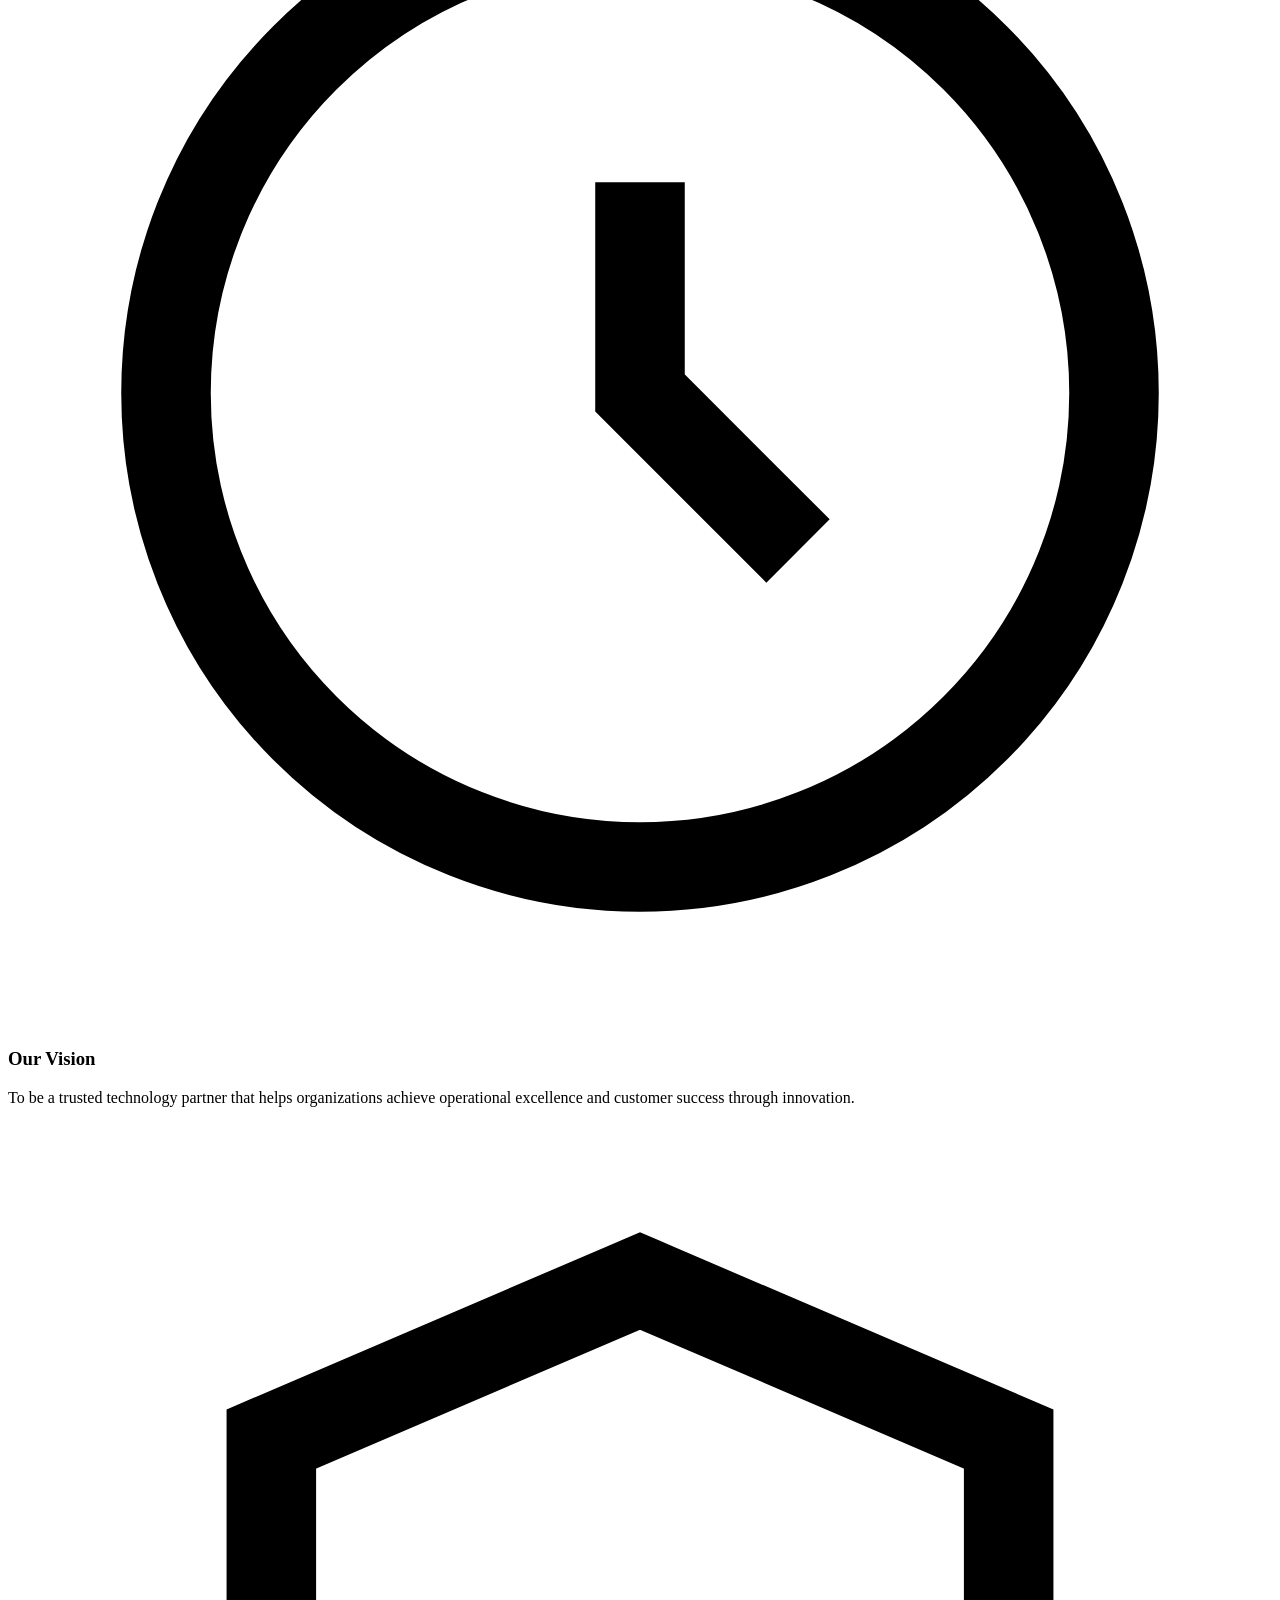
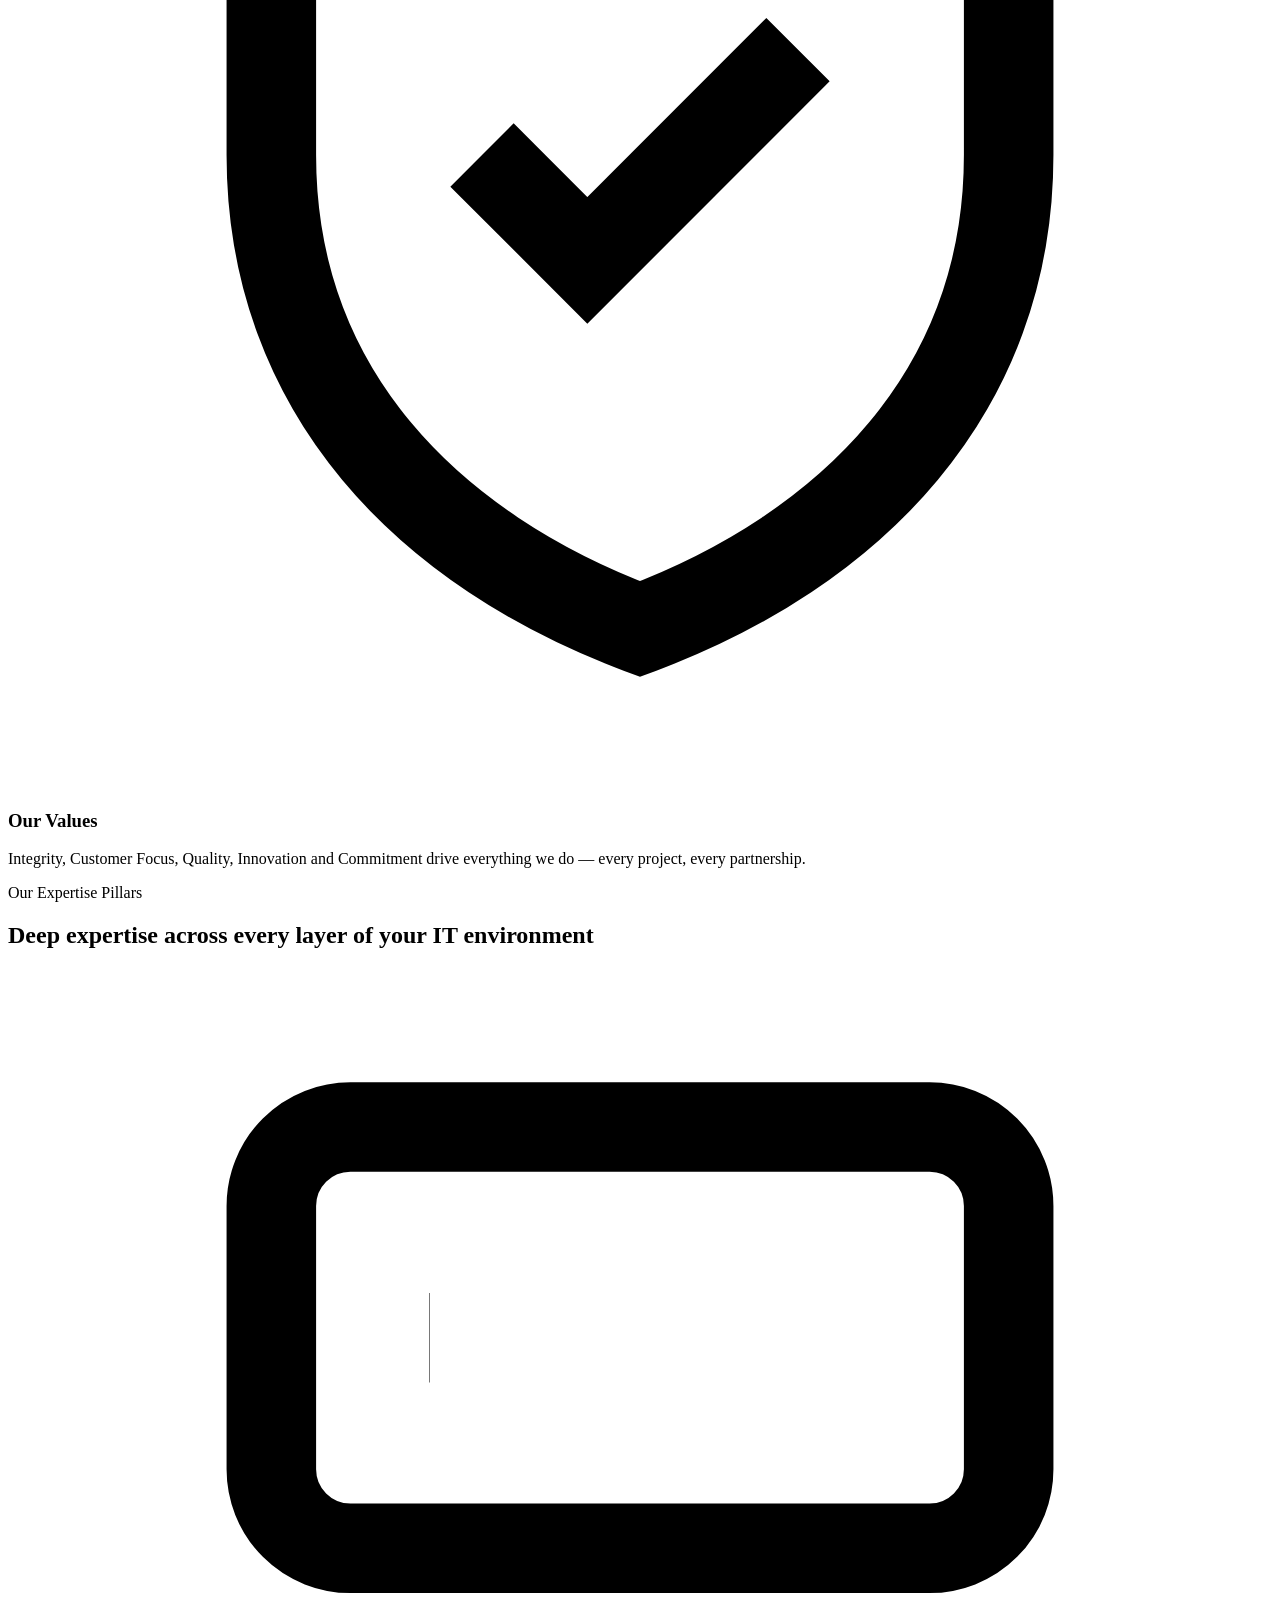
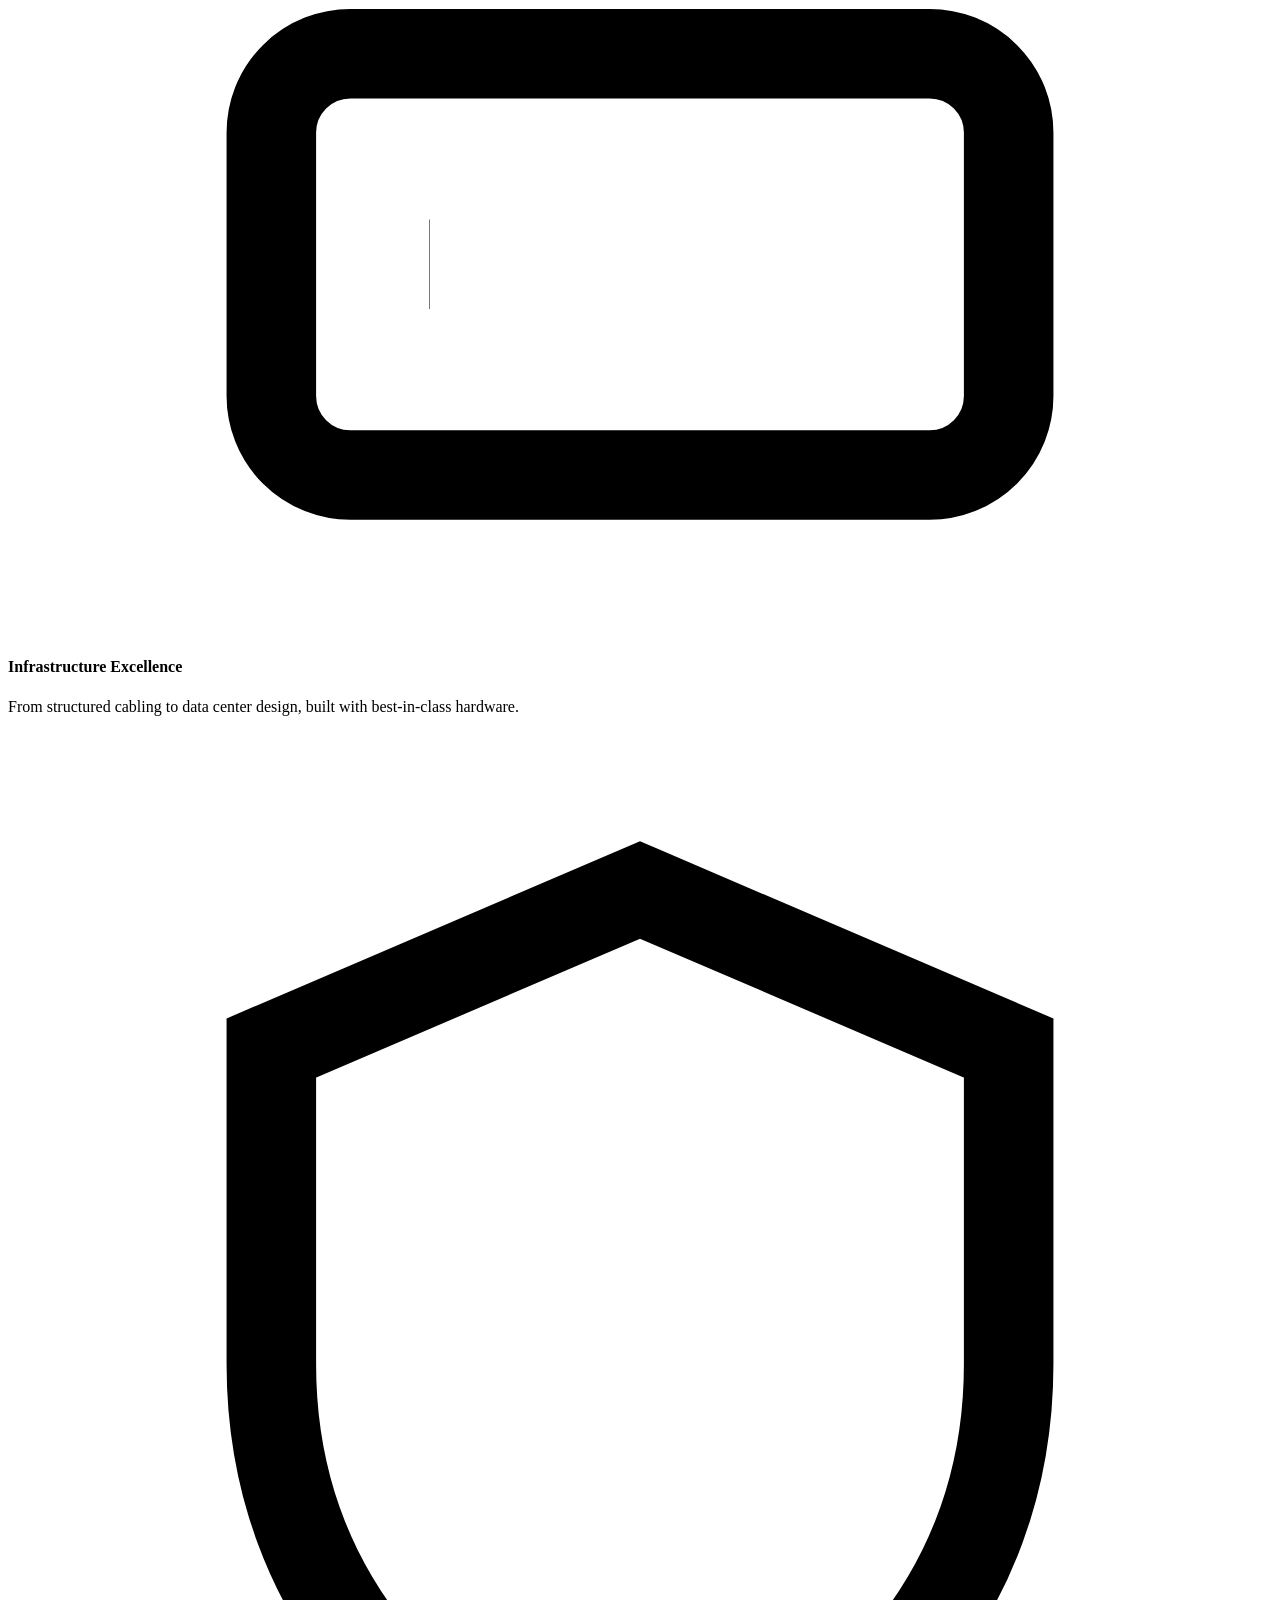
==== commit 453b4765: "Add files via upload" ====
--- a/about.html
+++ b/about.html
@@ -1,251 +1,459 @@
 <!DOCTYPE html>
 <html lang="en">
 <head>
-<meta charset="UTF-8">
-<meta name="viewport" content="width=device-width, initial-scale=1.0">
-<title>About Us | Deep Mind IT Solutions</title>
-<meta name="description" content="Building reliable IT foundations since 2009. Learn about Deep Mind IT Solutions' mission, team and journey.">
-<link rel="icon" href="data:image/svg+xml,%3Csvg xmlns='http://www.w3.org/2000/svg' viewBox='0 0 24 24'%3E%3Crect width='24' height='24' rx='6' fill='%230088FF'/%3E%3Cpath d='M7 16h10a3.5 3.5 0 0 0 .4-7A5 5 0 0 0 7.6 8 3.5 3.5 0 0 0 7 16Z' fill='white'/%3E%3C/svg%3E">
-<link rel="preconnect" href="https://fonts.googleapis.com">
-<link rel="preconnect" href="https://fonts.gstatic.com" crossorigin>
-<link href="https://fonts.googleapis.com/css2?family=Inter:wght@400;500;600;700;800;900&family=Poppins:wght@500;600;700;800&display=swap" rel="stylesheet">
-<script src="https://cdn.tailwindcss.com"></script>
-<script>tailwind.config={theme:{extend:{colors:{bg:'#030712',bgsec:'#081A34',blue:'#0088FF',cyan:'#00D4FF',glow:'#00FFFF'},fontFamily:{sans:['Inter','Poppins','sans-serif']}}}}</script>
-<link rel="stylesheet" href="./style.css">
-<link rel="stylesheet" href="./animation.css">
+  <meta charset="UTF-8">
+  <meta name="viewport" content="width=device-width, initial-scale=1.0">
+  <title>About Us | Deep Mind IT Solutions</title>
+  <meta name="description" content="Building reliable IT foundations since 2009. Learn about Deep Mind IT Solutions' mission, team and journey.">
+  <link rel="icon" href="data:image/svg+xml,%3Csvg xmlns='http://www.w3.org/2000/svg' viewBox='0 0 24 24'%3E%3Crect width='24' height='24' rx='6' fill='%230088FF'/%3E%3Cpath d='M7 16h10a3.5 3.5 0 0 0 .4-7A5 5 0 0 0 7.6 8 3.5 3.5 0 0 0 7 16Z' fill='white'/%3E%3C/svg%3E">
+  <link rel="preconnect" href="https://fonts.googleapis.com">
+  <link rel="preconnect" href="https://fonts.gstatic.com" crossorigin>
+  <link href="https://fonts.googleapis.com/css2?family=Inter:wght@400;500;600;700;800;900&family=Poppins:wght@500;600;700;800&display=swap" rel="stylesheet">
+  <link rel="stylesheet" href="css/style.css">
+  <link rel="stylesheet" href="css/animation.css">
 </head>
 <body>
-<div class="loader"><div style="display:flex;flex-direction:column;align-items:center"><div class="loader-ring"></div><div class="loader-label">Loading About</div></div></div>
-<div class="page-transition"></div>
-
-<!-- NAVBAR -->
-<header class="navbar">
-  <div class="container nav-inner">
-    <a href="index.html" class="brand">
-      <span class="brand-mark"><svg viewBox="0 0 24 24" fill="none"><path d="M7 17h10a4 4 0 0 0 .5-7.97A5.5 5.5 0 0 0 7.1 9.5 4 4 0 0 0 7 17Z" stroke="white" stroke-width="1.6" stroke-linejoin="round"/><circle cx="12" cy="13" r="1.3" fill="white"/></svg></span>
-      <span class="brand-text">Deep Mind<small>IT Solutions</small></span>
-    </a>
-    <ul class="nav-links">
-      <li><a href="index.html" class="nav-link">Home</a></li>
-      <li><a href="about.html" class="nav-link">About</a></li>
-      <li><a href="cloud.html" class="nav-link">Cloud</a></li>
-      <li class="has-mega">
-        <a href="services.html" class="nav-link">Services <svg class="chev" viewBox="0 0 24 24" fill="none" stroke="currentColor" stroke-width="2"><path d="M6 9l6 6 6-6"/></svg></a>
-        <div class="mega-menu">
-          <a href="services.html#network" class="mega-item"><span class="mega-icon"><svg viewBox="0 0 24 24" fill="none" stroke="currentColor" stroke-width="1.7"><circle cx="6" cy="6" r="2.5"/><circle cx="18" cy="6" r="2.5"/><circle cx="12" cy="18" r="2.5"/><path d="M7.8 7.6 10.5 16M16.2 7.6 13.5 16M8.5 6h7"/></svg></span><div><h4>Network Infrastructure</h4><p>Resilient enterprise networks</p></div></a>
-          <a href="services.html#cloud" class="mega-item"><span class="mega-icon"><svg viewBox="0 0 24 24" fill="none" stroke="currentColor" stroke-width="1.7"><path d="M7 17h10a4 4 0 0 0 .4-8 5.5 5.5 0 0 0-10.6.3A4 4 0 0 0 7 17Z"/></svg></span><div><h4>Cloud Solutions</h4><p>Hybrid &amp; multi-cloud builds</p></div></a>
-          <a href="services.html#security" class="mega-item"><span class="mega-icon"><svg viewBox="0 0 24 24" fill="none" stroke="currentColor" stroke-width="1.7"><path d="M12 3l7 3v6c0 4.5-3 7.5-7 9-4-1.5-7-4.5-7-9V6l7-3Z"/><path d="M9.5 12l2 2 3.5-4"/></svg></span><div><h4>Cyber Security</h4><p>Threat defense &amp; compliance</p></div></a>
-          <a href="services.html#managed" class="mega-item"><span class="mega-icon"><svg viewBox="0 0 24 24" fill="none" stroke="currentColor" stroke-width="1.7"><circle cx="12" cy="12" r="3"/><path d="M19.4 13a7.6 7.6 0 0 0 0-2l2-1.5-2-3.4-2.3.9a7.7 7.7 0 0 0-1.7-1l-.3-2.5h-4l-.3 2.5a7.7 7.7 0 0 0-1.7 1l-2.3-.9-2 3.4 2 1.5a7.6 7.6 0 0 0 0 2l-2 1.6 2 3.4 2.3-.9c.5.4 1.1.8 1.7 1l.3 2.4h4l.3-2.4c.6-.2 1.2-.6 1.7-1l2.3.9 2-3.4-2-1.6Z"/></svg></span><div><h4>Managed IT Services</h4><p>Proactive 24/7 operations</p></div></a>
-        </div>
-      </li>
-      <li><a href="products.html" class="nav-link">Products</a></li>
-      <li><a href="clintele.html" class="nav-link">Clientele</a></li>
-      <li><a href="contact.html" class="nav-link">Contact</a></li>
-    </ul>
-    <div class="nav-cta">
-      <a href="contact.html" class="btn btn-ghost btn-sm"><span>Talk to an Expert</span></a>
-      <a href="contact.html" class="btn btn-primary btn-sm"><span>Book a Demo</span></a>
-    </div>
-    <button class="hamburger" aria-label="Open menu" aria-expanded="false"><span></span></button>
-  </div>
-</header>
-<div class="mobile-scrim"></div>
-<nav class="mobile-panel">
-  <a href="index.html" class="m-link">Home</a>
-  <a href="about.html" class="m-link">About</a>
-  <a href="cloud.html" class="m-link">Cloud</a>
-  <div class="m-group"><a href="#" class="m-link">Services <svg width="14" height="14" viewBox="0 0 24 24" fill="none" stroke="currentColor" stroke-width="2"><path d="M6 9l6 6 6-6"/></svg></a><div class="m-sub"><a href="services.html#network">Network Infrastructure</a><a href="services.html#cloud">Cloud Solutions</a><a href="services.html#security">Cyber Security</a><a href="services.html#managed">Managed IT Services</a></div></div>
-  <a href="products.html" class="m-link">Products</a>
-  <a href="clintele.html" class="m-link">Clientele</a>
-  <a href="contact.html" class="m-link">Contact</a>
-  <div class="nav-cta"><a href="contact.html" class="btn btn-ghost"><span>Talk to an Expert</span></a><a href="contact.html" class="btn btn-primary"><span>Book a Demo</span></a></div>
-</nav>
-
-<main class="page-fade">
-
-<!-- PAGE HERO -->
-<section class="hero" style="padding:9rem 0 6rem">
-  <div class="container">
-    <div class="eyebrow">About Deep Mind IT Solutions</div>
-    <h1 style="max-width:760px">Building Reliable IT<br><span class="gradient-text">Foundations Since 2009</span></h1>
-    <p style="max-width:620px;margin-top:1.2rem;font-size:1.1rem">We are an end-to-end IT solutions provider delivering innovative, secure and scalable technology solutions that enable businesses to perform at their best.</p>
-  </div>
-</section>
-
-<!-- MISSION / VISION / VALUES -->
-<section style="padding-top:0">
-  <div class="container">
-    <div class="grid grid-3 reveal-stagger">
-      <div class="card">
-        <div class="card-icon"><svg viewBox="0 0 24 24" fill="none" stroke="currentColor" stroke-width="1.7"><path d="M12 2l2 7h7l-5.5 4 2 7L12 16l-5.5 4 2-7L3 9h7z"/></svg></div>
-        <h3>Our Mission</h3>
-        <p>To deliver world-class IT solutions that fully integrate and help organizations optimize operations for excellence and business growth.</p>
-      </div>
-      <div class="card">
-        <div class="card-icon"><svg viewBox="0 0 24 24" fill="none" stroke="currentColor" stroke-width="1.7"><circle cx="12" cy="12" r="9"/><path d="M12 8v4l3 3"/></svg></div>
-        <h3>Our Vision</h3>
-        <p>To be a trusted technology partner that helps organizations achieve operational excellence and customer success through innovation.</p>
-      </div>
-      <div class="card">
-        <div class="card-icon"><svg viewBox="0 0 24 24" fill="none" stroke="currentColor" stroke-width="1.7"><path d="M9 12l2 2 4-4M12 3l7 3v6c0 4.5-3 7.5-7 9-4-1.5-7-4.5-7-9V6l7-3Z"/></svg></div>
-        <h3>Our Values</h3>
-        <p>Integrity, Customer Focus, Quality, Innovation and Commitment drive everything we do — every project, every partnership.</p>
-      </div>
+
+  <!-- Skip to main content for accessibility -->
+  <a href="#main-content" class="skip-link">Skip to main content</a>
+
+  <!-- ================= LOADER ================= -->
+  <div class="loader" role="status" aria-label="Loading">
+    <div style="display:flex;flex-direction:column;align-items:center">
+      <div class="loader-ring"></div>
+      <div class="loader-label">Loading About</div>
     </div>
   </div>
-</section>
-
-<!-- EXPERTISE PILLARS -->
-<section>
-  <div class="container">
-    <div class="section-head reveal">
-      <div class="eyebrow">Our Expertise Pillars</div>
-      <h2>Deep expertise across every layer of your IT environment</h2>
+  <div class="page-transition"></div>
+
+  <!-- ================= NAVBAR ================= -->
+  <header class="navbar" role="banner">
+    <div class="container nav-inner">
+      <a href="index.html" class="brand" aria-label="Deep Mind IT Solutions Home">
+        <span class="brand-mark">
+          <svg viewBox="0 0 24 24" fill="none" aria-hidden="true">
+            <path d="M7 17h10a4 4 0 0 0 .5-7.97A5.5 5.5 0 0 0 7.1 9.5 4 4 0 0 0 7 17Z" stroke="white" stroke-width="1.6" stroke-linejoin="round"/>
+            <circle cx="12" cy="13" r="1.3" fill="white"/>
+          </svg>
+        </span>
+        <span class="brand-text">Deep Mind<small>IT Solutions</small></span>
+      </a>
+
+      <nav aria-label="Main navigation">
+        <ul class="nav-links">
+          <li><a href="index.html" class="nav-link">Home</a></li>
+          <li><a href="about.html" class="nav-link active">About</a></li>
+          <li><a href="cloud.html" class="nav-link">Cloud</a></li>
+          <li class="has-mega">
+            <a href="services.html" class="nav-link" aria-haspopup="true" aria-expanded="false">
+              Services
+              <svg class="chev" viewBox="0 0 24 24" fill="none" stroke="currentColor" stroke-width="2" aria-hidden="true">
+                <path d="M6 9l6 6 6-6"/>
+              </svg>
+            </a>
+            <div class="mega-menu" role="menu">
+              <a href="services.html#network" class="mega-item" role="menuitem">
+                <span class="mega-icon">
+                  <svg viewBox="0 0 24 24" fill="none" stroke="currentColor" stroke-width="1.7" aria-hidden="true">
+                    <circle cx="6" cy="6" r="2.5"/>
+                    <circle cx="18" cy="6" r="2.5"/>
+                    <circle cx="12" cy="18" r="2.5"/>
+                    <path d="M7.8 7.6 10.5 16M16.2 7.6 13.5 16M8.5 6h7"/>
+                  </svg>
+                </span>
+                <div>
+                  <h4>Network Infrastructure</h4>
+                  <p>Resilient enterprise networks</p>
+                </div>
+              </a>
+              <a href="services.html#cloud" class="mega-item" role="menuitem">
+                <span class="mega-icon">
+                  <svg viewBox="0 0 24 24" fill="none" stroke="currentColor" stroke-width="1.7" aria-hidden="true">
+                    <path d="M7 17h10a4 4 0 0 0 .4-8 5.5 5.5 0 0 0-10.6.3A4 4 0 0 0 7 17Z"/>
+                  </svg>
+                </span>
+                <div>
+                  <h4>Cloud Solutions</h4>
+                  <p>Hybrid & multi-cloud builds</p>
+                </div>
+              </a>
+              <a href="services.html#security" class="mega-item" role="menuitem">
+                <span class="mega-icon">
+                  <svg viewBox="0 0 24 24" fill="none" stroke="currentColor" stroke-width="1.7" aria-hidden="true">
+                    <path d="M12 3l7 3v6c0 4.5-3 7.5-7 9-4-1.5-7-4.5-7-9V6l7-3Z"/>
+                    <path d="M9.5 12l2 2 3.5-4"/>
+                  </svg>
+                </span>
+                <div>
+                  <h4>Cyber Security</h4>
+                  <p>Threat defense & compliance</p>
+                </div>
+              </a>
+              <a href="services.html#managed" class="mega-item" role="menuitem">
+                <span class="mega-icon">
+                  <svg viewBox="0 0 24 24" fill="none" stroke="currentColor" stroke-width="1.7" aria-hidden="true">
+                    <circle cx="12" cy="12" r="3"/>
+                    <path d="M19.4 13a7.6 7.6 0 0 0 0-2l2-1.5-2-3.4-2.3.9a7.7 7.7 0 0 0-1.7-1l-.3-2.5h-4l-.3 2.5a7.7 7.7 0 0 0-1.7 1l-2.3-.9-2 3.4 2 1.5a7.6 7.6 0 0 0 0 2l-2 1.6 2 3.4 2.3-.9c.5.4 1.1.8 1.7 1l.3 2.4h4l.3-2.4c.6-.2 1.2-.6 1.7-1l2.3.9 2-3.4-2-1.6Z"/>
+                  </svg>
+                </span>
+                <div>
+                  <h4>Managed IT Services</h4>
+                  <p>Proactive 24/7 operations</p>
+                </div>
+              </a>
+            </div>
+          </li>
+          <li><a href="products.html" class="nav-link">Products</a></li>
+          <li><a href="clintele.html" class="nav-link">Clientele</a></li>
+          <li><a href="contact.html" class="nav-link">Career</a></li>
+          <li><a href="contact.html" class="nav-link">Contact</a></li>
+        </ul>
+      </nav>
+
+      <div class="nav-cta">
+        <a href="contact.html" class="btn btn-ghost btn-sm"><span>Talk to an Expert</span></a>
+        <a href="contact.html" class="btn btn-primary btn-sm"><span>Book a Demo</span></a>
+      </div>
+
+      <button class="hamburger" aria-label="Open menu" aria-expanded="false" aria-controls="mobile-panel">
+        <span></span>
+      </button>
     </div>
-    <div class="grid grid-4 reveal-stagger">
-      <div class="card">
-        <div class="card-icon"><svg viewBox="0 0 24 24" fill="none" stroke="currentColor" stroke-width="1.7"><rect x="5" y="3" width="14" height="8" rx="1.5"/><rect x="5" y="13" width="14" height="8" rx="1.5"/><path d="M8 7h.01M8 17h.01"/></svg></div>
-        <h4>Infrastructure Excellence</h4>
-        <p style="font-size:.86rem">From structured cabling to data center design, built with best-in-class hardware.</p>
-      </div>
-      <div class="card">
-        <div class="card-icon"><svg viewBox="0 0 24 24" fill="none" stroke="currentColor" stroke-width="1.7"><path d="M12 3l7 3v6c0 4.5-3 7.5-7 9-4-1.5-7-4.5-7-9V6l7-3Z"/></svg></div>
-        <h4>Security First</h4>
-        <p style="font-size:.86rem">Cyber defense woven into every architecture — not bolted on after the fact.</p>
-      </div>
-      <div class="card">
-        <div class="card-icon"><svg viewBox="0 0 24 24" fill="none" stroke="currentColor" stroke-width="1.7"><path d="M7 17h10a4 4 0 0 0 .4-8 5.5 5.5 0 0 0-10.6.3A4 4 0 0 0 7 17Z"/></svg></div>
-        <h4>Innovation Driven</h4>
-        <p style="font-size:.86rem">Keeping businesses ahead with modern cloud, AI-ready infrastructure and automation.</p>
-      </div>
-      <div class="card">
-        <div class="card-icon"><svg viewBox="0 0 24 24" fill="none" stroke="currentColor" stroke-width="1.7"><path d="M17 21v-2a4 4 0 0 0-4-4H5a4 4 0 0 0-4 4v2M9 11a4 4 0 1 0 0-8 4 4 0 0 0 0 8zM23 21v-2a4 4 0 0 0-3-3.87M16 3.13a4 4 0 0 1 0 7.75"/></svg></div>
-        <h4>Customer Commitment</h4>
-        <p style="font-size:.86rem">Building long-term relationships through trust, responsiveness and measurable outcomes.</p>
+  </header>
+
+  <!-- ================= MOBILE NAV ================= -->
+  <div class="mobile-scrim" aria-hidden="true"></div>
+  <nav class="mobile-panel" id="mobile-panel" aria-label="Mobile navigation">
+    <a href="index.html" class="m-link">Home</a>
+    <a href="about.html" class="m-link">About</a>
+    <a href="cloud.html" class="m-link">Cloud</a>
+    <div class="m-group">
+      <a href="#" class="m-link" aria-expanded="false">
+        Services
+        <svg width="14" height="14" viewBox="0 0 24 24" fill="none" stroke="currentColor" stroke-width="2" aria-hidden="true">
+          <path d="M6 9l6 6 6-6"/>
+        </svg>
+      </a>
+      <div class="m-sub">
+        <a href="services.html#network">Network Infrastructure</a>
+        <a href="services.html#cloud">Cloud Solutions</a>
+        <a href="services.html#security">Cyber Security</a>
+        <a href="services.html#managed">Managed IT Services</a>
       </div>
     </div>
-  </div>
-</section>
-
-<!-- OUR JOURNEY TIMELINE -->
-<section>
-  <div class="container split">
-    <div class="reveal">
-      <div class="eyebrow">Our Journey</div>
-      <h2>15+ years of <span class="gradient-text">delivering results</span></h2>
-      <p style="margin-top:1rem">From a small team of engineers to a full-scale IT solutions company trusted by 200+ clients across India.</p>
+    <a href="products.html" class="m-link">Products</a>
+    <a href="clintele.html" class="m-link">Clientele</a>
+    <a href="contact.html" class="m-link">Career</a>
+    <a href="contact.html" class="m-link">Contact</a>
+    <div class="nav-cta">
+      <a href="contact.html" class="btn btn-ghost"><span>Talk to an Expert</span></a>
+      <a href="contact.html" class="btn btn-primary"><span>Book a Demo</span></a>
     </div>
-    <div class="timeline reveal">
-      <div class="t-row">
-        <div class="t-year">2009</div>
-        <div class="t-dotmark"><span></span></div>
-        <div><h4>Company Founded</h4><p>Started with a vision to deliver enterprise-grade IT to growing businesses.</p></div>
-      </div>
-      <div class="t-row">
-        <div class="t-year">2013</div>
-        <div class="t-dotmark"><span></span></div>
-        <div><h4>Expanded Service Portfolio</h4><p>Added cyber security and cloud services to meet growing client demand.</p></div>
-      </div>
-      <div class="t-row">
-        <div class="t-year">2017</div>
-        <div class="t-dotmark"><span></span></div>
-        <div><h4>Cloud &amp; Security Division</h4><p>Launched dedicated cloud migration and managed security practice.</p></div>
-      </div>
-      <div class="t-row">
-        <div class="t-year">2021</div>
-        <div class="t-dotmark"><span></span></div>
-        <div><h4>500+ Projects Milestone</h4><p>Crossed 500 successfully delivered projects across 12 industry verticals.</p></div>
-      </div>
-      <div class="t-row">
-        <div class="t-year">2024</div>
-        <div class="t-dotmark"><span></span></div>
-        <div><h4>Growing Stronger Together</h4><p>200+ happy clients, 15 years of excellence and still accelerating.</p></div>
+  </nav>
+
+  <main id="main-content" class="page-fade">
+
+    <!-- ================= PAGE HERO ================= -->
+    <section class="page-hero">
+      <div class="container">
+        <div class="breadcrumb">
+          <a href="index.html">Home</a>
+          <svg viewBox="0 0 24 24" fill="none" stroke="currentColor" stroke-width="2" aria-hidden="true">
+            <path d="M9 18l6-6-6-6"/>
+          </svg>
+          <span>About</span>
+        </div>
+        <div class="section-head reveal">
+          <div class="eyebrow">About Deep Mind IT Solutions</div>
+          <h1>Building Reliable IT<br><span class="gradient-text">Foundations Since 2009</span></h1>
+          <p class="section-description">We are an end-to-end IT solutions provider delivering innovative, secure and scalable technology solutions that enable businesses to perform at their best.</p>
+        </div>
+      </div>
+    </section>
+
+    <!-- ================= MISSION / VISION / VALUES ================= -->
+    <section>
+      <div class="container">
+        <div class="grid grid-3 reveal-stagger">
+          <div class="card">
+            <div class="card-icon">
+              <svg viewBox="0 0 24 24" fill="none" stroke="currentColor" stroke-width="1.7" aria-hidden="true">
+                <path d="M12 2l2 7h7l-5.5 4 2 7L12 16l-5.5 4 2-7L3 9h7z"/>
+              </svg>
+            </div>
+            <h3>Our Mission</h3>
+            <p>To deliver world-class IT solutions that fully integrate and help organizations optimize operations for excellence and business growth.</p>
+          </div>
+          <div class="card">
+            <div class="card-icon">
+              <svg viewBox="0 0 24 24" fill="none" stroke="currentColor" stroke-width="1.7" aria-hidden="true">
+                <circle cx="12" cy="12" r="9"/>
+                <path d="M12 8v4l3 3"/>
+              </svg>
+            </div>
+            <h3>Our Vision</h3>
+            <p>To be a trusted technology partner that helps organizations achieve operational excellence and customer success through innovation.</p>
+          </div>
+          <div class="card">
+            <div class="card-icon">
+              <svg viewBox="0 0 24 24" fill="none" stroke="currentColor" stroke-width="1.7" aria-hidden="true">
+                <path d="M9 12l2 2 4-4M12 3l7 3v6c0 4.5-3 7.5-7 9-4-1.5-7-4.5-7-9V6l7-3Z"/>
+              </svg>
+            </div>
+            <h3>Our Values</h3>
+            <p>Integrity, Customer Focus, Quality, Innovation and Commitment drive everything we do — every project, every partnership.</p>
+          </div>
+        </div>
+      </div>
+    </section>
+
+    <!-- ================= EXPERTISE PILLARS ================= -->
+    <section>
+      <div class="container">
+        <div class="section-head reveal">
+          <div class="eyebrow">Our Expertise Pillars</div>
+          <h2>Deep expertise across every layer of your IT environment</h2>
+        </div>
+        <div class="grid grid-4 reveal-stagger">
+          <div class="card">
+            <div class="card-icon">
+              <svg viewBox="0 0 24 24" fill="none" stroke="currentColor" stroke-width="1.7" aria-hidden="true">
+                <rect x="5" y="3" width="14" height="8" rx="1.5"/>
+                <rect x="5" y="13" width="14" height="8" rx="1.5"/>
+                <path d="M8 7h.01M8 17h.01"/>
+              </svg>
+            </div>
+            <h4>Infrastructure Excellence</h4>
+            <p>From structured cabling to data center design, built with best-in-class hardware.</p>
+          </div>
+          <div class="card">
+            <div class="card-icon">
+              <svg viewBox="0 0 24 24" fill="none" stroke="currentColor" stroke-width="1.7" aria-hidden="true">
+                <path d="M12 3l7 3v6c0 4.5-3 7.5-7 9-4-1.5-7-4.5-7-9V6l7-3Z"/>
+              </svg>
+            </div>
+            <h4>Security First</h4>
+            <p>Cyber defense woven into every architecture — not bolted on after the fact.</p>
+          </div>
+          <div class="card">
+            <div class="card-icon">
+              <svg viewBox="0 0 24 24" fill="none" stroke="currentColor" stroke-width="1.7" aria-hidden="true">
+                <path d="M7 17h10a4 4 0 0 0 .4-8 5.5 5.5 0 0 0-10.6.3A4 4 0 0 0 7 17Z"/>
+              </svg>
+            </div>
+            <h4>Innovation Driven</h4>
+            <p>Keeping businesses ahead with modern cloud, AI-ready infrastructure and automation.</p>
+          </div>
+          <div class="card">
+            <div class="card-icon">
+              <svg viewBox="0 0 24 24" fill="none" stroke="currentColor" stroke-width="1.7" aria-hidden="true">
+                <path d="M17 21v-2a4 4 0 0 0-4-4H5a4 4 0 0 0-4 4v2M9 11a4 4 0 1 0 0-8 4 4 0 0 0 0 8zM23 21v-2a4 4 0 0 0-3-3.87M16 3.13a4 4 0 0 1 0 7.75"/>
+              </svg>
+            </div>
+            <h4>Customer Commitment</h4>
+            <p>Building long-term relationships through trust, responsiveness and measurable outcomes.</p>
+          </div>
+        </div>
+      </div>
+    </section>
+
+    <!-- ================= OUR JOURNEY TIMELINE ================= -->
+    <section>
+      <div class="container split">
+        <div class="reveal">
+          <div class="eyebrow">Our Journey</div>
+          <h2>15+ years of <span class="gradient-text">delivering results</span></h2>
+          <p class="section-description">From a small team of engineers to a full-scale IT solutions company trusted by 200+ clients across India.</p>
+        </div>
+        <div class="timeline reveal">
+          <div class="t-row">
+            <div class="t-year">2009</div>
+            <div class="t-dotmark"><span></span></div>
+            <div>
+              <h4>Company Founded</h4>
+              <p>Started with a vision to deliver enterprise-grade IT to growing businesses.</p>
+            </div>
+          </div>
+          <div class="t-row">
+            <div class="t-year">2013</div>
+            <div class="t-dotmark"><span></span></div>
+            <div>
+              <h4>Expanded Service Portfolio</h4>
+              <p>Added cyber security and cloud services to meet growing client demand.</p>
+            </div>
+          </div>
+          <div class="t-row">
+            <div class="t-year">2017</div>
+            <div class="t-dotmark"><span></span></div>
+            <div>
+              <h4>Cloud & Security Division</h4>
+              <p>Launched dedicated cloud migration and managed security practice.</p>
+            </div>
+          </div>
+          <div class="t-row">
+            <div class="t-year">2021</div>
+            <div class="t-dotmark"><span></span></div>
+            <div>
+              <h4>500+ Projects Milestone</h4>
+              <p>Crossed 500 successfully delivered projects across 12 industry verticals.</p>
+            </div>
+          </div>
+          <div class="t-row">
+            <div class="t-year">2024</div>
+            <div class="t-dotmark"><span></span></div>
+            <div>
+              <h4>Growing Stronger Together</h4>
+              <p>200+ happy clients, 15 years of excellence and still accelerating.</p>
+            </div>
+          </div>
+        </div>
+      </div>
+    </section>
+
+    <!-- ================= LEADERSHIP TEAM ================= -->
+    <section>
+      <div class="container">
+        <div class="section-head center reveal">
+          <div class="eyebrow">Leadership Team</div>
+          <h2>The people driving Deep Mind forward</h2>
+        </div>
+        <div class="grid grid-4 reveal-stagger">
+          <div class="team-card">
+            <div class="team-photo">
+              <img src="https://images.unsplash.com/photo-1560250097-0b93528c311a?w=400&q=80" alt="Rakesh Sharma" loading="lazy" data-fallback>
+            </div>
+            <h4>Rakesh Sharma</h4>
+            <span>Managing Director</span>
+          </div>
+          <div class="team-card">
+            <div class="team-photo">
+              <img src="https://images.unsplash.com/photo-1573497019940-1c28c88b4f3e?w=400&q=80" alt="Neha Verma" loading="lazy" data-fallback>
+            </div>
+            <h4>Neha Verma</h4>
+            <span>Director — Operations</span>
+          </div>
+          <div class="team-card">
+            <div class="team-photo">
+              <img src="https://images.unsplash.com/photo-1519345182560-3f2917c472ef?w=400&q=80" alt="Arjun Mehta" loading="lazy" data-fallback>
+            </div>
+            <h4>Arjun Mehta</h4>
+            <span>Head — Solutions</span>
+          </div>
+          <div class="team-card">
+            <div class="team-photo">
+              <img src="https://images.unsplash.com/photo-1580489944761-15a19d654956?w=400&q=80" alt="Pooja Nair" loading="lazy" data-fallback>
+            </div>
+            <h4>Pooja Nair</h4>
+            <span>Head — Finance</span>
+          </div>
+        </div>
+        <div class="text-center mt-2">
+          <a href="contact.html" class="btn btn-primary"><span>View Our Team</span></a>
+        </div>
+      </div>
+    </section>
+
+    <!-- ================= CTA ================= -->
+    <section>
+      <div class="container reveal">
+        <div class="cta-banner">
+          <h2>Let's Build Your Digital Advantage</h2>
+          <p>Talk to our solutions architects and get a tailored roadmap for your cloud, network and security needs.</p>
+          <div class="btn-row">
+            <a href="contact.html" class="btn btn-primary"><span>Get in Touch</span></a>
+            <a href="services.html" class="btn btn-ghost"><span>Explore Solutions</span></a>
+          </div>
+        </div>
+      </div>
+    </section>
+
+  </main>
+
+  <!-- ================= FOOTER ================= -->
+  <footer role="contentinfo">
+    <div class="container">
+      <div class="footer-top">
+        <div class="footer-brand">
+          <a href="index.html" class="brand">
+            <span class="brand-mark">
+              <svg viewBox="0 0 24 24" fill="none" aria-hidden="true">
+                <path d="M7 17h10a4 4 0 0 0 .5-7.97A5.5 5.5 0 0 0 7.1 9.5 4 4 0 0 0 7 17Z" stroke="white" stroke-width="1.6" stroke-linejoin="round"/>
+                <circle cx="12" cy="13" r="1.3" fill="white"/>
+              </svg>
+            </span>
+            <span class="brand-text">Deep Mind<small>IT Solutions</small></span>
+          </a>
+          <p>Enterprise cloud, cyber security and network infrastructure built to move your business forward.</p>
+          <div class="social-row">
+            <a href="#" aria-label="LinkedIn">
+              <svg viewBox="0 0 24 24" fill="currentColor" aria-hidden="true">
+                <path d="M4.98 3.5a2.5 2.5 0 1 1 0 5 2.5 2.5 0 0 1 0-5ZM3 9h4v12H3zM9 9h4v1.7c.6-1 1.8-2 3.7-2 3 0 4.3 2 4.3 5.3V21h-4v-6.3c0-1.5-.5-2.5-1.9-2.5-1 0-1.6.7-1.9 1.4-.1.3-.1.7-.1 1V21H9z"/>
+              </svg>
+            </a>
+            <a href="#" aria-label="X">
+              <svg viewBox="0 0 24 24" fill="currentColor" aria-hidden="true">
+                <path d="M3 3h4.4l4 5.6L16 3h4.6l-6.4 8.4L21 21h-4.5l-4.3-6-5 6H2.6l6.8-8.9L3 3z"/>
+              </svg>
+            </a>
+            <a href="#" aria-label="Facebook">
+              <svg viewBox="0 0 24 24" fill="currentColor" aria-hidden="true">
+                <path d="M13.5 21v-7h2.4l.4-3H13.5V9c0-.9.3-1.5 1.7-1.5h1.4V4.8C16.2 4.7 15.1 4.6 14 4.6c-2.5 0-4.2 1.5-4.2 4.2v2.2H7.4v3h2.4v7Z"/>
+              </svg>
+            </a>
+          </div>
+        </div>
+        <div class="footer-col">
+          <h5>Company</h5>
+          <a href="about.html">About Us</a>
+          <a href="services.html">Services</a>
+          <a href="clintele.html">Clientele</a>
+          <a href="contact.html">Careers</a>
+        </div>
+        <div class="footer-col">
+          <h5>Solutions</h5>
+          <a href="cloud.html">Cloud Computing</a>
+          <a href="services.html#security">Cyber Security</a>
+          <a href="services.html#network">Network Infrastructure</a>
+          <a href="services.html#managed">Managed IT</a>
+        </div>
+        <div class="footer-col">
+          <h5>Resources</h5>
+          <a href="products.html">Product Catalog</a>
+          <a href="products.html">Firewall Solutions</a>
+          <a href="contact.html">Support</a>
+          <a href="contact.html">FAQs</a>
+        </div>
+        <div class="footer-col">
+          <h5>Stay Updated</h5>
+          <p class="newsletter-description">Infrastructure insights, monthly.</p>
+          <form class="newsletter-form" data-validate>
+            <input type="email" placeholder="Work email" required aria-label="Email for newsletter">
+            <button type="submit" aria-label="Subscribe to newsletter">
+              <svg viewBox="0 0 24 24" fill="none" stroke="white" stroke-width="2" aria-hidden="true">
+                <path d="M5 12h14M13 6l6 6-6 6"/>
+              </svg>
+            </button>
+          </form>
+        </div>
+      </div>
+      <div class="footer-bottom">
+        <span>© <span class="js-year"></span> Deep Mind IT Solutions. All rights reserved.</span>
+        <div>
+          <a href="#">Privacy Policy</a>
+          <a href="#">Terms & Conditions</a>
+        </div>
       </div>
     </div>
-  </div>
-</section>
-
-<!-- LEADERSHIP TEAM -->
-<section>
-  <div class="container">
-    <div class="section-head center reveal">
-      <div class="eyebrow" style="justify-content:center">Leadership Team</div>
-      <h2>The people driving Deep Mind forward</h2>
-    </div>
-    <div class="grid grid-4 reveal-stagger">
-      <div class="team-card">
-        <div class="team-photo"><img src="https://images.unsplash.com/photo-1560250097-0b93528c311a?w=400&q=80" alt="Rakesh Sharma" loading="lazy" data-fallback></div>
-        <h4>Rakesh Sharma</h4><span>Managing Director</span>
-      </div>
-      <div class="team-card">
-        <div class="team-photo"><img src="https://images.unsplash.com/photo-1573497019940-1c28c88b4f3e?w=400&q=80" alt="Neha Verma" loading="lazy" data-fallback></div>
-        <h4>Neha Verma</h4><span>Director — Operations</span>
-      </div>
-      <div class="team-card">
-        <div class="team-photo"><img src="https://images.unsplash.com/photo-1519345182560-3f2917c472ef?w=400&q=80" alt="Arjun Mehta" loading="lazy" data-fallback></div>
-        <h4>Arjun Mehta</h4><span>Head — Solutions</span>
-      </div>
-      <div class="team-card">
-        <div class="team-photo"><img src="https://images.unsplash.com/photo-1580489944761-15a19d654956?w=400&q=80" alt="Pooja Nair" loading="lazy" data-fallback></div>
-        <h4>Pooja Nair</h4><span>Head — Finance</span>
-      </div>
-    </div>
-    <div style="text-align:center;margin-top:2.5rem">
-      <a href="contact.html" class="btn btn-primary"><span>View Our Team</span></a>
-    </div>
-  </div>
-</section>
-
-<!-- CTA -->
-<section>
-  <div class="container reveal">
-    <div class="cta-banner">
-      <h2>Let's Build Your Digital Advantage</h2>
-      <p>Talk to our solutions architects and get a tailored roadmap for your cloud, network and security needs.</p>
-      <div class="btn-row">
-        <a href="contact.html" class="btn btn-primary"><span>Get in Touch</span></a>
-        <a href="services.html" class="btn btn-ghost"><span>Explore Solutions</span></a>
-      </div>
-    </div>
-  </div>
-</section>
-
-</main>
-
-<!-- FOOTER -->
-<footer>
-  <div class="container">
-    <div class="footer-top">
-      <div class="footer-brand">
-        <a href="index.html" class="brand"><span class="brand-mark"><svg viewBox="0 0 24 24" fill="none"><path d="M7 17h10a4 4 0 0 0 .5-7.97A5.5 5.5 0 0 0 7.1 9.5 4 4 0 0 0 7 17Z" stroke="white" stroke-width="1.6" stroke-linejoin="round"/><circle cx="12" cy="13" r="1.3" fill="white"/></svg></span><span class="brand-text">Deep Mind<small>IT Solutions</small></span></a>
-        <p>Enterprise cloud, cyber security and network infrastructure built to move your business forward.</p>
-        <div class="social-row">
-          <a href="#" aria-label="LinkedIn"><svg viewBox="0 0 24 24" fill="currentColor"><path d="M4.98 3.5a2.5 2.5 0 1 1 0 5 2.5 2.5 0 0 1 0-5ZM3 9h4v12H3zM9 9h4v1.7c.6-1 1.8-2 3.7-2 3 0 4.3 2 4.3 5.3V21h-4v-6.3c0-1.5-.5-2.5-1.9-2.5-1 0-1.6.7-1.9 1.4-.1.3-.1.7-.1 1V21H9z"/></svg></a>
-          <a href="#" aria-label="X"><svg viewBox="0 0 24 24" fill="currentColor"><path d="M3 3h4.4l4 5.6L16 3h4.6l-6.4 8.4L21 21h-4.5l-4.3-6-5 6H2.6l6.8-8.9L3 3z"/></svg></a>
-          <a href="#" aria-label="Facebook"><svg viewBox="0 0 24 24" fill="currentColor"><path d="M13.5 21v-7h2.4l.4-3H13.5V9c0-.9.3-1.5 1.7-1.5h1.4V4.8C16.2 4.7 15.1 4.6 14 4.6c-2.5 0-4.2 1.5-4.2 4.2v2.2H7.4v3h2.4v7Z"/></svg></a>
-        </div>
-      </div>
-      <div class="footer-col"><h5>Company</h5><a href="about.html">About Us</a><a href="services.html">Services</a><a href="clintele.html">Clientele</a><a href="contact.html">Contact</a></div>
-      <div class="footer-col"><h5>Solutions</h5><a href="cloud.html">Cloud Computing</a><a href="services.html#security">Cyber Security</a><a href="services.html#network">Network Infrastructure</a><a href="services.html#managed">Managed IT</a></div>
-      <div class="footer-col"><h5>Resources</h5><a href="products.html">Product Catalog</a><a href="products.html">Firewall Solutions</a><a href="contact.html">Support</a><a href="contact.html">FAQs</a></div>
-      <div class="footer-col">
-        <h5>Stay Updated</h5>
-        <p style="font-size:.85rem;margin-bottom:.8rem">Infrastructure insights, monthly.</p>
-        <form class="newsletter-form" data-validate>
-          <input type="email" placeholder="Work email" required>
-          <button type="submit" aria-label="Subscribe"><svg viewBox="0 0 24 24" fill="none" stroke="white" stroke-width="2"><path d="M5 12h14M13 6l6 6-6 6"/></svg></button>
-        </form>
-      </div>
-    </div>
-    <div class="footer-bottom">
-      <span>© <span class="js-year"></span> Deep Mind IT Solutions. All rights reserved.</span>
-      <div><a href="#">Privacy Policy</a><a href="#">Terms &amp; Conditions</a></div>
-    </div>
-  </div>
-</footer>
-<button class="back-to-top" aria-label="Back to top"><svg viewBox="0 0 24 24" fill="none" stroke="white" stroke-width="2"><path d="M12 19V5M5 12l7-7 7 7"/></svg></button>
-<script src="./main.js"></script>
-<script src="./animation.js"></script>
-<script src=",/mobile-menu.js"></script>
+  </footer>
+
+  <button class="back-to-top" aria-label="Back to top">
+    <svg viewBox="0 0 24 24" fill="none" stroke="white" stroke-width="2" aria-hidden="true">
+      <path d="M12 19V5M5 12l7-7 7 7"/>
+    </svg>
+  </button>
+
+  <script src="js/main.js"></script>
+  <script src="js/animation.js"></script>
+  <script src="js/mobile-menu.js"></script>
 </body>
-</html>
+</html>
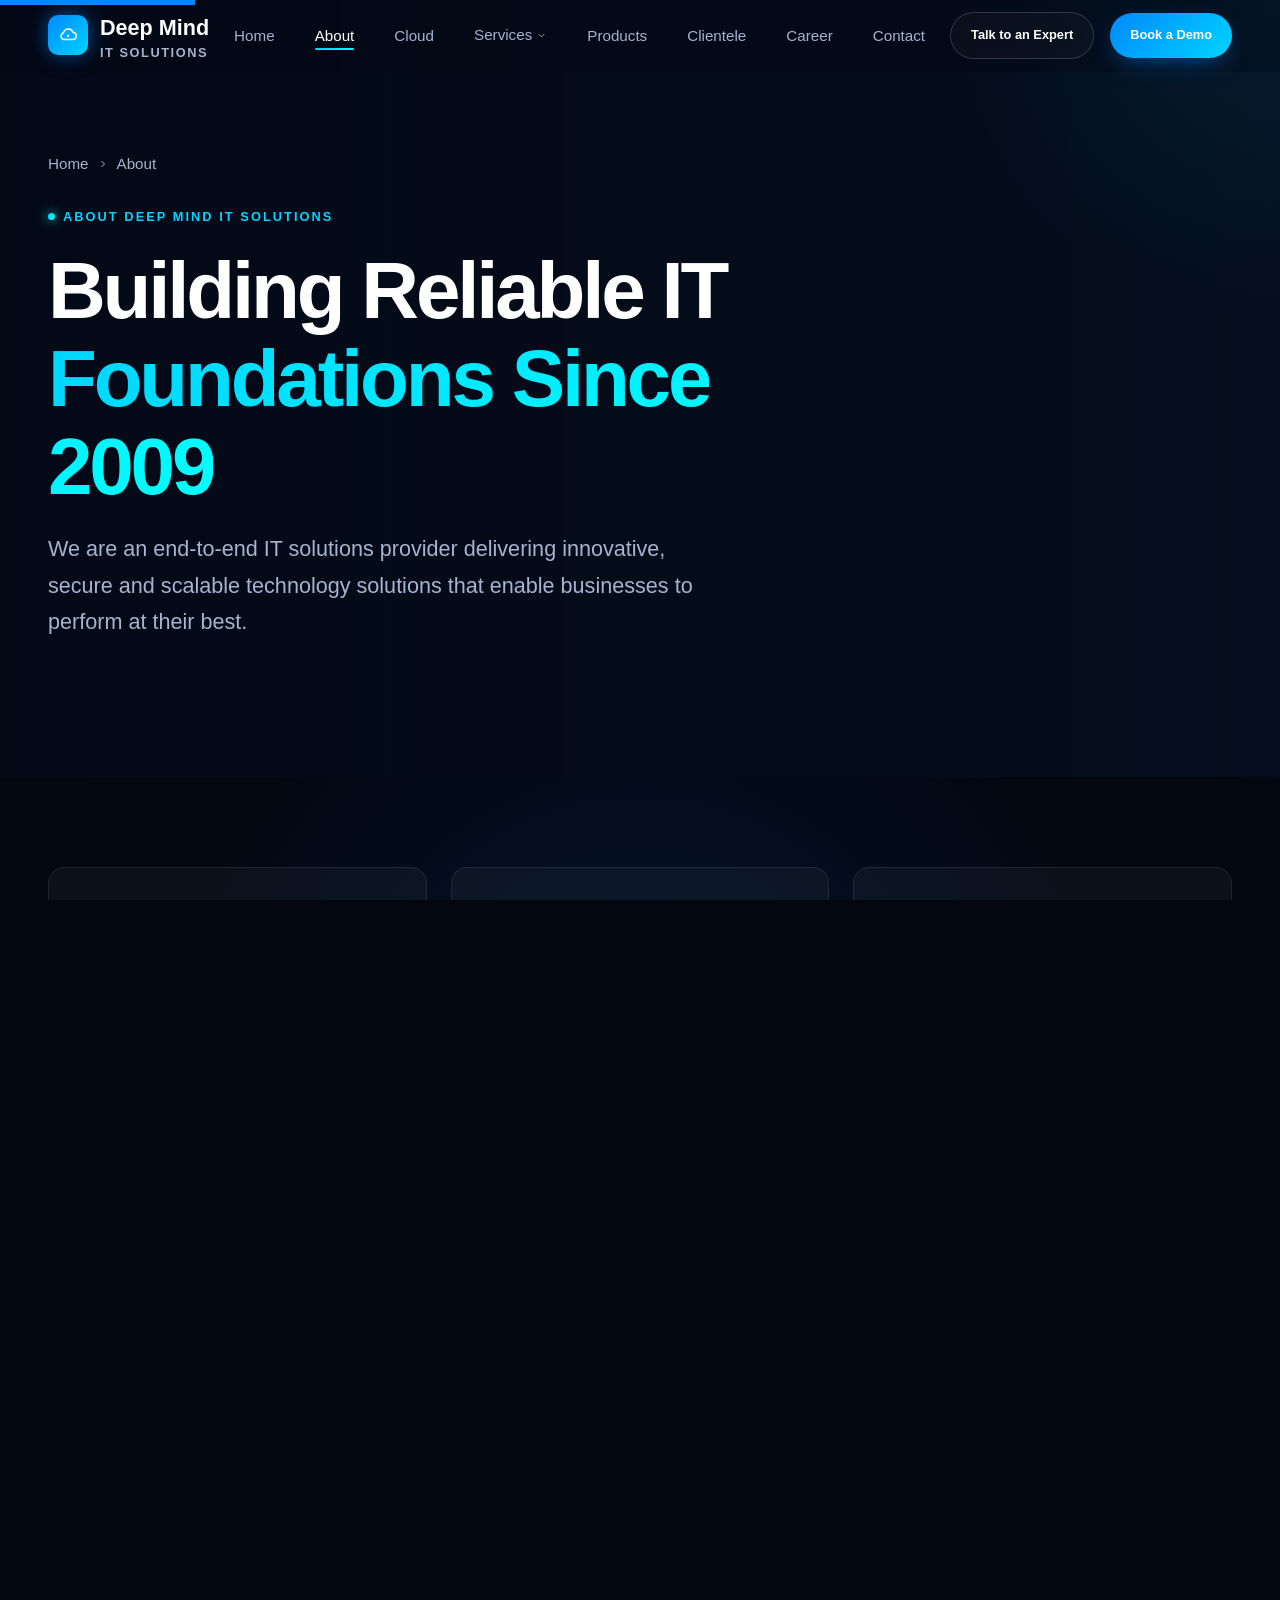
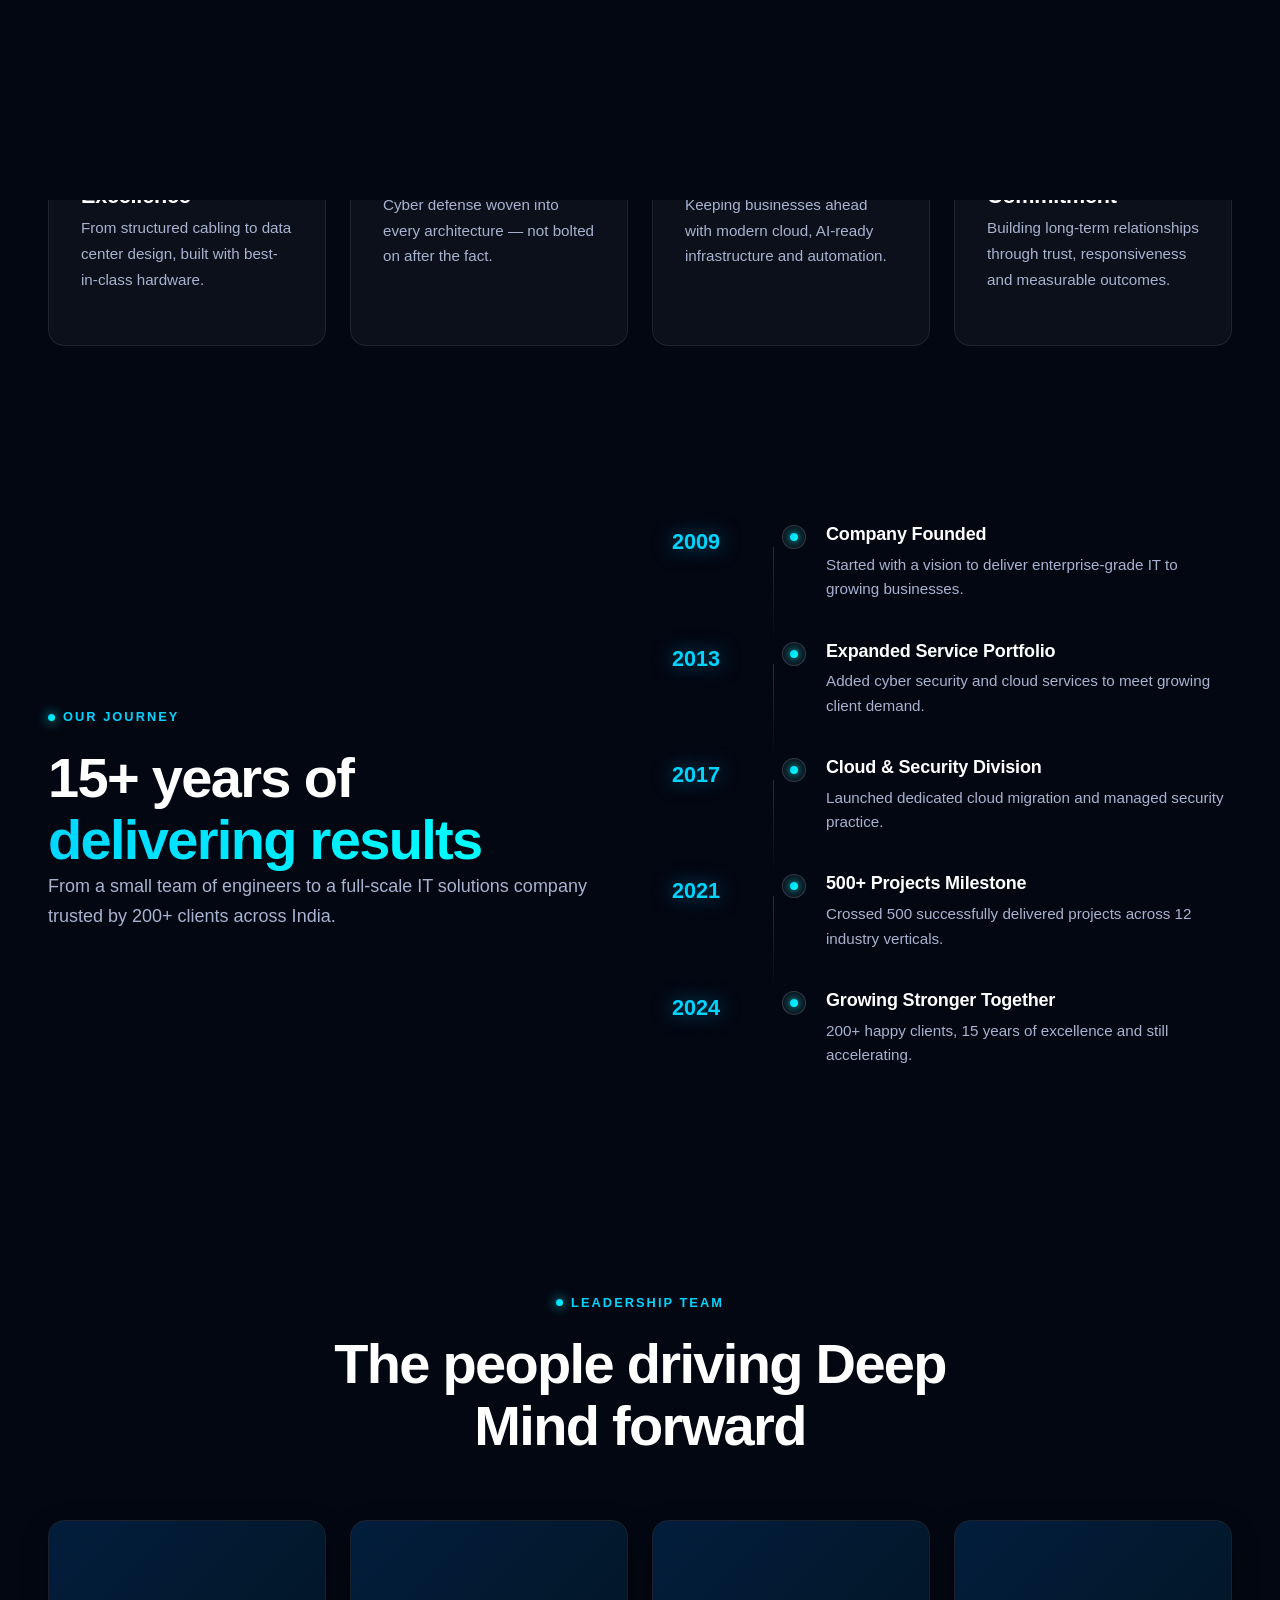
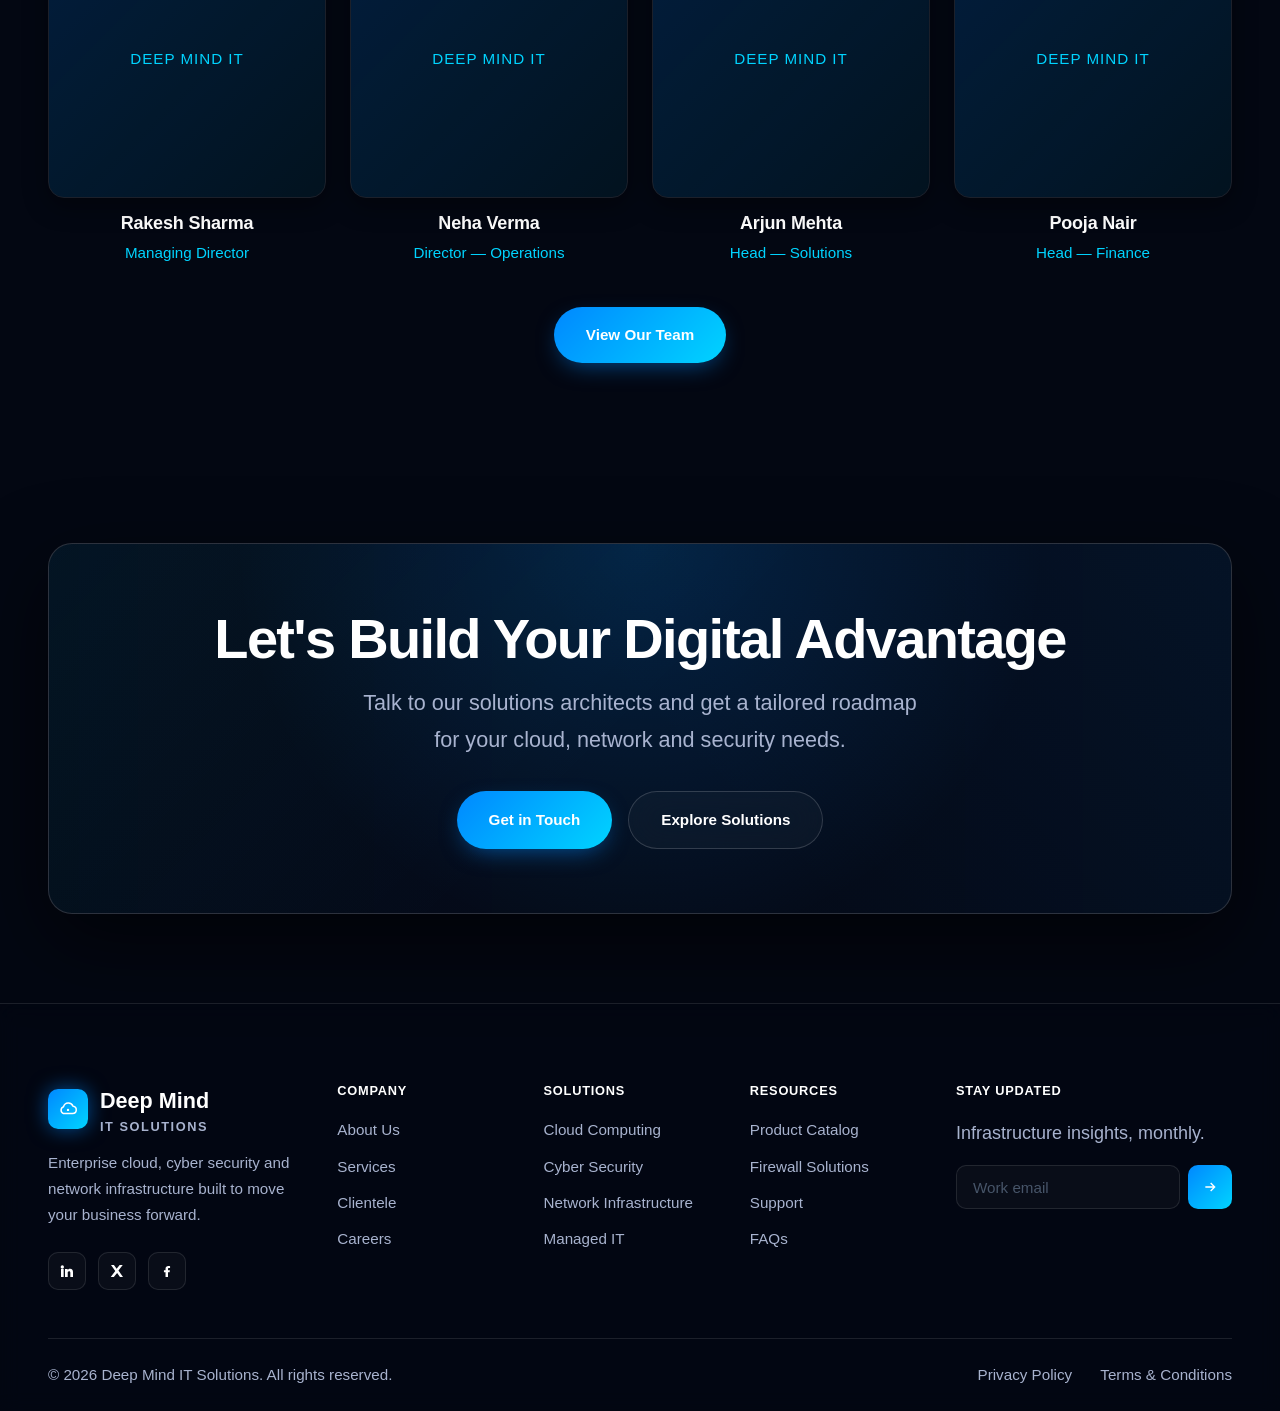
==== commit 69955630: "Add files via upload" ====
--- a/about.html
+++ b/about.html
@@ -9,8 +9,8 @@
   <link rel="preconnect" href="https://fonts.googleapis.com">
   <link rel="preconnect" href="https://fonts.gstatic.com" crossorigin>
   <link href="https://fonts.googleapis.com/css2?family=Inter:wght@400;500;600;700;800;900&family=Poppins:wght@500;600;700;800&display=swap" rel="stylesheet">
-  <link rel="stylesheet" href="css/style.css">
-  <link rel="stylesheet" href="css/animation.css">
+  <link rel="stylesheet" href="./style.css">
+  <link rel="stylesheet" href="./animation.css">
 </head>
 <body>
 
@@ -452,8 +452,8 @@
     </svg>
   </button>
 
-  <script src="js/main.js"></script>
-  <script src="js/animation.js"></script>
-  <script src="js/mobile-menu.js"></script>
+  <script src="./main.js"></script>
+  <script src="./animation.js"></script>
+  <script src="./mobile-menu.js"></script>
 </body>
 </html>
--- a/style.css
+++ b/style.css
@@ -0,0 +1,2608 @@
+/* ===================================================================
+   DEEP MIND IT SOLUTIONS — PREMIUM DESIGN SYSTEM v2.0
+   Enterprise-grade dark UI with glassmorphism, mesh gradients,
+   fluid typography, and micro-interactions
+   =================================================================== */
+
+/* ===================================================================
+   DESIGN TOKENS
+   =================================================================== */
+:root {
+  /* --- Color System --- */
+  --bg-primary: #030712;
+  --bg-secondary: #081A34;
+  --bg-tertiary: #0a1628;
+  --bg-elevated: #0d1f3c;
+  
+  --blue-50: #e6f2ff;
+  --blue-100: #b3d7ff;
+  --blue-200: #80bfff;
+  --blue-300: #4da6ff;
+  --blue-400: #1a8cff;
+  --blue-500: #0088FF;
+  --blue-600: #006fd4;
+  --blue-700: #0056a8;
+  --blue-800: #003d7c;
+  --blue-900: #002450;
+  
+  --cyan-50: #e6ffff;
+  --cyan-100: #b3ffff;
+  --cyan-200: #80ffff;
+  --cyan-300: #4dffff;
+  --cyan-400: #1affff;
+  --cyan-500: #00D4FF;
+  --cyan-600: #00b8d4;
+  --cyan-700: #0094a8;
+  --cyan-800: #00707c;
+  --cyan-900: #004c50;
+  
+  --glow: #00FFFF;
+  
+  --white: #FFFFFF;
+  --gray-50: #f8fafc;
+  --gray-100: #f1f5f9;
+  --gray-200: #e2e8f0;
+  --gray-300: #cbd5e1;
+  --gray-400: #94a3b8;
+  --gray-500: #64748b;
+  --gray-600: #475569;
+  --gray-700: #334155;
+  --gray-800: #1e293b;
+  --gray-900: #0f172a;
+  
+  --text-primary: #FFFFFF;
+  --text-secondary: #A8B3CF;
+  --text-tertiary: #64748b;
+  --text-muted: #475569;
+  
+  --border-subtle: rgba(255, 255, 255, 0.06);
+  --border-default: rgba(255, 255, 255, 0.1);
+  --border-strong: rgba(255, 255, 255, 0.16);
+  --border-focus: rgba(0, 212, 255, 0.5);
+  
+  --glass-bg: rgba(255, 255, 255, 0.03);
+  --glass-bg-strong: rgba(8, 26, 52, 0.6);
+  --glass-border: rgba(255, 255, 255, 0.08);
+  --glass-blur: 20px;
+  
+  --card-bg: rgba(255, 255, 255, 0.04);
+  --card-bg-hover: rgba(255, 255, 255, 0.07);
+  --card-border: rgba(255, 255, 255, 0.08);
+  --card-border-hover: rgba(0, 212, 255, 0.35);
+  
+  /* --- Gradients --- */
+  --grad-primary: linear-gradient(135deg, var(--blue-500) 0%, var(--cyan-500) 100%);
+  --grad-glow: linear-gradient(135deg, var(--cyan-500) 0%, var(--glow) 100%);
+  --grad-surface: linear-gradient(180deg, rgba(8, 26, 52, 0.6) 0%, rgba(3, 7, 18, 0.9) 100%);
+  --grad-mesh-1: radial-gradient(ellipse 900px 600px at 15% -10%, rgba(0, 136, 255, 0.18), transparent 60%);
+  --grad-mesh-2: radial-gradient(ellipse 900px 700px at 110% 10%, rgba(0, 212, 255, 0.12), transparent 60%);
+  --grad-mesh-3: radial-gradient(ellipse 800px 800px at 50% 120%, rgba(0, 136, 255, 0.10), transparent 60%);
+  --grad-hero-glow: radial-gradient(circle at 30% 20%, rgba(0, 136, 255, 0.15), transparent 18%);
+  
+  /* --- Shadows --- */
+  --shadow-sm: 0 2px 8px rgba(0, 0, 0, 0.3);
+  --shadow-md: 0 8px 24px rgba(0, 0, 0, 0.4);
+  --shadow-lg: 0 20px 50px rgba(0, 0, 0, 0.5);
+  --shadow-xl: 0 28px 80px rgba(0, 0, 0, 0.6);
+  --shadow-glow-blue: 0 0 40px rgba(0, 136, 255, 0.25);
+  --shadow-glow-cyan: 0 0 40px rgba(0, 212, 255, 0.3);
+  --shadow-card: 0 20px 50px -20px rgba(0, 0, 0, 0.6);
+  --shadow-button: 0 8px 24px -8px rgba(0, 136, 255, 0.6);
+  --shadow-button-hover: 0 16px 36px -10px rgba(0, 136, 255, 0.75);
+  
+  /* --- Typography --- */
+  --font-sans: 'Inter', -apple-system, BlinkMacSystemFont, 'Segoe UI', sans-serif;
+  --font-display: 'Inter', -apple-system, BlinkMacSystemFont, 'Segoe UI', sans-serif;
+  --font-mono: 'SF Mono', 'Fira Code', 'Fira Mono', monospace;
+  
+  --text-xs: clamp(0.75rem, 0.7rem + 0.25vw, 0.8rem);
+  --text-sm: clamp(0.875rem, 0.8rem + 0.375vw, 0.95rem);
+  --text-base: clamp(1rem, 0.9rem + 0.5vw, 1.125rem);
+  --text-lg: clamp(1.125rem, 1rem + 0.625vw, 1.35rem);
+  --text-xl: clamp(1.25rem, 1.1rem + 0.75vw, 1.6rem);
+  --text-2xl: clamp(1.5rem, 1.3rem + 1vw, 2rem);
+  --text-3xl: clamp(1.875rem, 1.5rem + 1.875vw, 2.75rem);
+  --text-4xl: clamp(2.25rem, 1.8rem + 2.25vw, 3.5rem);
+  --text-5xl: clamp(3rem, 2.2rem + 3.5vw, 5rem);
+  
+  /* --- Spacing --- */
+  --space-1: 0.25rem;
+  --space-2: 0.5rem;
+  --space-3: 0.75rem;
+  --space-4: 1rem;
+  --space-5: 1.25rem;
+  --space-6: 1.5rem;
+  --space-8: 2rem;
+  --space-10: 2.5rem;
+  --space-12: 3rem;
+  --space-16: 4rem;
+  --space-20: 5rem;
+  --space-24: 6rem;
+  
+  /* --- Layout --- */
+  --container-max: 1280px;
+  --container-narrow: 768px;
+  --nav-height: 72px;
+  --nav-height-scrolled: 64px;
+  
+  /* --- Border Radius --- */
+  --radius-xs: 6px;
+  --radius-sm: 10px;
+  --radius-md: 16px;
+  --radius-lg: 24px;
+  --radius-xl: 32px;
+  --radius-2xl: 40px;
+  --radius-full: 9999px;
+  
+  /* --- Transitions --- */
+  --ease-out-expo: cubic-bezier(0.16, 1, 0.3, 1);
+  --ease-out-quart: cubic-bezier(0.25, 1, 0.5, 1);
+  --ease-in-out-quart: cubic-bezier(0.76, 0, 0.24, 1);
+  --ease-spring: cubic-bezier(0.34, 1.56, 0.64, 1);
+  
+  --duration-fast: 150ms;
+  --duration-normal: 300ms;
+  --duration-slow: 500ms;
+  --duration-slower: 800ms;
+  
+  /* --- Z-Index Scale --- */
+  --z-base: 0;
+  --z-dropdown: 100;
+  --z-sticky: 200;
+  --z-overlay: 300;
+  --z-modal: 400;
+  --z-loader: 500;
+  
+  /* --- Section Spacing --- */
+  --section-padding: clamp(5rem, 7vw, 7.5rem);
+  --section-padding-sm: clamp(3rem, 5vw, 4.5rem);
+}
+
+/* ===================================================================
+   RESET & BASE
+   =================================================================== */
+*, *::before, *::after {
+  box-sizing: border-box;
+  margin: 0;
+  padding: 0;
+}
+
+html {
+  scroll-behavior: smooth;
+  -webkit-text-size-adjust: 100%;
+  text-size-adjust: 100%;
+}
+
+body {
+  font-family: var(--font-sans);
+  font-size: var(--text-base);
+  line-height: 1.6;
+  color: var(--text-primary);
+  background: var(--bg-primary);
+  overflow-x: hidden;
+  -webkit-font-smoothing: antialiased;
+  -moz-osx-font-smoothing: grayscale;
+  font-feature-settings: "ss01" on, "cv01" on;
+}
+
+img {
+  max-width: 100%;
+  height: auto;
+  display: block;
+}
+
+a {
+  color: inherit;
+  text-decoration: none;
+  transition: color var(--duration-fast) ease;
+}
+
+ul, ol {
+  list-style: none;
+}
+
+button {
+  font-family: inherit;
+  cursor: pointer;
+  border: none;
+  background: none;
+  color: inherit;
+  font-size: inherit;
+}
+
+input, textarea, select {
+  font-family: inherit;
+  font-size: inherit;
+  color: inherit;
+}
+
+::selection {
+  background: var(--blue-500);
+  color: var(--white);
+}
+
+/* ===================================================================
+   BACKGROUND EFFECTS
+   =================================================================== */
+body::before {
+  content: '';
+  position: fixed;
+  inset: 0;
+  z-index: -2;
+  background:
+    var(--grad-mesh-1),
+    var(--grad-mesh-2),
+    var(--grad-mesh-3),
+    var(--bg-primary);
+  pointer-events: none;
+}
+
+body::after {
+  content: '';
+  position: fixed;
+  inset: 0;
+  z-index: -1;
+  background-image:
+    linear-gradient(rgba(255, 255, 255, 0.025) 1px, transparent 1px),
+    linear-gradient(90deg, rgba(255, 255, 255, 0.025) 1px, transparent 1px);
+  background-size: 64px 64px;
+  mask-image: radial-gradient(ellipse 1200px 800px at 50% 0%, black, transparent 75%);
+  -webkit-mask-image: radial-gradient(ellipse 1200px 800px at 50% 0%, black, transparent 75%);
+  pointer-events: none;
+}
+
+/* ===================================================================
+   TYPOGRAPHY
+   =================================================================== */
+h1, h2, h3, h4, h5, h6 {
+  font-family: var(--font-display);
+  font-weight: 800;
+  letter-spacing: -0.02em;
+  line-height: 1.1;
+  color: var(--text-primary);
+}
+
+h1 {
+  font-size: var(--text-5xl);
+  letter-spacing: -0.04em;
+}
+
+h2 {
+  font-size: var(--text-4xl);
+  letter-spacing: -0.03em;
+}
+
+h3 {
+  font-size: var(--text-2xl);
+  letter-spacing: -0.02em;
+}
+
+h4 {
+  font-size: var(--text-xl);
+  letter-spacing: -0.01em;
+}
+
+h5 {
+  font-size: var(--text-lg);
+  font-weight: 700;
+}
+
+h6 {
+  font-size: var(--text-base);
+  font-weight: 600;
+}
+
+p {
+  color: var(--text-secondary);
+  line-height: 1.7;
+}
+
+.eyebrow {
+  display: inline-flex;
+  align-items: center;
+  gap: var(--space-2);
+  font-size: var(--text-xs);
+  font-weight: 700;
+  letter-spacing: 0.16em;
+  text-transform: uppercase;
+  color: var(--cyan-500);
+  margin-bottom: var(--space-5);
+}
+
+.eyebrow::before {
+  content: '';
+  width: 7px;
+  height: 7px;
+  border-radius: 50%;
+  background: var(--grad-glow);
+  box-shadow: 0 0 12px var(--glow);
+  animation: pulse 2s ease-in-out infinite;
+}
+
+.gradient-text {
+  background: var(--grad-glow);
+  -webkit-background-clip: text;
+  background-clip: text;
+  color: transparent;
+  display: inline;
+}
+
+.gradient-wave-text {
+  background: linear-gradient(
+    90deg,
+    var(--blue-500),
+    var(--cyan-500),
+    var(--glow),
+    var(--cyan-500),
+    var(--blue-500)
+  );
+  background-size: 300% 100%;
+  -webkit-background-clip: text;
+  background-clip: text;
+  color: transparent;
+  animation: gradientWave 6s ease infinite;
+  display: inline;
+}
+
+.section-head {
+  max-width: 680px;
+  margin-bottom: var(--space-16);
+}
+
+.section-head.center {
+  margin-inline: auto;
+  text-align: center;
+}
+
+.section-head p {
+  margin-top: var(--space-5);
+  font-size: var(--text-lg);
+  color: var(--text-secondary);
+}
+
+/* ===================================================================
+   LAYOUT
+   =================================================================== */
+.container {
+  max-width: var(--container-max);
+  margin-inline: auto;
+  padding-inline: clamp(1.25rem, 4vw, 3rem);
+}
+
+.container-narrow {
+  max-width: var(--container-narrow);
+  margin-inline: auto;
+  padding-inline: clamp(1.25rem, 4vw, 3rem);
+}
+
+section {
+  position: relative;
+  padding: var(--section-padding) 0;
+}
+
+/* ===================================================================
+   BUTTONS
+   =================================================================== */
+.btn {
+  position: relative;
+  display: inline-flex;
+  align-items: center;
+  justify-content: center;
+  gap: var(--space-2);
+  padding: var(--space-4) var(--space-8);
+  border-radius: var(--radius-full);
+  font-weight: 600;
+  font-size: var(--text-sm);
+  white-space: nowrap;
+  overflow: hidden;
+  isolation: isolate;
+  transition:
+    transform var(--duration-normal) var(--ease-out-expo),
+    box-shadow var(--duration-normal) var(--ease-out-expo);
+  cursor: pointer;
+  border: none;
+  outline: none;
+}
+
+.btn:focus-visible {
+  outline: 2px solid var(--cyan-500);
+  outline-offset: 2px;
+}
+
+.btn-primary {
+  background: var(--grad-primary);
+  color: var(--white);
+  box-shadow: var(--shadow-button);
+}
+
+.btn-primary:hover {
+  transform: translateY(-3px);
+  box-shadow: var(--shadow-button-hover);
+}
+
+.btn-primary:active {
+  transform: translateY(-1px);
+}
+
+.btn-ghost {
+  background: var(--glass-bg);
+  border: 1px solid var(--border-strong);
+  color: var(--white);
+  backdrop-filter: blur(var(--glass-blur));
+  -webkit-backdrop-filter: blur(var(--glass-blur));
+}
+
+.btn-ghost:hover {
+  background: var(--card-bg-hover);
+  transform: translateY(-3px);
+  border-color: var(--border-focus);
+}
+
+.btn-ghost:active {
+  transform: translateY(-1px);
+}
+
+.btn-sm {
+  padding: var(--space-3) var(--space-5);
+  font-size: var(--text-xs);
+}
+
+.btn-lg {
+  padding: var(--space-5) var(--space-10);
+  font-size: var(--text-base);
+}
+
+.btn span {
+  position: relative;
+  z-index: 2;
+}
+
+.btn-arrow {
+  transition: transform var(--duration-normal) var(--ease-out-expo);
+}
+
+.btn:hover .btn-arrow {
+  transform: translateX(4px);
+}
+
+/* Magnetic shine sweep */
+.btn::after {
+  content: '';
+  position: absolute;
+  inset: 0;
+  z-index: 1;
+  background: linear-gradient(
+    115deg,
+    transparent 30%,
+    rgba(255, 255, 255, 0.35) 50%,
+    transparent 70%
+  );
+  transform: translateX(-120%);
+}
+
+.btn:hover::after {
+  transform: translateX(120%);
+  transition: transform var(--duration-slow) var(--ease-out-expo);
+}
+
+/* ===================================================================
+   GLASS SURFACES
+   =================================================================== */
+.glass {
+  background: var(--glass-bg);
+  border: 1px solid var(--glass-border);
+  backdrop-filter: blur(var(--glass-blur));
+  -webkit-backdrop-filter: blur(var(--glass-blur));
+  border-radius: var(--radius-md);
+}
+
+.glass-strong {
+  background: var(--glass-bg-strong);
+  border: 1px solid var(--border-strong);
+  backdrop-filter: blur(24px);
+  -webkit-backdrop-filter: blur(24px);
+}
+
+.glass-elevated {
+  background: rgba(13, 31, 60, 0.7);
+  border: 1px solid var(--border-default);
+  backdrop-filter: blur(30px);
+  -webkit-backdrop-filter: blur(30px);
+  box-shadow: var(--shadow-lg);
+}
+
+/* ===================================================================
+   NAVBAR
+   =================================================================== */
+.navbar {
+  position: fixed;
+  top: 0;
+  left: 0;
+  right: 0;
+  z-index: var(--z-sticky);
+  height: var(--nav-height);
+  display: flex;
+  align-items: center;
+  background: rgba(3, 7, 18, 0.35);
+  border-bottom: 1px solid transparent;
+  backdrop-filter: blur(0px);
+  -webkit-backdrop-filter: blur(0px);
+  transition:
+    height var(--duration-slow) var(--ease-out-expo),
+    background var(--duration-slow) var(--ease-out-expo),
+    border-color var(--duration-slow) var(--ease-out-expo),
+    backdrop-filter var(--duration-slow) var(--ease-out-expo),
+    box-shadow var(--duration-slow) var(--ease-out-expo);
+}
+
+.navbar.scrolled {
+  height: var(--nav-height-scrolled);
+  background: rgba(3, 7, 18, 0.78);
+  border-bottom-color: var(--border-default);
+  backdrop-filter: blur(20px);
+  -webkit-backdrop-filter: blur(20px);
+  box-shadow: 0 10px 40px -20px rgba(0, 0, 0, 0.8);
+}
+
+.nav-inner {
+  display: flex;
+  align-items: center;
+  justify-content: space-between;
+  width: 100%;
+}
+
+.brand {
+  display: flex;
+  align-items: center;
+  gap: var(--space-3);
+  font-family: var(--font-display);
+  font-weight: 800;
+  font-size: var(--text-lg);
+  color: var(--white);
+  transition: opacity var(--duration-fast) ease;
+}
+
+.brand:hover {
+  opacity: 0.9;
+}
+
+.brand-mark {
+  width: 40px;
+  height: 40px;
+  border-radius: var(--radius-sm);
+  flex-shrink: 0;
+  background: var(--grad-primary);
+  display: flex;
+  align-items: center;
+  justify-content: center;
+  box-shadow: 0 0 20px rgba(0, 136, 255, 0.55);
+  position: relative;
+  transition: transform var(--duration-normal) var(--ease-spring);
+}
+
+.brand:hover .brand-mark {
+  transform: scale(1.05) rotate(-5deg);
+}
+
+.brand-mark svg {
+  width: 22px;
+  height: 22px;
+}
+
+.brand-text small {
+  display: block;
+  font-size: var(--text-xs);
+  font-weight: 600;
+  letter-spacing: 0.12em;
+  color: var(--text-secondary);
+  text-transform: uppercase;
+  line-height: 1.2;
+}
+
+.nav-links {
+  display: flex;
+  align-items: center;
+  gap: var(--space-10);
+}
+
+.nav-links > li {
+  position: relative;
+}
+
+.nav-links a.nav-link {
+  font-size: var(--text-sm);
+  font-weight: 500;
+  color: var(--text-secondary);
+  position: relative;
+  padding: var(--space-1) 0;
+  transition: color var(--duration-fast) ease;
+}
+
+.nav-links a.nav-link::after {
+  content: '';
+  position: absolute;
+  left: 0;
+  bottom: -2px;
+  height: 2px;
+  width: 0%;
+  background: var(--grad-glow);
+  transition: width var(--duration-normal) var(--ease-out-expo);
+  border-radius: 2px;
+}
+
+.nav-links a.nav-link:hover,
+.nav-links a.nav-link.active {
+  color: var(--white);
+}
+
+.nav-links a.nav-link:hover::after,
+.nav-links a.nav-link.active::after {
+  width: 100%;
+}
+
+.nav-cta {
+  display: flex;
+  align-items: center;
+  gap: var(--space-4);
+}
+
+/* Mega Menu */
+.has-mega > .nav-link {
+  display: flex;
+  align-items: center;
+  gap: var(--space-1);
+}
+
+.has-mega .chev {
+  width: 11px;
+  height: 11px;
+  transition: transform var(--duration-normal) var(--ease-out-expo);
+}
+
+.has-mega:hover .chev {
+  transform: rotate(180deg);
+}
+
+.mega-menu {
+  position: absolute;
+  top: calc(100% + 22px);
+  left: 50%;
+  transform: translateX(-50%) translateY(8px);
+  width: 620px;
+  padding: var(--space-6);
+  border-radius: var(--radius-md);
+  background: rgba(8, 14, 28, 0.92);
+  border: 1px solid var(--border-strong);
+  backdrop-filter: blur(30px);
+  -webkit-backdrop-filter: blur(30px);
+  box-shadow: var(--shadow-xl);
+  display: grid;
+  grid-template-columns: 1fr 1fr;
+  gap: var(--space-2);
+  opacity: 0;
+  visibility: hidden;
+  pointer-events: none;
+  transition:
+    opacity var(--duration-normal) var(--ease-out-expo),
+    transform var(--duration-normal) var(--ease-out-expo),
+    visibility var(--duration-normal);
+}
+
+.has-mega:hover .mega-menu {
+  opacity: 1;
+  visibility: visible;
+  pointer-events: auto;
+  transform: translateX(-50%) translateY(0);
+}
+
+.mega-item {
+  display: flex;
+  gap: var(--space-4);
+  align-items: flex-start;
+  padding: var(--space-3);
+  border-radius: var(--radius-sm);
+  transition: background var(--duration-fast) ease;
+}
+
+.mega-item:hover {
+  background: rgba(255, 255, 255, 0.05);
+}
+
+.mega-icon {
+  width: 38px;
+  height: 38px;
+  border-radius: var(--radius-sm);
+  flex-shrink: 0;
+  background: rgba(0, 136, 255, 0.12);
+  border: 1px solid rgba(0, 136, 255, 0.25);
+  display: flex;
+  align-items: center;
+  justify-content: center;
+  color: var(--cyan-500);
+  transition: all var(--duration-normal) var(--ease-out-expo);
+}
+
+.mega-item:hover .mega-icon {
+  background: rgba(0, 136, 255, 0.2);
+  border-color: rgba(0, 212, 255, 0.4);
+  box-shadow: 0 0 20px rgba(0, 212, 255, 0.3);
+}
+
+.mega-icon svg {
+  width: 18px;
+  height: 18px;
+}
+
+.mega-item h4 {
+  font-size: var(--text-sm);
+  font-weight: 700;
+  margin-bottom: var(--space-1);
+  color: var(--text-primary);
+}
+
+.mega-item p {
+  font-size: var(--text-xs);
+  color: var(--text-secondary);
+  margin: 0;
+  line-height: 1.5;
+}
+
+/* Hamburger */
+.hamburger {
+  display: none;
+  width: 44px;
+  height: 44px;
+  border-radius: var(--radius-sm);
+  align-items: center;
+  justify-content: center;
+  background: var(--glass-bg);
+  border: 1px solid var(--border-default);
+  transition: all var(--duration-normal) var(--ease-out-expo);
+}
+
+.hamburger:hover {
+  background: var(--card-bg-hover);
+  border-color: var(--border-strong);
+}
+
+.hamburger span {
+  display: block;
+  width: 18px;
+  height: 1.5px;
+  background: var(--white);
+  position: relative;
+  transition: transform var(--duration-normal) var(--ease-out-expo),
+              opacity var(--duration-normal) var(--ease-out-expo);
+}
+
+.hamburger span::before,
+.hamburger span::after {
+  content: '';
+  position: absolute;
+  left: 0;
+  width: 18px;
+  height: 1.5px;
+  background: var(--white);
+  transition: transform var(--duration-normal) var(--ease-out-expo),
+              top var(--duration-normal) var(--ease-out-expo);
+}
+
+.hamburger span::before {
+  top: -6px;
+}
+
+.hamburger span::after {
+  top: 6px;
+}
+
+.hamburger.active span {
+  background: transparent;
+}
+
+.hamburger.active span::before {
+  top: 0;
+  transform: rotate(45deg);
+}
+
+.hamburger.active span::after {
+  top: 0;
+  transform: rotate(-45deg);
+}
+
+/* ===================================================================
+   LOADING SCREEN
+   =================================================================== */
+.loader {
+  position: fixed;
+  inset: 0;
+  z-index: var(--z-loader);
+  background: var(--bg-primary);
+  display: flex;
+  align-items: center;
+  justify-content: center;
+  transition:
+    opacity var(--duration-slow) var(--ease-out-expo),
+    visibility var(--duration-slow) var(--ease-out-expo);
+}
+
+.loader.hidden {
+  opacity: 0;
+  visibility: hidden;
+  pointer-events: none;
+}
+
+.loader-ring {
+  width: 62px;
+  height: 62px;
+  border-radius: 50%;
+  border: 3px solid rgba(255, 255, 255, 0.08);
+  border-top-color: var(--cyan-500);
+  animation: spin 0.9s linear infinite;
+  box-shadow: 0 0 30px rgba(0, 212, 255, 0.3);
+}
+
+.loader-label {
+  margin-top: var(--space-5);
+  font-size: var(--text-xs);
+  letter-spacing: 0.12em;
+  text-transform: uppercase;
+  color: var(--text-secondary);
+  background: linear-gradient(
+    90deg,
+    var(--text-secondary) 40%,
+    var(--white) 50%,
+    var(--text-secondary) 60%
+  );
+  background-size: 200% 100%;
+  -webkit-background-clip: text;
+  background-clip: text;
+  animation: shimmer 2s linear infinite;
+}
+
+/* ===================================================================
+   HERO SECTION
+   =================================================================== */
+.hero {
+  position: relative;
+  min-height: clamp(760px, 100vh, 980px);
+  display: flex;
+  align-items: center;
+  padding: calc(var(--nav-height) + 5rem) 0 clamp(5rem, 8vw, 7rem);
+  overflow: hidden;
+  isolation: isolate;
+}
+
+.hero::before,
+.hero::after {
+  content: '';
+  position: absolute;
+  inset: auto;
+  pointer-events: none;
+  z-index: 0;
+}
+
+.hero::before {
+  width: 620px;
+  height: 620px;
+  left: -8%;
+  top: 50%;
+  transform: translateY(-50%);
+  background: radial-gradient(circle, rgba(0, 136, 255, 0.12), transparent 68%);
+  filter: blur(40px);
+}
+
+.hero::after {
+  width: 480px;
+  height: 480px;
+  right: -10%;
+  top: 15%;
+  background: radial-gradient(circle, rgba(0, 212, 255, 0.08), transparent 70%);
+  filter: blur(40px);
+}
+
+.hero-grid {
+  display: grid;
+  grid-template-columns: 1.05fr 0.95fr;
+  gap: clamp(2rem, 4vw, 4.5rem);
+  align-items: center;
+  width: 100%;
+  position: relative;
+  z-index: 2;
+}
+
+.hero-content {
+  position: relative;
+  z-index: 3;
+  max-width: 640px;
+}
+
+.hero h1 {
+  margin-bottom: var(--space-6);
+  font-size: clamp(3.2rem, 5vw, 5rem);
+  letter-spacing: -0.04em;
+  line-height: 1;
+}
+
+.hero-sub {
+  font-size: var(--text-lg);
+  max-width: 560px;
+  margin-bottom: var(--space-10);
+  color: var(--text-secondary);
+  line-height: 1.7;
+}
+
+.hero-actions {
+  display: flex;
+  gap: var(--space-4);
+  flex-wrap: wrap;
+  margin-bottom: var(--space-12);
+}
+
+.hero-stats {
+  display: grid;
+  grid-template-columns: repeat(4, minmax(0, 1fr));
+  gap: clamp(var(--space-6), 2vw, var(--space-10));
+  max-width: 620px;
+}
+
+.stat {
+  display: flex;
+  flex-direction: column;
+}
+
+.stat-num {
+  font-family: var(--font-display);
+  font-size: var(--text-3xl);
+  font-weight: 800;
+  line-height: 1;
+  color: var(--white);
+}
+
+.stat-num span {
+  font-size: var(--text-xl);
+  color: var(--cyan-500);
+}
+
+.stat-label {
+  font-size: var(--text-xs);
+  color: var(--text-secondary);
+  margin-top: var(--space-2);
+  text-transform: uppercase;
+  letter-spacing: 0.08em;
+  line-height: 1.4;
+}
+
+/* Hero Visual */
+.hero-visual {
+  position: relative;
+  height: 560px;
+  z-index: 2;
+}
+
+.hero-visual-panel {
+  position: absolute;
+  inset: 0;
+  border-radius: var(--radius-lg);
+  overflow: hidden;
+  background:
+    linear-gradient(180deg, rgba(8, 26, 52, 0.15), rgba(3, 7, 18, 0.45)),
+    var(--grad-hero-glow),
+    radial-gradient(circle at 80% 15%, rgba(0, 212, 255, 0.1), transparent 14%),
+    linear-gradient(135deg, rgba(255, 255, 255, 0.03), rgba(255, 255, 255, 0.01));
+  border: 1px solid var(--border-default);
+  box-shadow:
+    inset 0 0 0 1px rgba(255, 255, 255, 0.02),
+    0 28px 80px -40px rgba(0, 0, 0, 0.9);
+  transition: box-shadow var(--duration-slow) var(--ease-out-expo);
+}
+
+.hero-visual-panel:hover {
+  box-shadow:
+    inset 0 0 0 1px rgba(255, 255, 255, 0.04),
+    0 32px 100px -40px rgba(0, 136, 255, 0.4);
+}
+
+.hero-globe-wrap {
+  position: absolute;
+  inset: 0;
+  display: flex;
+  align-items: center;
+  justify-content: center;
+}
+
+.hero-globe-wrap img {
+  width: 100%;
+  height: 100%;
+  object-fit: cover;
+  object-position: center;
+  filter: saturate(1.05) contrast(1.02);
+}
+
+/* Floating Cards */
+.floating-card {
+  position: absolute;
+  padding: var(--space-4) var(--space-5);
+  border-radius: var(--radius-md);
+  display: flex;
+  align-items: center;
+  gap: var(--space-3);
+  background: rgba(3, 7, 18, 0.75);
+  border: 1px solid rgba(255, 255, 255, 0.08);
+  backdrop-filter: blur(10px);
+  -webkit-backdrop-filter: blur(10px);
+  box-shadow: var(--shadow-lg);
+  animation: floatY 6s ease-in-out infinite;
+  transition: transform var(--duration-normal) var(--ease-out-expo),
+              box-shadow var(--duration-normal) var(--ease-out-expo);
+}
+
+.floating-card:hover {
+  transform: translateY(-8px) scale(1.02);
+  box-shadow: var(--shadow-xl), 0 0 30px rgba(0, 212, 255, 0.2);
+}
+
+.floating-card .ic {
+  width: 36px;
+  height: 36px;
+  border-radius: var(--radius-sm);
+  background: var(--grad-primary);
+  display: flex;
+  align-items: center;
+  justify-content: center;
+  flex-shrink: 0;
+  box-shadow: 0 0 20px rgba(0, 136, 255, 0.4);
+}
+
+.floating-card .ic svg {
+  width: 18px;
+  height: 18px;
+}
+
+.floating-card h5 {
+  font-size: var(--text-sm);
+  font-weight: 700;
+  color: var(--white);
+  margin-bottom: var(--space-1);
+}
+
+.floating-card p {
+  font-size: var(--text-xs);
+  margin: 0;
+  color: var(--text-secondary);
+}
+
+.fc-1 {
+  top: 6%;
+  left: -4%;
+  animation-delay: 0s;
+}
+
+.fc-2 {
+  bottom: 10%;
+  left: -8%;
+  animation-delay: 1.4s;
+}
+
+.fc-3 {
+  top: 42%;
+  right: -6%;
+  animation-delay: 2.4s;
+}
+
+/* Particle Canvas */
+.particle-canvas {
+  position: absolute;
+  inset: 0;
+  z-index: 0;
+  pointer-events: none;
+  width: 100%;
+  height: 100%;
+}
+
+/* ===================================================================
+   MARQUEE / CLIENTS
+   =================================================================== */
+.marquee-wrap {
+  position: relative;
+  overflow: hidden;
+  mask-image: linear-gradient(90deg, transparent, #000 8%, #000 92%, transparent);
+  -webkit-mask-image: linear-gradient(90deg, transparent, #000 8%, #000 92%, transparent);
+}
+
+.marquee-track {
+  display: flex;
+  gap: var(--space-20);
+  width: max-content;
+  animation: marquee 32s linear infinite;
+}
+
+.marquee-wrap:hover .marquee-track {
+  animation-play-state: paused;
+}
+
+.client-logo {
+  height: 34px;
+  display: flex;
+  align-items: center;
+  font-weight: 800;
+  font-size: var(--text-lg);
+  color: var(--text-secondary);
+  opacity: 0.7;
+  letter-spacing: 0.02em;
+  white-space: nowrap;
+  transition: opacity var(--duration-normal) ease, color var(--duration-normal) ease;
+}
+
+.client-logo:hover {
+  opacity: 1;
+  color: var(--white);
+}
+
+/* ===================================================================
+   CARDS
+   =================================================================== */
+.grid {
+  display: grid;
+  gap: var(--space-6);
+}
+
+.grid-2 {
+  grid-template-columns: repeat(2, 1fr);
+}
+
+.grid-3 {
+  grid-template-columns: repeat(3, 1fr);
+}
+
+.grid-4 {
+  grid-template-columns: repeat(4, 1fr);
+}
+
+@media (max-width: 1024px) {
+  .grid-3, .grid-4 {
+    grid-template-columns: repeat(2, 1fr);
+  }
+}
+
+@media (max-width: 640px) {
+  .grid-3, .grid-4, .grid-2 {
+    grid-template-columns: 1fr;
+  }
+}
+
+.card {
+  position: relative;
+  padding: var(--space-8);
+  border-radius: var(--radius-md);
+  background: var(--card-bg);
+  border: 1px solid var(--card-border);
+  transition:
+    transform var(--duration-slow) var(--ease-out-expo),
+    border-color var(--duration-slow) var(--ease-out-expo),
+    background var(--duration-slow) var(--ease-out-expo),
+    box-shadow var(--duration-slow) var(--ease-out-expo);
+  overflow: hidden;
+}
+
+.card::before {
+  content: '';
+  position: absolute;
+  inset: 0;
+  border-radius: inherit;
+  opacity: 0;
+  background: radial-gradient(
+    420px circle at var(--mx, 50%) var(--my, 0%),
+    rgba(0, 212, 255, 0.16),
+    transparent 60%
+  );
+  transition: opacity var(--duration-normal) ease;
+  pointer-events: none;
+  z-index: 1;
+}
+
+.card:hover {
+  transform: translateY(-8px);
+  border-color: var(--card-border-hover);
+  background: var(--card-bg-hover);
+  box-shadow: var(--shadow-card), 0 0 40px rgba(0, 212, 255, 0.1);
+}
+
+.card:hover::before {
+  opacity: 1;
+}
+
+.card > * {
+  position: relative;
+  z-index: 2;
+}
+
+.card-icon {
+  width: 54px;
+  height: 54px;
+  border-radius: var(--radius-sm);
+  margin-bottom: var(--space-6);
+  background: linear-gradient(135deg, rgba(0, 136, 255, 0.18), rgba(0, 212, 255, 0.08));
+  border: 1px solid rgba(0, 212, 255, 0.2);
+  display: flex;
+  align-items: center;
+  justify-content: center;
+  color: var(--cyan-500);
+  transition: box-shadow var(--duration-normal) var(--ease-out-expo);
+}
+
+.card:hover .card-icon {
+  box-shadow: 0 0 24px rgba(0, 212, 255, 0.4);
+}
+
+.card-icon svg {
+  width: 26px;
+  height: 26px;
+}
+
+.card h3 {
+  margin-bottom: var(--space-3);
+  font-size: var(--text-xl);
+}
+
+.card h4 {
+  margin-bottom: var(--space-2);
+  font-size: var(--text-lg);
+}
+
+.card p {
+  font-size: var(--text-sm);
+  margin-bottom: var(--space-5);
+  line-height: 1.7;
+}
+
+.card-link {
+  display: inline-flex;
+  align-items: center;
+  gap: var(--space-2);
+  font-size: var(--text-sm);
+  font-weight: 700;
+  color: var(--cyan-500);
+  transition: gap var(--duration-normal) var(--ease-out-expo);
+}
+
+.card-link svg {
+  width: 14px;
+  height: 14px;
+  transition: transform var(--duration-normal) var(--ease-out-expo);
+}
+
+.card-link:hover {
+  gap: var(--space-3);
+}
+
+.card-link:hover svg {
+  transform: translateX(4px);
+}
+
+/* Shine hover effect */
+.shine-hover {
+  position: relative;
+  overflow: hidden;
+}
+
+.shine-hover::after {
+  content: '';
+  position: absolute;
+  top: 0;
+  left: -150%;
+  width: 60%;
+  height: 100%;
+  background: linear-gradient(
+    115deg,
+    transparent,
+    rgba(255, 255, 255, 0.16),
+    transparent
+  );
+  transform: skewX(-18deg);
+  transition: left var(--duration-slow) var(--ease-out-expo);
+  z-index: 3;
+  pointer-events: none;
+}
+
+.shine-hover:hover::after {
+  left: 150%;
+}
+
+/* ===================================================================
+   TESTIMONIALS
+   =================================================================== */
+.testimonial-slider {
+  border-radius: var(--radius-lg);
+  padding: var(--space-12) var(--space-6);
+  position: relative;
+  overflow: hidden;
+}
+
+.testimonial-track {
+  display: flex;
+  transition: transform var(--duration-slow) var(--ease-out-expo);
+}
+
+.testimonial-slide {
+  flex: 0 0 100%;
+  padding: 0 var(--space-4);
+}
+
+.t-card {
+  padding: var(--space-10);
+  border-radius: var(--radius-lg);
+  text-align: center;
+  max-width: 740px;
+  margin-inline: auto;
+  background: var(--glass-bg);
+  border: 1px solid var(--glass-border);
+  backdrop-filter: blur(var(--glass-blur));
+  -webkit-backdrop-filter: blur(var(--glass-blur));
+}
+
+.stars {
+  display: flex;
+  gap: var(--space-2);
+  justify-content: center;
+  margin-bottom: var(--space-6);
+  color: var(--cyan-500);
+}
+
+.stars svg {
+  width: 18px;
+  height: 18px;
+  filter: drop-shadow(0 0 4px rgba(0, 212, 255, 0.5));
+}
+
+.t-quote {
+  font-size: var(--text-xl);
+  font-weight: 500;
+  color: var(--white);
+  margin-bottom: var(--space-8);
+  line-height: 1.6;
+  font-style: italic;
+}
+
+.t-person {
+  display: flex;
+  align-items: center;
+  justify-content: center;
+  gap: var(--space-4);
+}
+
+.t-avatar {
+  width: 48px;
+  height: 48px;
+  border-radius: 50%;
+  overflow: hidden;
+  border: 2px solid rgba(0, 212, 255, 0.4);
+  box-shadow: 0 0 20px rgba(0, 212, 255, 0.2);
+}
+
+.t-avatar img {
+  width: 100%;
+  height: 100%;
+  object-fit: cover;
+}
+
+.t-name {
+  font-weight: 700;
+  font-size: var(--text-sm);
+  text-align: left;
+  color: var(--white);
+}
+
+.t-role {
+  font-size: var(--text-xs);
+  color: var(--text-secondary);
+  text-align: left;
+}
+
+.t-dots {
+  display: flex;
+  justify-content: center;
+  gap: var(--space-2);
+  margin-top: var(--space-8);
+}
+
+.t-dot {
+  width: 8px;
+  height: 8px;
+  border-radius: 50%;
+  background: var(--border-strong);
+  border: none;
+  padding: 0;
+  cursor: pointer;
+  transition: all var(--duration-normal) var(--ease-out-expo);
+}
+
+.t-dot:hover {
+  background: var(--cyan-500);
+  transform: scale(1.2);
+}
+
+.t-dot.active {
+  background: var(--grad-glow);
+  width: 24px;
+  border-radius: 5px;
+  box-shadow: 0 0 10px rgba(0, 212, 255, 0.5);
+}
+
+/* ===================================================================
+   CTA BANNER
+   =================================================================== */
+.cta-banner {
+  border-radius: var(--radius-lg);
+  padding: var(--space-16) var(--space-12);
+  text-align: center;
+  position: relative;
+  overflow: hidden;
+  background:
+    linear-gradient(90deg, rgba(3, 7, 18, 0.82), rgba(3, 7, 18, 0.74)),
+    var(--bg-secondary);
+  border: 1px solid var(--border-strong);
+  box-shadow: var(--shadow-xl);
+}
+
+.cta-banner::before {
+  content: '';
+  position: absolute;
+  inset: 0;
+  background: radial-gradient(circle at 50% 0%, rgba(0, 136, 255, 0.18), transparent 58%);
+  pointer-events: none;
+}
+
+.cta-banner::after {
+  content: '';
+  position: absolute;
+  inset: 0;
+  background:
+    linear-gradient(135deg, rgba(0, 212, 255, 0.05) 0%, transparent 50%),
+    linear-gradient(225deg, rgba(0, 136, 255, 0.05) 0%, transparent 50%);
+  pointer-events: none;
+}
+
+.cta-banner h2 {
+  position: relative;
+  z-index: 2;
+  margin-bottom: var(--space-4);
+  font-size: var(--text-4xl);
+}
+
+.cta-banner p {
+  position: relative;
+  z-index: 2;
+  max-width: 560px;
+  margin-inline: auto;
+  margin-bottom: var(--space-8);
+  font-size: var(--text-lg);
+  color: var(--text-secondary);
+}
+
+.btn-row {
+  position: relative;
+  z-index: 2;
+  display: flex;
+  gap: var(--space-4);
+  justify-content: center;
+  flex-wrap: wrap;
+}
+
+/* ===================================================================
+   FOOTER
+   =================================================================== */
+footer {
+  border-top: 1px solid var(--border-default);
+  padding: var(--space-20) 0 0;
+  position: relative;
+  background: rgba(3, 7, 18, 0.5);
+  backdrop-filter: blur(10px);
+  -webkit-backdrop-filter: blur(10px);
+}
+
+.footer-top {
+  display: grid;
+  grid-template-columns: 1.5fr 1fr 1fr 1fr 1.3fr;
+  gap: var(--space-10);
+  padding-bottom: var(--space-12);
+}
+
+.footer-brand p {
+  font-size: var(--text-sm);
+  margin: var(--space-4) 0 var(--space-6);
+  max-width: 280px;
+  color: var(--text-secondary);
+  line-height: 1.7;
+}
+
+.social-row {
+  display: flex;
+  gap: var(--space-3);
+}
+
+.social-row a {
+  width: 38px;
+  height: 38px;
+  border-radius: var(--radius-sm);
+  display: flex;
+  align-items: center;
+  justify-content: center;
+  background: var(--glass-bg);
+  border: 1px solid var(--border-default);
+  transition: all var(--duration-normal) var(--ease-out-expo);
+}
+
+.social-row a:hover {
+  background: rgba(0, 136, 255, 0.18);
+  border-color: rgba(0, 212, 255, 0.4);
+  transform: translateY(-3px);
+  box-shadow: 0 8px 20px -8px rgba(0, 136, 255, 0.4);
+}
+
+.social-row svg {
+  width: 16px;
+  height: 16px;
+}
+
+.footer-col h5 {
+  font-size: var(--text-xs);
+  letter-spacing: 0.06em;
+  text-transform: uppercase;
+  color: var(--white);
+  margin-bottom: var(--space-5);
+  font-weight: 700;
+}
+
+.footer-col a,
+.footer-col li {
+  display: block;
+  font-size: var(--text-sm);
+  color: var(--text-secondary);
+  margin-bottom: var(--space-3);
+  transition: color var(--duration-fast) ease;
+}
+
+.footer-col a:hover {
+  color: var(--cyan-500);
+}
+
+.newsletter-form {
+  display: flex;
+  gap: var(--space-2);
+  margin-top: var(--space-4);
+}
+
+.newsletter-form input {
+  flex: 1;
+  padding: var(--space-3) var(--space-4);
+  border-radius: var(--radius-sm);
+  background: var(--glass-bg);
+  border: 1px solid var(--border-default);
+  font-size: var(--text-sm);
+  color: var(--white);
+  transition: all var(--duration-normal) var(--ease-out-expo);
+}
+
+.newsletter-form input::placeholder {
+  color: var(--text-muted);
+}
+
+.newsletter-form input:focus {
+  outline: none;
+  border-color: var(--cyan-500);
+  background: var(--card-bg);
+  box-shadow: 0 0 0 3px rgba(0, 212, 255, 0.1);
+}
+
+.newsletter-form button {
+  width: 44px;
+  height: 44px;
+  border-radius: var(--radius-sm);
+  background: var(--grad-primary);
+  display: flex;
+  align-items: center;
+  justify-content: center;
+  flex-shrink: 0;
+  transition: all var(--duration-normal) var(--ease-out-expo);
+}
+
+.newsletter-form button:hover {
+  transform: translateY(-2px);
+  box-shadow: 0 8px 20px -8px rgba(0, 136, 255, 0.6);
+}
+
+.newsletter-form button svg {
+  width: 16px;
+  height: 16px;
+}
+
+.footer-bottom {
+  border-top: 1px solid var(--border-default);
+  padding: var(--space-6) 0;
+  display: flex;
+  justify-content: space-between;
+  align-items: center;
+  flex-wrap: wrap;
+  gap: var(--space-4);
+  font-size: var(--text-sm);
+  color: var(--text-secondary);
+}
+
+.footer-bottom a {
+  margin-left: var(--space-6);
+  transition: color var(--duration-fast) ease;
+}
+
+.footer-bottom a:hover {
+  color: var(--cyan-500);
+}
+
+/* ===================================================================
+   PAGE HERO (SUB PAGES)
+   =================================================================== */
+.page-hero {
+  padding-top: calc(var(--nav-height) + 5rem);
+  padding-bottom: 4.5rem;
+  position: relative;
+  overflow: hidden;
+  background:
+    linear-gradient(90deg, rgba(3, 7, 18, 0.88), rgba(3, 7, 18, 0.68)),
+    var(--bg-secondary);
+  isolation: isolate;
+}
+
+.page-hero::before {
+  content: '';
+  position: absolute;
+  inset: 0;
+  background: radial-gradient(circle at top right, rgba(0, 212, 255, 0.08), transparent 22%);
+  pointer-events: none;
+}
+
+.breadcrumb {
+  display: flex;
+  align-items: center;
+  gap: var(--space-2);
+  font-size: var(--text-sm);
+  color: var(--text-secondary);
+  margin-bottom: var(--space-6);
+}
+
+.breadcrumb a:hover {
+  color: var(--cyan-500);
+}
+
+.breadcrumb svg {
+  width: 12px;
+  height: 12px;
+}
+
+/* ===================================================================
+   SPLIT LAYOUT
+   =================================================================== */
+.split {
+  display: grid;
+  grid-template-columns: 1fr 1fr;
+  gap: var(--space-16);
+  align-items: center;
+}
+
+@media (max-width: 900px) {
+  .split {
+    grid-template-columns: 1fr;
+    gap: var(--space-10);
+  }
+}
+
+.media-frame {
+  border-radius: var(--radius-lg);
+  overflow: hidden;
+  border: 1px solid var(--border-default);
+  position: relative;
+  box-shadow: var(--shadow-lg);
+  transition: box-shadow var(--duration-slow) var(--ease-out-expo);
+}
+
+.media-frame:hover {
+  box-shadow: var(--shadow-xl), 0 0 40px rgba(0, 136, 255, 0.15);
+}
+
+.media-frame img {
+  width: 100%;
+  height: 100%;
+  object-fit: cover;
+  aspect-ratio: 4/3;
+  transition: transform var(--duration-slow) var(--ease-out-expo);
+}
+
+.media-frame:hover img {
+  transform: scale(1.05);
+}
+
+/* ===================================================================
+   CHECKLIST
+   =================================================================== */
+.checklist li {
+  display: flex;
+  gap: var(--space-3);
+  align-items: flex-start;
+  margin-bottom: var(--space-4);
+  font-size: var(--text-sm);
+  color: var(--text-secondary);
+  line-height: 1.6;
+}
+
+.checklist svg {
+  width: 18px;
+  height: 18px;
+  flex-shrink: 0;
+  color: var(--cyan-500);
+  margin-top: 2px;
+  filter: drop-shadow(0 0 4px rgba(0, 212, 255, 0.4));
+}
+
+/* ===================================================================
+   PILLS
+   =================================================================== */
+.pill-row {
+  display: flex;
+  gap: var(--space-3);
+  flex-wrap: wrap;
+  margin-bottom: var(--space-6);
+}
+
+.pill {
+  padding: var(--space-2) var(--space-4);
+  border-radius: var(--radius-full);
+  font-size: var(--text-xs);
+  font-weight: 600;
+  background: var(--glass-bg);
+  border: 1px solid var(--border-default);
+  color: var(--text-secondary);
+  transition: all var(--duration-normal) var(--ease-out-expo);
+}
+
+.pill:hover {
+  background: var(--card-bg-hover);
+  border-color: var(--border-strong);
+  color: var(--cyan-500);
+  transform: translateY(-2px);
+}
+
+/* ===================================================================
+   TIMELINE
+   =================================================================== */
+.timeline {
+  display: flex;
+  flex-direction: column;
+  gap: 0;
+}
+
+.t-row {
+  display: grid;
+  grid-template-columns: 90px 24px 1fr;
+  gap: var(--space-5);
+  padding-bottom: var(--space-10);
+  position: relative;
+}
+
+.t-row::before {
+  content: '';
+  position: absolute;
+  left: 101px;
+  top: 22px;
+  bottom: -2px;
+  width: 1px;
+  background: linear-gradient(180deg, var(--border-strong), transparent);
+}
+
+.t-row:last-child::before {
+  display: none;
+}
+
+.t-year {
+  font-weight: 800;
+  font-family: var(--font-display);
+  color: var(--cyan-500);
+  font-size: var(--text-lg);
+  text-shadow: 0 0 20px rgba(0, 212, 255, 0.5);
+}
+
+.t-dotmark {
+  width: 24px;
+  height: 24px;
+  border-radius: 50%;
+  background: var(--card-bg);
+  border: 1px solid var(--border-strong);
+  display: flex;
+  align-items: center;
+  justify-content: center;
+  box-shadow: 0 0 0 0 rgba(0, 212, 255, 0.4);
+  animation: pulse-ring 2s ease-out infinite;
+}
+
+.t-dotmark span {
+  width: 8px;
+  height: 8px;
+  border-radius: 50%;
+  background: var(--grad-glow);
+  box-shadow: 0 0 10px var(--glow);
+}
+
+.t-row h4 {
+  font-size: var(--text-base);
+  margin-bottom: var(--space-2);
+  color: var(--white);
+}
+
+.t-row p {
+  font-size: var(--text-sm);
+  margin: 0;
+  color: var(--text-secondary);
+  line-height: 1.6;
+}
+
+/* ===================================================================
+   TEAM
+   =================================================================== */
+.team-card {
+  text-align: center;
+  transition: transform var(--duration-normal) var(--ease-out-expo);
+}
+
+.team-card:hover {
+  transform: translateY(-8px);
+}
+
+.team-photo {
+  width: 100%;
+  aspect-ratio: 1/1;
+  border-radius: var(--radius-md);
+  overflow: hidden;
+  margin-bottom: var(--space-4);
+  border: 1px solid var(--border-default);
+  position: relative;
+  box-shadow: var(--shadow-md);
+  transition: all var(--duration-normal) var(--ease-out-expo);
+}
+
+.team-card:hover .team-photo {
+  border-color: var(--border-strong);
+  box-shadow: var(--shadow-lg), 0 0 30px rgba(0, 136, 255, 0.2);
+}
+
+.team-photo::after {
+  content: '';
+  position: absolute;
+  inset: 0;
+  background: linear-gradient(180deg, transparent 60%, rgba(3, 7, 18, 0.8) 100%);
+  opacity: 0;
+  transition: opacity var(--duration-normal) var(--ease-out-expo);
+}
+
+.team-card:hover .team-photo::after {
+  opacity: 1;
+}
+
+.team-photo img {
+  width: 100%;
+  height: 100%;
+  object-fit: cover;
+  transition: transform var(--duration-slow) var(--ease-out-expo);
+}
+
+.team-card:hover .team-photo img {
+  transform: scale(1.1);
+}
+
+.team-card h4 {
+  font-size: var(--text-base);
+  margin-bottom: var(--space-1);
+  color: var(--white);
+}
+
+.team-card span {
+  font-size: var(--text-sm);
+  color: var(--cyan-500);
+  font-weight: 500;
+}
+
+/* ===================================================================
+   CONTACT
+   =================================================================== */
+.contact-grid {
+  display: grid;
+  grid-template-columns: 1fr 1.2fr;
+  gap: var(--space-12);
+}
+
+@media (max-width: 900px) {
+  .contact-grid {
+    grid-template-columns: 1fr;
+    gap: var(--space-8);
+  }
+}
+
+.info-card {
+  display: flex;
+  gap: var(--space-4);
+  padding: var(--space-5);
+  border-radius: var(--radius-md);
+  align-items: flex-start;
+  background: var(--glass-bg);
+  border: 1px solid var(--glass-border);
+  backdrop-filter: blur(var(--glass-blur));
+  -webkit-backdrop-filter: blur(var(--glass-blur));
+  margin-bottom: var(--space-4);
+  transition: all var(--duration-normal) var(--ease-out-expo);
+}
+
+.info-card:hover {
+  background: var(--card-bg-hover);
+  border-color: var(--border-strong);
+  transform: translateX(8px);
+  box-shadow: var(--shadow-md);
+}
+
+.info-card .card-icon {
+  margin-bottom: 0;
+  width: 46px;
+  height: 46px;
+  flex-shrink: 0;
+}
+
+.info-card h5 {
+  font-size: var(--text-sm);
+  margin-bottom: var(--space-2);
+  color: var(--white);
+  font-weight: 700;
+}
+
+.info-card p {
+  font-size: var(--text-sm);
+  margin: 0;
+  color: var(--text-secondary);
+  line-height: 1.6;
+}
+
+.field {
+  position: relative;
+  margin-bottom: var(--space-5);
+}
+
+.field input,
+.field textarea {
+  width: 100%;
+  padding: var(--space-4) var(--space-4) var(--space-2);
+  border-radius: var(--radius-sm);
+  background: var(--glass-bg);
+  border: 1px solid var(--border-default);
+  font-size: var(--text-sm);
+  color: var(--white);
+  transition: all var(--duration-normal) var(--ease-out-expo);
+}
+
+.field textarea {
+  resize: vertical;
+  min-height: 110px;
+}
+
+.field input::placeholder,
+.field textarea::placeholder {
+  color: transparent;
+}
+
+.field input:focus,
+.field textarea:focus {
+  outline: none;
+  border-color: var(--cyan-500);
+  background: var(--card-bg);
+  box-shadow: 0 0 0 3px rgba(0, 212, 255, 0.1);
+}
+
+.field label {
+  position: absolute;
+  left: var(--space-4);
+  top: var(--space-4);
+  font-size: var(--text-sm);
+  color: var(--text-secondary);
+  transition: all var(--duration-normal) var(--ease-out-expo);
+  pointer-events: none;
+  background: transparent;
+  padding: 0 var(--space-1);
+}
+
+.field input:focus + label,
+.field input:not(:placeholder-shown) + label,
+.field textarea:focus + label,
+.field textarea:not(:placeholder-shown) + label {
+  top: -0.5rem;
+  font-size: var(--text-xs);
+  color: var(--cyan-500);
+  letter-spacing: 0.04em;
+  text-transform: uppercase;
+  background: var(--bg-primary);
+  padding: 0 var(--space-1);
+}
+
+.form-success {
+  display: none;
+  align-items: center;
+  gap: var(--space-3);
+  padding: var(--space-4);
+  border-radius: var(--radius-sm);
+  background: rgba(0, 212, 255, 0.1);
+  border: 1px solid rgba(0, 212, 255, 0.35);
+  color: var(--cyan-500);
+  font-size: var(--text-sm);
+  font-weight: 600;
+  margin-top: var(--space-4);
+}
+
+.form-success.show {
+  display: flex;
+  animation: fadeUp var(--duration-normal) var(--ease-out-expo);
+}
+
+.map-frame {
+  border-radius: var(--radius-md);
+  overflow: hidden;
+  border: 1px solid var(--border-default);
+  height: 280px;
+  position: relative;
+  box-shadow: var(--shadow-lg);
+}
+
+.map-frame iframe {
+  width: 100%;
+  height: 100%;
+  border: 0;
+  filter: grayscale(0.3) brightness(0.8) contrast(1.1);
+}
+
+/* ===================================================================
+   BACK TO TOP
+   =================================================================== */
+.back-to-top {
+  position: fixed;
+  bottom: var(--space-8);
+  right: var(--space-8);
+  width: 48px;
+  height: 48px;
+  border-radius: 50%;
+  background: var(--grad-primary);
+  display: flex;
+  align-items: center;
+  justify-content: center;
+  z-index: var(--z-overlay);
+  opacity: 0;
+  visibility: hidden;
+  transform: translateY(10px);
+  transition: all var(--duration-normal) var(--ease-out-expo);
+  box-shadow: var(--shadow-button);
+}
+
+.back-to-top.show {
+  opacity: 1;
+  visibility: visible;
+  transform: translateY(0);
+}
+
+.back-to-top:hover {
+  transform: translateY(-4px);
+  box-shadow: var(--shadow-button-hover);
+}
+
+.back-to-top svg {
+  width: 18px;
+  height: 18px;
+}
+
+/* ===================================================================
+   UTILITIES
+   =================================================================== */
+.text-center {
+  text-align: center;
+}
+
+.mt-2 {
+  margin-top: var(--space-10);
+}
+
+.mb-2 {
+  margin-bottom: var(--space-10);
+}
+
+.flex-center {
+  display: flex;
+  align-items: center;
+}
+
+.w-full {
+  width: 100%;
+}
+
+.relative {
+  position: relative;
+}
+
+.muted {
+  color: var(--text-secondary);
+}
+
+/* ===================================================================
+   SCROLL REVEAL
+   =================================================================== */
+.reveal {
+  opacity: 0;
+  transform: translateY(34px);
+  transition:
+    opacity var(--duration-slower) var(--ease-out-expo),
+    transform var(--duration-slower) var(--ease-out-expo);
+}
+
+.reveal.in {
+  opacity: 1;
+  transform: translateY(0);
+}
+
+.reveal-stagger > * {
+  opacity: 0;
+  transform: translateY(28px);
+  transition:
+    opacity var(--duration-slow) var(--ease-out-expo),
+    transform var(--duration-slow) var(--ease-out-expo);
+}
+
+.reveal-stagger.in > * {
+  opacity: 1;
+  transform: translateY(0);
+}
+
+/* ===================================================================
+   MOBILE NAVIGATION
+   =================================================================== */
+.mobile-panel {
+  position: fixed;
+  top: 0;
+  right: 0;
+  height: 100vh;
+  width: min(380px, 86vw);
+  z-index: var(--z-modal);
+  background: rgba(5, 10, 22, 0.98);
+  border-left: 1px solid var(--border-strong);
+  backdrop-filter: blur(24px);
+  -webkit-backdrop-filter: blur(24px);
+  padding: calc(var(--nav-height) + var(--space-6)) var(--space-6) var(--space-6);
+  transform: translateX(100%);
+  transition: transform var(--duration-slow) var(--ease-out-expo);
+  display: flex;
+  flex-direction: column;
+  gap: var(--space-2);
+  overflow-y: auto;
+}
+
+.mobile-panel.open {
+  transform: translateX(0);
+}
+
+.mobile-scrim {
+  position: fixed;
+  inset: 0;
+  z-index: calc(var(--z-modal) - 1);
+  background: rgba(0, 0, 0, 0.5);
+  opacity: 0;
+  visibility: hidden;
+  transition: opacity var(--duration-normal) ease, visibility var(--duration-normal) ease;
+}
+
+.mobile-scrim.open {
+  opacity: 1;
+  visibility: visible;
+}
+
+.mobile-panel a.m-link {
+  display: flex;
+  justify-content: space-between;
+  align-items: center;
+  padding: var(--space-4) 0;
+  font-size: var(--text-base);
+  font-weight: 600;
+  border-bottom: 1px solid var(--border-subtle);
+  color: var(--white);
+  transition: color var(--duration-fast) ease, padding var(--duration-normal) var(--ease-out-expo);
+}
+
+.mobile-panel a.m-link:hover {
+  color: var(--cyan-500);
+  padding-left: var(--space-2);
+}
+
+.mobile-panel .m-sub {
+  display: none;
+  flex-direction: column;
+  padding-left: var(--space-5);
+  gap: var(--space-1);
+}
+
+.mobile-panel .m-group.open .m-sub {
+  display: flex;
+}
+
+.mobile-panel .m-sub a {
+  padding: var(--space-3) 0;
+  font-size: var(--text-sm);
+  color: var(--text-secondary);
+  font-weight: 500;
+  border-bottom: none;
+  transition: color var(--duration-fast) ease, padding var(--duration-normal) var(--ease-out-expo);
+}
+
+.mobile-panel .m-sub a:hover {
+  color: var(--cyan-500);
+  padding-left: var(--space-2);
+}
+
+.mobile-panel .m-group > .m-link svg {
+  transition: transform var(--duration-normal) var(--ease-out-expo);
+}
+
+.mobile-panel .m-group.open > .m-link svg {
+  transform: rotate(180deg);
+}
+
+.mobile-panel .nav-cta {
+  flex-direction: column;
+  margin-top: var(--space-6);
+  gap: var(--space-3);
+}
+
+.mobile-panel .nav-cta .btn {
+  width: 100%;
+  justify-content: center;
+}
+
+/* ===================================================================
+   RESPONSIVE DESIGN
+   =================================================================== */
+@media (max-width: 1024px) {
+  .nav-links {
+    display: none;
+  }
+  
+  .nav-cta .btn-ghost {
+    display: none;
+  }
+  
+  .hamburger {
+    display: flex;
+  }
+  
+  .hero-grid {
+    grid-template-columns: 1fr;
+  }
+  
+  .hero-visual {
+    display: none;
+  }
+  
+  .footer-top {
+    grid-template-columns: 1fr 1fr;
+  }
+}
+
+@media (max-width: 768px) {
+  :root {
+    --nav-height: 64px;
+  }
+  
+  .hero {
+    min-height: auto;
+    padding: calc(var(--nav-height) + 3rem) 0 var(--space-16);
+  }
+  
+  .hero h1 {
+    font-size: clamp(2.5rem, 8vw, 3.5rem);
+  }
+  
+  .hero-stats {
+    grid-template-columns: repeat(2, 1fr);
+    gap: var(--space-6);
+  }
+  
+  .stat-num {
+    font-size: var(--text-2xl);
+  }
+  
+  .cta-banner {
+    padding: var(--space-10) var(--space-6);
+  }
+  
+  .cta-banner h2 {
+    font-size: var(--text-2xl);
+  }
+  
+  .footer-top {
+    grid-template-columns: 1fr;
+    gap: var(--space-8);
+  }
+  
+  .footer-bottom {
+    flex-direction: column;
+    text-align: center;
+  }
+  
+  .footer-bottom a {
+    margin-left: 0;
+    margin-top: var(--space-2);
+  }
+}
+
+@media (max-width: 640px) {
+  .hero-actions {
+    flex-direction: column;
+  }
+  
+  .btn {
+    width: 100%;
+    justify-content: center;
+  }
+  
+  .section-head {
+    margin-bottom: var(--space-10);
+  }
+  
+  .testimonial-slider {
+    padding: var(--space-6) var(--space-4);
+  }
+  
+  .t-quote {
+    font-size: var(--text-base);
+  }
+}
+
+@media (min-width: 1920px) {
+  :root {
+    --container-max: 1440px;
+  }
+  
+  .hero-grid {
+    gap: var(--space-20);
+  }
+}
+
+/* ===================================================================
+   ACCESSIBILITY
+   =================================================================== */
+@media (prefers-reduced-motion: reduce) {
+  *,
+  *::before,
+  *::after {
+    animation-duration: 0.001ms !important;
+    animation-iteration-count: 1 !important;
+    transition-duration: 0.001ms !important;
+    scroll-behavior: auto !important;
+  }
+}
+
+/* Focus visible for keyboard navigation */
+:focus-visible {
+  outline: 2px solid var(--cyan-500);
+  outline-offset: 2px;
+}
+
+/* Skip to main content */
+.skip-link {
+  position: absolute;
+  top: -40px;
+  left: 0;
+  background: var(--blue-500);
+  color: var(--white);
+  padding: var(--space-2) var(--space-4);
+  text-decoration: none;
+  z-index: var(--z-modal);
+  transition: top var(--duration-fast) ease;
+}
+
+.skip-link:focus {
+  top: 0;
+}
+
+/* High contrast mode support */
+@media (prefers-contrast: high) {
+  :root {
+    --border-default: rgba(255, 255, 255, 0.2);
+    --border-strong: rgba(255, 255, 255, 0.3);
+    --text-secondary: var(--gray-300);
+  }
+}
+
+/* ===================================================================
+   ANIMATIONS
+   =================================================================== */
+@keyframes spin {
+  to { transform: rotate(360deg); }
+}
+
+@keyframes floatY {
+  0%, 100% { transform: translateY(0); }
+  50% { transform: translateY(-16px); }
+}
+
+@keyframes floatX {
+  0%, 100% { transform: translateX(0); }
+  50% { transform: translateX(12px); }
+}
+
+@keyframes pulseGlow {
+  0%, 100% { box-shadow: 0 0 18px rgba(0, 212, 255, 0.35); }
+  50% { box-shadow: 0 0 38px rgba(0, 212, 255, 0.65); }
+}
+
+@keyframes gradientWave {
+  0% { background-position: 0% 50%; }
+  50% { background-position: 100% 50%; }
+  100% { background-position: 0% 50%; }
+}
+
+@keyframes marquee {
+  from { transform: translateX(0); }
+  to { transform: translateX(-50%); }
+}
+
+@keyframes fadeUp {
+  from {
+    opacity: 0;
+    transform: translateY(16px);
+  }
+  to {
+    opacity: 1;
+    transform: translateY(0);
+  }
+}
+
+@keyframes scaleIn {
+  from {
+    opacity: 0;
+    transform: scale(0.92);
+  }
+  to {
+    opacity: 1;
+    transform: scale(1);
+  }
+}
+
+@keyframes orbit {
+  from { transform: rotate(0deg); }
+  to { transform: rotate(360deg); }
+}
+
+@keyframes dashFlow {
+  to { stroke-dashoffset: -200; }
+}
+
+@keyframes nodePulse {
+  0%, 100% { r: 3.2; opacity: 0.85; }
+  50% { r: 5; opacity: 1; }
+}
+
+@keyframes ringExpand {
+  0% { transform: scale(0.7); opacity: 0.7; }
+  100% { transform: scale(1.6); opacity: 0; }
+}
+
+@keyframes shimmer {
+  0% { background-position: -200% 0; }
+  100% { background-position: 200% 0; }
+}
+
+@keyframes textReveal {
+  from {
+    opacity: 0;
+    transform: translateY(100%);
+  }
+  to {
+    opacity: 1;
+    transform: translateY(0);
+  }
+}
+
+@keyframes counterTick {
+  from { opacity: 0.4; }
+  to { opacity: 1; }
+}
+
+@keyframes drift {
+  0% { transform: translate(0, 0); }
+  33% { transform: translate(14px, -18px); }
+  66% { transform: translate(-10px, 10px); }
+  100% { transform: translate(0, 0); }
+}
+
+@keyframes borderRotate {
+  to { --angle: 360deg; }
+}
+
+@keyframes pulse {
+  0%, 100% {
+    opacity: 1;
+    transform: scale(1);
+  }
+  50% {
+    opacity: 0.7;
+    transform: scale(1.1);
+  }
+}
+
+@keyframes pulse-ring {
+  0% {
+    box-shadow: 0 0 0 0 rgba(0, 212, 255, 0.4);
+  }
+  70% {
+    box-shadow: 0 0 0 10px rgba(0, 212, 255, 0);
+  }
+  100% {
+    box-shadow: 0 0 0 0 rgba(0, 212, 255, 0);
+  }
+}
+
+@property --angle {
+  syntax: '<angle>';
+  initial-value: 0deg;
+  inherits: false;
+}
+
+/* ===================================================================
+   PERFORMANCE OPTIMIZATIONS
+   =================================================================== */
+.gpu-accelerated {
+  will-change: transform;
+  transform: translateZ(0);
+}
+
+.content-visibility-auto {
+  content-visibility: auto;
+  contain-intrinsic-size: 500px;
+}
+
+/* Smooth scrolling with momentum */
+@media (prefers-reduced-motion: no-preference) {
+  html {
+    scroll-behavior: smooth;
+  }
+}
+
+/* Optimize font rendering */
+body {
+  text-rendering: optimizeLegibility;
+  -webkit-font-smoothing: antialiased;
+  -moz-osx-font-smoothing: grayscale;
+}
+
+/* Prevent layout shifts */
+img {
+  aspect-ratio: attr(width) / attr(height);
+}
+
+/* ===================================================================
+   PRINT STYLES
+   =================================================================== */
+@media print {
+  .navbar,
+  .mobile-panel,
+  .mobile-scrim,
+  .back-to-top,
+  .loader,
+  .particle-canvas {
+    display: none !important;
+  }
+  
+  body {
+    background: white;
+    color: black;
+  }
+  
+  a {
+    text-decoration: underline;
+  }
+}
--- a/animation.css
+++ b/animation.css
@@ -0,0 +1,1146 @@
+/* ===================================================================
+   DEEP MIND IT SOLUTIONS — PREMIUM ANIMATION LIBRARY v2.0
+   Advanced animations, micro-interactions, and scroll-triggered effects
+   =================================================================== */
+
+/* ===================================================================
+   KEYFRAME ANIMATIONS
+   =================================================================== */
+
+/* Loading & Spinner */
+@keyframes spin {
+  to { transform: rotate(360deg); }
+}
+
+@keyframes pulse-glow {
+  0%, 100% {
+    box-shadow: 0 0 18px rgba(0, 212, 255, 0.35);
+  }
+  50% {
+    box-shadow: 0 0 38px rgba(0, 212, 255, 0.65);
+  }
+}
+
+@keyframes shimmer {
+  0% { background-position: -200% 0; }
+  100% { background-position: 200% 0; }
+}
+
+/* Floating Animations */
+@keyframes floatY {
+  0%, 100% { transform: translateY(0); }
+  50% { transform: translateY(-16px); }
+}
+
+@keyframes floatX {
+  0%, 100% { transform: translateX(0); }
+  50% { transform: translateX(12px); }
+}
+
+@keyframes drift {
+  0% { transform: translate(0, 0); }
+  33% { transform: translate(14px, -18px); }
+  66% { transform: translate(-10px, 10px); }
+  100% { transform: translate(0, 0); }
+}
+
+/* Gradient & Wave Effects */
+@keyframes gradientWave {
+  0% { background-position: 0% 50%; }
+  50% { background-position: 100% 50%; }
+  100% { background-position: 0% 50%; }
+}
+
+@keyframes borderRotate {
+  to { --angle: 360deg; }
+}
+
+@property --angle {
+  syntax: '<angle>';
+  initial-value: 0deg;
+  inherits: false;
+}
+
+/* Fade & Scale Transitions */
+@keyframes fadeUp {
+  from {
+    opacity: 0;
+    transform: translateY(16px);
+  }
+  to {
+    opacity: 1;
+    transform: translateY(0);
+  }
+}
+
+@keyframes fadeIn {
+  from { opacity: 0; }
+  to { opacity: 1; }
+}
+
+@keyframes scaleIn {
+  from {
+    opacity: 0;
+    transform: scale(0.92);
+  }
+  to {
+    opacity: 1;
+    transform: scale(1);
+  }
+}
+
+@keyframes textReveal {
+  from {
+    opacity: 0;
+    transform: translateY(100%);
+  }
+  to {
+    opacity: 1;
+    transform: translateY(0);
+  }
+}
+
+@keyframes counterTick {
+  from { opacity: 0.4; }
+  to { opacity: 1; }
+}
+
+/* Orbital & Path Animations */
+@keyframes orbit {
+  from { transform: rotate(0deg); }
+  to { transform: rotate(360deg); }
+}
+
+@keyframes dashFlow {
+  to { stroke-dashoffset: -200; }
+}
+
+@keyframes nodePulse {
+  0%, 100% { r: 3.2; opacity: 0.85; }
+  50% { r: 5; opacity: 1; }
+}
+
+@keyframes ringExpand {
+  0% { transform: scale(0.7); opacity: 0.7; }
+  100% { transform: scale(1.6); opacity: 0; }
+}
+
+/* Marquee */
+@keyframes marquee {
+  from { transform: translateX(0); }
+  to { transform: translateX(-50%); }
+}
+
+/* Pulse Effects */
+@keyframes pulse {
+  0%, 100% {
+    opacity: 1;
+    transform: scale(1);
+  }
+  50% {
+    opacity: 0.7;
+    transform: scale(1.1);
+  }
+}
+
+@keyframes pulse-ring {
+  0% {
+    box-shadow: 0 0 0 0 rgba(0, 212, 255, 0.4);
+  }
+  70% {
+    box-shadow: 0 0 0 10px rgba(0, 212, 255, 0);
+  }
+  100% {
+    box-shadow: 0 0 0 0 rgba(0, 212, 255, 0);
+  }
+}
+
+/* ===================================================================
+   REUSABLE ANIMATION CLASSES
+   =================================================================== */
+
+/* Float Animations */
+.anim-float {
+  animation: floatY 5s ease-in-out infinite;
+}
+
+.anim-float-slow {
+  animation: floatY 8s ease-in-out infinite;
+}
+
+.anim-drift {
+  animation: drift 9s ease-in-out infinite;
+}
+
+/* Glow & Pulse */
+.anim-pulse-glow {
+  animation: pulseGlow 3s ease-in-out infinite;
+}
+
+.anim-pulse {
+  animation: pulse 2s ease-in-out infinite;
+}
+
+.anim-pulse-ring {
+  animation: pulse-ring 2s ease-out infinite;
+}
+
+/* Orbital */
+.anim-orbit {
+  animation: orbit 24s linear infinite;
+}
+
+.anim-orbit-rev {
+  animation: orbit 30s linear infinite reverse;
+}
+
+/* Gradient Text Wave */
+.gradient-wave-text {
+  background: linear-gradient(
+    90deg,
+    var(--blue-500),
+    var(--cyan-500),
+    var(--glow),
+    var(--cyan-500),
+    var(--blue-500)
+  );
+  background-size: 300% 100%;
+  -webkit-background-clip: text;
+  background-clip: text;
+  color: transparent;
+  animation: gradientWave 6s ease infinite;
+  display: inline;
+}
+
+/* Animated Gradient Border */
+.glow-border {
+  position: relative;
+  border-radius: var(--radius-lg);
+}
+
+.glow-border::before {
+  content: '';
+  position: absolute;
+  inset: -1px;
+  border-radius: inherit;
+  z-index: -1;
+  background: conic-gradient(
+    from var(--angle),
+    rgba(0, 136, 255, 0.05),
+    var(--cyan-500) 18%,
+    rgba(0, 136, 255, 0.05) 36%
+  );
+  animation: borderRotate 6s linear infinite;
+}
+
+/* Shine Hover Effect */
+.shine-hover {
+  position: relative;
+  overflow: hidden;
+}
+
+.shine-hover::after {
+  content: '';
+  position: absolute;
+  top: 0;
+  left: -150%;
+  width: 60%;
+  height: 100%;
+  background: linear-gradient(
+    115deg,
+    transparent,
+    rgba(255, 255, 255, 0.16),
+    transparent
+  );
+  transform: skewX(-18deg);
+  z-index: 3;
+  pointer-events: none;
+}
+
+.shine-hover:hover::after {
+  left: 150%;
+  transition: left 0.9s var(--ease-out-expo);
+}
+
+/* Text Reveal Animation */
+.line-reveal {
+  overflow: hidden;
+  display: block;
+}
+
+.line-reveal span {
+  display: inline-block;
+  animation: textReveal 0.9s var(--ease-out-expo) both;
+}
+
+/* Page Fade In */
+.page-fade {
+  animation: fadeUp 0.7s var(--ease-out-expo) both;
+}
+
+/* Loading Bar Shimmer */
+.loader-label {
+  margin-top: 1.3rem;
+  font-size: 0.78rem;
+  letter-spacing: 0.12em;
+  text-transform: uppercase;
+  color: var(--text-secondary);
+  background: linear-gradient(
+    90deg,
+    var(--text-secondary) 40%,
+    var(--white) 50%,
+    var(--text-secondary) 60%
+  );
+  background-size: 200% 100%;
+  -webkit-background-clip: text;
+  background-clip: text;
+  animation: shimmer 2s linear infinite;
+}
+
+/* Page Transition Overlay */
+.page-transition {
+  position: fixed;
+  inset: 0;
+  z-index: 9998;
+  background: var(--bg-primary);
+  transform: translateY(100%);
+  transition: transform 0.55s var(--ease-out-expo);
+  pointer-events: none;
+}
+
+.page-transition.active {
+  transform: translateY(0);
+}
+
+/* Counter Animation Hook */
+.stat-num.counting {
+  animation: counterTick 0.4s ease both;
+}
+
+/* ===================================================================
+   SCROLL-TRIGGERED ANIMATIONS
+   =================================================================== */
+
+/* Base reveal state */
+.reveal {
+  opacity: 0;
+  transform: translateY(34px);
+  transition:
+    opacity 0.8s var(--ease-out-expo),
+    transform 0.8s var(--ease-out-expo);
+}
+
+.reveal.in {
+  opacity: 1;
+  transform: translateY(0);
+}
+
+/* Staggered children reveal */
+.reveal-stagger > * {
+  opacity: 0;
+  transform: translateY(28px);
+  transition:
+    opacity 0.7s var(--ease-out-expo),
+    transform 0.7s var(--ease-out-expo);
+}
+
+.reveal-stagger.in > * {
+  opacity: 1;
+  transform: translateY(0);
+}
+
+/* Stagger delay variations */
+.reveal-stagger.in > *:nth-child(1) { transition-delay: 0ms; }
+.reveal-stagger.in > *:nth-child(2) { transition-delay: 90ms; }
+.reveal-stagger.in > *:nth-child(3) { transition-delay: 180ms; }
+.reveal-stagger.in > *:nth-child(4) { transition-delay: 270ms; }
+.reveal-stagger.in > *:nth-child(5) { transition-delay: 360ms; }
+.reveal-stagger.in > *:nth-child(6) { transition-delay: 450ms; }
+.reveal-stagger.in > *:nth-child(7) { transition-delay: 540ms; }
+.reveal-stagger.in > *:nth-child(8) { transition-delay: 630ms; }
+
+/* ===================================================================
+   HOVER MICRO-INTERACTIONS
+   =================================================================== */
+
+/* Card cursor glow effect */
+.card {
+  position: relative;
+}
+
+.card::before {
+  content: '';
+  position: absolute;
+  inset: 0;
+  border-radius: inherit;
+  opacity: 0;
+  background: radial-gradient(
+    420px circle at var(--mx, 50%) var(--my, 0%),
+    rgba(0, 212, 255, 0.16),
+    transparent 60%
+  );
+  transition: opacity 0.4s ease;
+  pointer-events: none;
+  z-index: 1;
+}
+
+.card:hover::before {
+  opacity: 1;
+}
+
+/* Button magnetic effect */
+.btn {
+  transition:
+    transform 0.3s var(--ease-out-expo),
+    box-shadow 0.3s var(--ease-out-expo);
+}
+
+/* Link underline animation */
+.nav-links a.nav-link::after {
+  content: '';
+  position: absolute;
+  left: 0;
+  bottom: -2px;
+  height: 2px;
+  width: 0%;
+  background: var(--grad-glow);
+  transition: width 0.35s var(--ease-out-expo);
+  border-radius: 2px;
+}
+
+.nav-links a.nav-link:hover::after,
+.nav-links a.nav-link.active::after {
+  width: 100%;
+}
+
+/* ===================================================================
+   ENTRANCE ANIMATIONS
+   =================================================================== */
+
+/* Hero headline animation */
+.hero h1 .line-reveal span {
+  animation: textReveal 0.9s var(--ease-out-expo) both;
+}
+
+.hero h1 .line-reveal:nth-child(2) span {
+  animation-delay: 0.15s;
+}
+
+/* Staggered hero content */
+.hero-content > * {
+  opacity: 0;
+  animation: fadeUp 0.8s var(--ease-out-expo) forwards;
+}
+
+.hero-content > *:nth-child(1) { animation-delay: 0.2s; }
+.hero-content > *:nth-child(2) { animation-delay: 0.35s; }
+.hero-content > *:nth-child(3) { animation-delay: 0.5s; }
+.hero-content > *:nth-child(4) { animation-delay: 0.65s; }
+
+/* ===================================================================
+   INTERACTIVE STATES
+   =================================================================== */
+
+/* Focus visible for keyboard navigation */
+:focus-visible {
+  outline: 2px solid var(--cyan-500);
+  outline-offset: 2px;
+}
+
+/* Active states */
+.btn:active {
+  transform: translateY(-1px);
+}
+
+.btn-primary:active {
+  box-shadow: 0 4px 12px -4px rgba(0, 136, 255, 0.6);
+}
+
+.btn-ghost:active {
+  background: var(--card-bg-hover);
+}
+
+/* Card active state */
+.card:active {
+  transform: translateY(-4px);
+}
+
+/* ===================================================================
+   PERFORMANCE OPTIMIZATIONS
+   =================================================================== */
+
+/* GPU acceleration for animated elements */
+.gpu-accelerated {
+  will-change: transform;
+  transform: translateZ(0);
+}
+
+/* Content visibility for off-screen sections */
+.content-visibility-auto {
+  content-visibility: auto;
+  contain-intrinsic-size: 500px;
+}
+
+/* Smooth scrolling */
+@media (prefers-reduced-motion: no-preference) {
+  html {
+    scroll-behavior: smooth;
+  }
+}
+
+/* ===================================================================
+   REDUCED MOTION SUPPORT
+   =================================================================== */
+@media (prefers-reduced-motion: reduce) {
+  *,
+  *::before,
+  *::after {
+    animation-duration: 0.001ms !important;
+    animation-iteration-count: 1 !important;
+    transition-duration: 0.001ms !important;
+    scroll-behavior: auto !important;
+  }
+  
+  .reveal,
+  .reveal-stagger > * {
+    opacity: 1;
+    transform: none;
+  }
+}
+
+/* ===================================================================
+   HIGH CONTRAST MODE
+   =================================================================== */
+@media (prefers-contrast: high) {
+  :root {
+    --border-default: rgba(255, 255, 255, 0.2);
+    --border-strong: rgba(255, 255, 255, 0.3);
+    --text-secondary: var(--gray-300);
+  }
+  
+  .btn-primary {
+    border: 2px solid var(--white);
+  }
+  
+  .btn-ghost {
+    border: 2px solid var(--white);
+  }
+}
+
+/* ===================================================================
+   PRINT OPTIMIZATIONS
+   =================================================================== */
+@media print {
+  * {
+    animation: none !important;
+    transition: none !important;
+  }
+  
+  .navbar,
+  .mobile-panel,
+  .mobile-scrim,
+  .back-to-top,
+  .loader,
+  .particle-canvas {
+    display: none !important;
+  }
+  
+  body {
+    background: white;
+    color: black;
+  }
+  
+  a {
+    text-decoration: underline;
+  }
+  
+  .card,
+  .cta-banner {
+    break-inside: avoid;
+    page-break-inside: avoid;
+  }
+}
+
+/* ===================================================================
+   LOADING STATES
+   =================================================================== */
+
+/* Skeleton loading */
+.skeleton {
+  background: linear-gradient(
+    90deg,
+    var(--card-bg) 25%,
+    var(--card-bg-hover) 50%,
+    var(--card-bg) 75%
+  );
+  background-size: 200% 100%;
+  animation: shimmer 1.5s ease-in-out infinite;
+  border-radius: var(--radius-sm);
+}
+
+/* Spinner variants */
+.spinner {
+  width: 40px;
+  height: 40px;
+  border: 3px solid rgba(255, 255, 255, 0.1);
+  border-top-color: var(--cyan-500);
+  border-radius: 50%;
+  animation: spin 0.9s linear infinite;
+}
+
+.spinner-sm {
+  width: 20px;
+  height: 20px;
+  border-width: 2px;
+}
+
+.spinner-lg {
+  width: 60px;
+  height: 60px;
+  border-width: 4px;
+}
+
+/* ===================================================================
+   NOTIFICATION & ALERT ANIMATIONS
+   =================================================================== */
+
+@keyframes slideInRight {
+  from {
+    transform: translateX(100%);
+    opacity: 0;
+  }
+  to {
+    transform: translateX(0);
+    opacity: 1;
+  }
+}
+
+@keyframes slideOutRight {
+  from {
+    transform: translateX(0);
+    opacity: 1;
+  }
+  to {
+    transform: translateX(100%);
+    opacity: 0;
+  }
+}
+
+@keyframes shake {
+  0%, 100% { transform: translateX(0); }
+  10%, 30%, 50%, 70%, 90% { transform: translateX(-4px); }
+  20%, 40%, 60%, 80% { transform: translateX(4px); }
+}
+
+.alert {
+  animation: slideInRight 0.3s var(--ease-out-expo);
+}
+
+.alert.hiding {
+  animation: slideOutRight 0.3s var(--ease-out-expo) forwards;
+}
+
+/* ===================================================================
+   UTILITY ANIMATIONS
+   =================================================================== */
+
+/* Fade in on load */
+.fade-in {
+  animation: fadeIn 0.6s var(--ease-out-expo);
+}
+
+/* Scale in on load */
+.scale-in {
+  animation: scaleIn 0.5s var(--ease-out-expo);
+}
+
+/* Slide up on load */
+.slide-up {
+  animation: fadeUp 0.6s var(--ease-out-expo);
+}
+
+/* Blink for notifications */
+@keyframes blink {
+  0%, 100% { opacity: 1; }
+  50% { opacity: 0.5; }
+}
+
+.blink {
+  animation: blink 1.5s ease-in-out infinite;
+}
+
+/* Rotate for loading icons */
+.rotate {
+  animation: spin 2s linear infinite;
+}
+
+/* Bounce for attention */
+@keyframes bounce {
+  0%, 100% {
+    transform: translateY(0);
+  }
+  50% {
+    transform: translateY(-10px);
+  }
+}
+
+.bounce {
+  animation: bounce 1s ease-in-out infinite;
+}
+
+/* ===================================================================
+   ADVANCED EFFECTS
+   =================================================================== */
+
+/* Glass morphism shine */
+.glass-shine {
+  position: relative;
+  overflow: hidden;
+}
+
+.glass-shine::before {
+  content: '';
+  position: absolute;
+  top: -50%;
+  left: -50%;
+  width: 200%;
+  height: 200%;
+  background: linear-gradient(
+    45deg,
+    transparent 40%,
+    rgba(255, 255, 255, 0.1) 50%,
+    transparent 60%
+  );
+  transform: rotate(45deg);
+  transition: transform 0.6s var(--ease-out-expo);
+}
+
+.glass-shine:hover::before {
+  transform: rotate(45deg) translate(50%, 50%);
+}
+
+/* Neon glow effect */
+.neon-glow {
+  text-shadow:
+    0 0 10px currentColor,
+    0 0 20px currentColor,
+    0 0 30px currentColor;
+}
+
+.neon-glow-box {
+  box-shadow:
+    0 0 10px currentColor,
+    0 0 20px currentColor,
+    0 0 30px currentColor,
+    inset 0 0 10px currentColor;
+}
+
+/* Gradient border animation */
+.gradient-border {
+  position: relative;
+  background: var(--card-bg);
+  border-radius: var(--radius-md);
+}
+
+.gradient-border::before {
+  content: '';
+  position: absolute;
+  inset: -2px;
+  border-radius: inherit;
+  background: var(--grad-primary);
+  z-index: -1;
+  opacity: 0;
+  transition: opacity 0.3s var(--ease-out-expo);
+}
+
+.gradient-border:hover::before {
+  opacity: 1;
+}
+
+/* Tilt effect for cards */
+.tilt-effect {
+  transform-style: preserve-3d;
+  perspective: 1000px;
+}
+
+.tilt-effect:hover {
+  transform: rotateX(5deg) rotateY(5deg);
+}
+
+/* ===================================================================
+   PARTICLE CANVAS ENHANCEMENTS
+   =================================================================== */
+
+.particle-canvas {
+  position: absolute;
+  inset: 0;
+  z-index: 0;
+  pointer-events: none;
+  width: 100%;
+  height: 100%;
+}
+
+/* ===================================================================
+   CURSOR EFFECTS
+   =================================================================== */
+
+/* Custom cursor for interactive elements */
+.cursor-pointer {
+  cursor: pointer;
+}
+
+.cursor-grab {
+  cursor: grab;
+}
+
+.cursor-grabbing {
+  cursor: grabbing;
+}
+
+/* ===================================================================
+   TRANSITION HELPERS
+   =================================================================== */
+
+.transition-all {
+  transition: all 0.3s var(--ease-out-expo);
+}
+
+.transition-transform {
+  transition: transform 0.3s var(--ease-out-expo);
+}
+
+.transition-opacity {
+  transition: opacity 0.3s var(--ease-out-expo);
+}
+
+.transition-colors {
+  transition: color 0.3s var(--ease-out-expo),
+              background-color 0.3s var(--ease-out-expo),
+              border-color 0.3s var(--ease-out-expo);
+}
+
+/* ===================================================================
+   HOVER LIFT EFFECT
+   =================================================================== */
+
+.hover-lift {
+  transition: transform 0.3s var(--ease-out-expo),
+              box-shadow 0.3s var(--ease-out-expo);
+}
+
+.hover-lift:hover {
+  transform: translateY(-8px);
+  box-shadow: var(--shadow-xl);
+}
+
+/* ===================================================================
+   SCALE HOVER EFFECT
+   =================================================================== */
+
+.hover-scale {
+  transition: transform 0.3s var(--ease-out-expo);
+}
+
+.hover-scale:hover {
+  transform: scale(1.05);
+}
+
+/* ===================================================================
+   GLOW HOVER EFFECT
+   =================================================================== */
+
+.hover-glow {
+  transition: box-shadow 0.3s var(--ease-out-expo);
+}
+
+.hover-glow:hover {
+  box-shadow: 0 0 30px rgba(0, 212, 255, 0.4);
+}
+
+/* ===================================================================
+   BORDER ANIMATION
+   =================================================================== */
+
+@keyframes borderPulse {
+  0%, 100% {
+    border-color: var(--border-default);
+  }
+  50% {
+    border-color: var(--cyan-500);
+  }
+}
+
+.border-pulse {
+  animation: borderPulse 2s ease-in-out infinite;
+}
+
+/* ===================================================================
+   TEXT GRADIENT ANIMATION
+   =================================================================== */
+
+.text-gradient-animate {
+  background: linear-gradient(
+    90deg,
+    var(--blue-500),
+    var(--cyan-500),
+    var(--glow),
+    var(--cyan-500),
+    var(--blue-500)
+  );
+  background-size: 300% 100%;
+  -webkit-background-clip: text;
+  background-clip: text;
+  color: transparent;
+  animation: gradientWave 6s ease infinite;
+}
+
+/* ===================================================================
+   LOADING SKELETON
+   =================================================================== */
+
+@keyframes loading {
+  0% {
+    background-position: 200% 0;
+  }
+  100% {
+    background-position: -200% 0;
+  }
+}
+
+.skeleton-loading {
+  background: linear-gradient(
+    90deg,
+    var(--card-bg) 0%,
+    var(--card-bg-hover) 50%,
+    var(--card-bg) 100%
+  );
+  background-size: 200% 100%;
+  animation: loading 1.5s ease-in-out infinite;
+}
+
+/* ===================================================================
+   PROGRESS BAR
+   =================================================================== */
+
+@keyframes progress {
+  from {
+    width: 0%;
+  }
+  to {
+    width: 100%;
+  }
+}
+
+.progress-bar {
+  height: 4px;
+  background: var(--grad-primary);
+  border-radius: var(--radius-full);
+  animation: progress 2s var(--ease-out-expo);
+}
+
+/* ===================================================================
+   NOTIFICATION BADGE
+   =================================================================== */
+
+@keyframes badgePop {
+  0% {
+    transform: scale(0);
+  }
+  50% {
+    transform: scale(1.2);
+  }
+  100% {
+    transform: scale(1);
+  }
+}
+
+.badge {
+  animation: badgePop 0.3s var(--ease-spring);
+}
+
+/* ===================================================================
+   TOOLTIP
+   =================================================================== */
+
+@keyframes tooltipFade {
+  from {
+    opacity: 0;
+    transform: translateY(4px);
+  }
+  to {
+    opacity: 1;
+    transform: translateY(0);
+  }
+}
+
+.tooltip {
+  animation: tooltipFade 0.2s var(--ease-out-expo);
+}
+
+/* ===================================================================
+   MODAL ANIMATIONS
+   =================================================================== */
+
+@keyframes modalFadeIn {
+  from {
+    opacity: 0;
+  }
+  to {
+    opacity: 1;
+  }
+}
+
+@keyframes modalSlideIn {
+  from {
+    transform: translateY(-20px) scale(0.95);
+  }
+  to {
+    transform: translateY(0) scale(1);
+  }
+}
+
+.modal-overlay {
+  animation: modalFadeIn 0.3s var(--ease-out-expo);
+}
+
+.modal-overlay .modal-box {
+  animation: modalSlideIn 0.4s var(--ease-out-expo);
+}
+
+/* ===================================================================
+   DROPDOWN ANIMATIONS
+   =================================================================== */
+
+@keyframes dropdownSlideDown {
+  from {
+    opacity: 0;
+    transform: translateY(-8px);
+  }
+  to {
+    opacity: 1;
+    transform: translateY(0);
+  }
+}
+
+.dropdown {
+  animation: dropdownSlideDown 0.3s var(--ease-out-expo);
+}
+
+/* ===================================================================
+   ACCORDION ANIMATIONS
+   =================================================================== */
+
+@keyframes accordionSlide {
+  from {
+    max-height: 0;
+    opacity: 0;
+  }
+  to {
+    max-height: 500px;
+    opacity: 1;
+  }
+}
+
+.accordion-content {
+  animation: accordionSlide 0.3s var(--ease-out-expo);
+}
+
+/* ===================================================================
+   SKELETON SCREEN
+   =================================================================== */
+
+@keyframes skeletonPulse {
+  0%, 100% {
+    opacity: 1;
+  }
+  50% {
+    opacity: 0.5;
+  }
+}
+
+.skeleton-pulse {
+  animation: skeletonPulse 1.5s ease-in-out infinite;
+}
+
+/* ===================================================================
+   RIPPLE EFFECT
+   =================================================================== */
+
+@keyframes ripple {
+  to {
+    transform: scale(4);
+    opacity: 0;
+  }
+}
+
+.ripple {
+  position: relative;
+  overflow: hidden;
+}
+
+.ripple::after {
+  content: '';
+  position: absolute;
+  width: 100px;
+  height: 100px;
+  background: rgba(255, 255, 255, 0.3);
+  border-radius: 50%;
+  transform: scale(0);
+  opacity: 0;
+  pointer-events: none;
+}
+
+.ripple:active::after {
+  animation: ripple 0.6s var(--ease-out-expo);
+}
+
+/* ===================================================================
+   TYPEWRITER EFFECT
+   =================================================================== */
+
+@keyframes typewriter {
+  from {
+    width: 0;
+  }
+  to {
+    width: 100%;
+  }
+}
+
+@keyframes blinkCaret {
+  50% {
+    border-color: transparent;
+  }
+}
+
+.typewriter {
+  overflow: hidden;
+  white-space: nowrap;
+  border-right: 2px solid var(--cyan-500);
+  animation:
+    typewriter 2s steps(40) 1s forwards,
+    blinkCaret 0.75s step-end infinite;
+}
+
+/* ===================================================================
+   FINAL TOUCHES
+   =================================================================== */
+
+/* Smooth image loading */
+img {
+  opacity: 0;
+  transition: opacity 0.3s var(--ease-out-expo);
+}
+
+img.loaded {
+  opacity: 1;
+}
+
+/* Prevent FOUC (Flash of Unstyled Content) */
+.js-loading * {
+  visibility: hidden;
+}
+
+.js-loaded * {
+  visibility: visible;
+}
